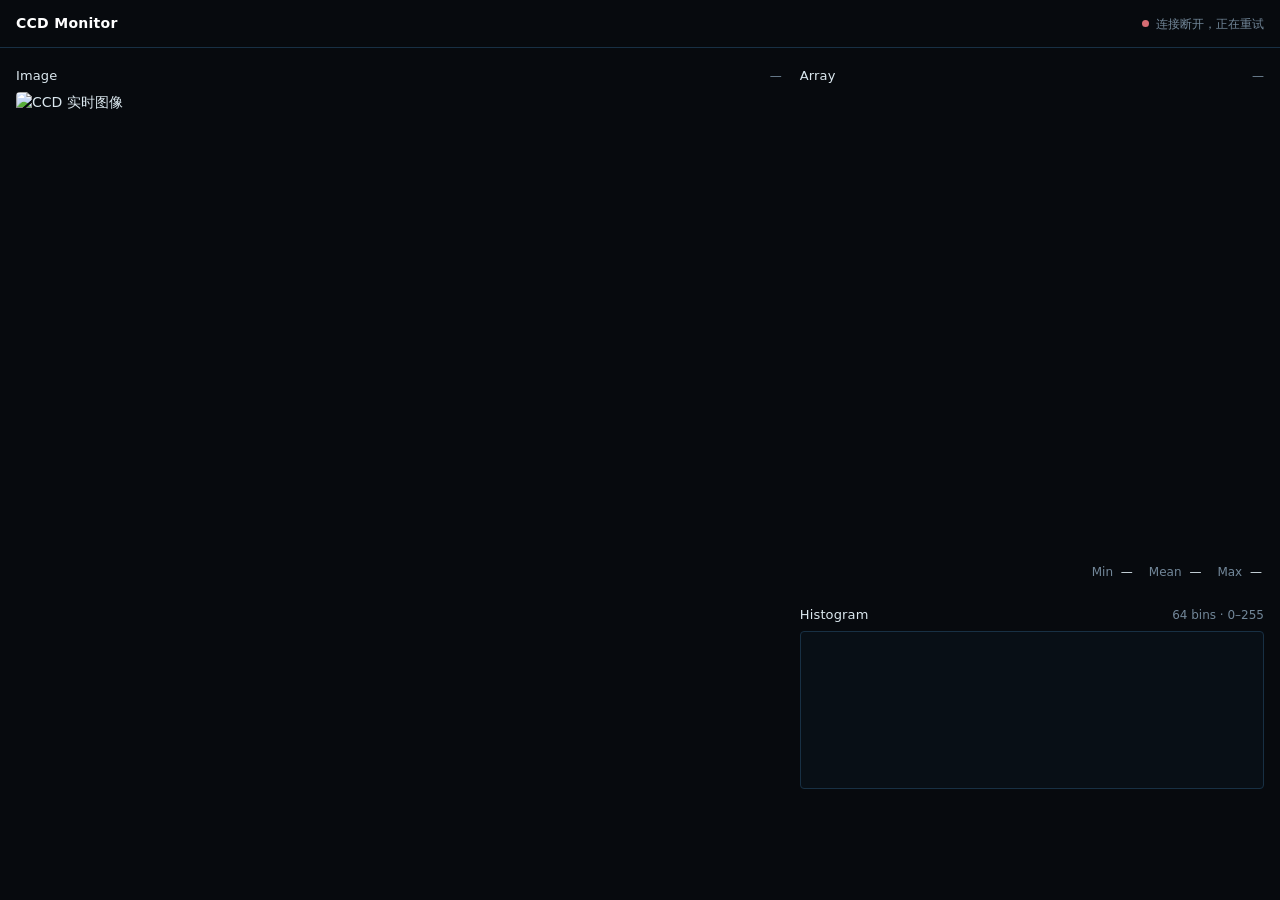
==== html/index.html @ af4e5621 "release CCD web monitor v2.0: add input and weight image pages" ====
<!doctype html>
<html lang="zh-CN">
<head>
  <meta charset="utf-8">
  <meta name="viewport" content="width=device-width, initial-scale=1">
  <title>CCD Monitor</title>
  <style>
    :root {
      color-scheme: dark;
      --bg: #070a0e;
      --surface: #080f16;
      --line: #183044;
      --text: #dbe8ef;
      --muted: #728799;
      --accent: #02bcf1;
      --danger: #d66c73;
    }

    * {
      box-sizing: border-box;
    }

    body {
      min-width: 320px;
      min-height: 100vh;
      margin: 0;
      background: var(--bg);
      color: var(--text);
      font: 14px/1.5 system-ui, -apple-system, BlinkMacSystemFont, "Segoe UI", sans-serif;
      font-feature-settings: "tnum";
    }

    header {
      height: 48px;
      border-bottom: 1px solid var(--line);
    }

    .topbar {
      display: flex;
      align-items: center;
      justify-content: space-between;
      width: min(1500px, 100%);
      height: 100%;
      margin: 0 auto;
      padding: 0 16px;
    }

    h1,
    h2,
    p {
      margin: 0;
    }

    h1 {
      color: #fff;
      font-size: 14px;
      font-weight: 600;
      letter-spacing: 0.02em;
    }

    .status {
      display: flex;
      align-items: center;
      gap: 7px;
      color: var(--muted);
      font-size: 12px;
    }

    .status-dot {
      width: 7px;
      height: 7px;
      border-radius: 50%;
      background: var(--danger);
    }

    .status[data-state="connected"] .status-dot {
      background: var(--accent);
    }

    main {
      display: grid;
      grid-template-columns: minmax(0, 1.65fr) minmax(320px, 1fr);
      align-items: start;
      gap: 18px;
      width: min(1500px, 100%);
      margin: 0 auto;
      padding: 12px 16px 20px;
    }

    .panel {
      min-width: 0;
    }

    .panel-header {
      display: flex;
      align-items: center;
      justify-content: space-between;
      height: 32px;
    }

    .panel-header h2 {
      font-size: 13px;
      font-weight: 500;
      letter-spacing: 0.01em;
    }

    .panel-meta {
      color: var(--muted);
      font-size: 12px;
      font-variant-numeric: tabular-nums;
    }

    .visual {
      position: relative;
      display: grid;
      place-items: center;
      overflow: hidden;
      border-radius: 4px;
    }

    .image-visual {
      min-height: 0;
    }

    #camera-image {
      display: block;
      width: 100%;
      height: auto;
    }

    #grid-canvas {
      position: absolute;
      inset: 0;
      width: 100%;
      height: 100%;
      pointer-events: none;
    }

    .array-wrap {
      min-height: 0;
    }

    .side-column {
      display: grid;
      gap: 18px;
      min-width: 0;
    }

    #array-canvas {
      display: block;
      width: min(100%, 680px);
      height: auto;
      border-radius: 4px;
      image-rendering: pixelated;
    }

    .histogram-wrap {
      padding: 6px 8px 3px;
      border: 1px solid var(--line);
      border-radius: 4px;
      background: var(--surface);
    }

    #histogram-canvas {
      display: block;
      width: 100%;
      height: auto;
    }

    .stats {
      display: flex;
      justify-content: flex-end;
      gap: 16px;
      padding: 7px 2px 0;
      color: var(--muted);
      font-size: 12px;
    }

    .stats b {
      margin-left: 4px;
      color: var(--text);
      font-weight: 400;
      font-variant-numeric: tabular-nums;
    }

    @media (max-width: 900px) {
      .topbar {
        padding: 0 12px;
      }

      main {
        grid-template-columns: 1fr;
        padding: 6px 12px 12px;
      }

    }
  </style>
</head>
<body>
  <header>
    <div class="topbar">
      <h1>CCD Monitor</h1>
      <div id="status" class="status" data-state="disconnected">
        <span class="status-dot" aria-hidden="true"></span>
        <span id="status-text">等待数据</span>
      </div>
    </div>
  </header>

  <main>
    <section class="panel">
      <div class="panel-header">
        <h2>Image</h2>
        <span id="image-meta" class="panel-meta">—</span>
      </div>
      <div class="visual image-visual">
        <img id="camera-image" alt="CCD 实时图像">
        <canvas id="grid-canvas"></canvas>
      </div>
    </section>

    <div class="side-column">
      <section class="panel">
        <div class="panel-header">
          <h2>Array</h2>
          <span id="array-meta" class="panel-meta">—</span>
        </div>
        <div class="visual array-wrap">
          <canvas id="array-canvas" width="32" height="32"></canvas>
        </div>
        <div class="stats">
          <span>Min <b id="array-min">—</b></span>
          <span>Mean <b id="array-mean">—</b></span>
          <span>Max <b id="array-max">—</b></span>
        </div>
      </section>

      <section class="panel">
        <div class="panel-header">
          <h2>Histogram</h2>
          <span id="histogram-meta" class="panel-meta">64 bins · 0–255</span>
        </div>
        <div class="histogram-wrap">
          <canvas id="histogram-canvas" width="640" height="210"></canvas>
        </div>
      </section>
    </div>
  </main>

  <script>
    const cameraImage = document.querySelector('#camera-image');
    const gridCanvas = document.querySelector('#grid-canvas');
    const gridContext = gridCanvas.getContext('2d');
    const arrayCanvas = document.querySelector('#array-canvas');
    const arrayContext = arrayCanvas.getContext('2d');
    const histogramCanvas = document.querySelector('#histogram-canvas');
    const histogramContext = histogramCanvas.getContext('2d');
    const status = document.querySelector('#status');
    const statusText = document.querySelector('#status-text');
    let objectUrl = null;
    let grid = null;

    function setConnectionState(connected, text = connected ? '数据已连接' : '等待数据') {
      status.dataset.state = connected ? 'connected' : 'disconnected';
      statusText.textContent = text;
    }

    function setImage(source) {
      if (!source) return;

      if (objectUrl) {
        URL.revokeObjectURL(objectUrl);
        objectUrl = null;
      }

      if (source instanceof Blob) {
        objectUrl = URL.createObjectURL(source);
        cameraImage.src = objectUrl;
      } else {
        cameraImage.src = source;
      }
    }

    function drawGrid() {
      if (!cameraImage.naturalWidth || !cameraImage.naturalHeight) return;

      const displayHeight = cameraImage.clientHeight;
      const displayWidth = cameraImage.clientWidth;
      const pixelRatio = window.devicePixelRatio || 1;
      gridCanvas.height = Math.round(displayHeight * pixelRatio);
      gridCanvas.width = Math.round(displayWidth * pixelRatio);
      gridContext.setTransform(pixelRatio, 0, 0, pixelRatio, 0, 0);
      gridContext.clearRect(0, 0, displayWidth, displayHeight);
      if (!grid) return;

      const { row, column, height, width, rows, columns } = grid;
      const scaleY = displayHeight / cameraImage.naturalHeight;
      const scaleX = displayWidth / cameraImage.naturalWidth;

      gridContext.beginPath();
      for (let x = 0; x <= columns; x += 1) {
        const position = (column + width * x / columns) * scaleX;
        gridContext.moveTo(position, row * scaleY);
        gridContext.lineTo(position, (row + height) * scaleY);
      }
      for (let y = 0; y <= rows; y += 1) {
        const position = (row + height * y / rows) * scaleY;
        gridContext.moveTo(column * scaleX, position);
        gridContext.lineTo((column + width) * scaleX, position);
      }

      gridContext.strokeStyle = 'rgb(0 12 24 / 55%)';
      gridContext.lineWidth = 2;
      gridContext.stroke();
      gridContext.strokeStyle = 'rgb(2 188 241 / 58%)';
      gridContext.lineWidth = 1;
      gridContext.stroke();
    }

    cameraImage.addEventListener('load', drawGrid);
    new ResizeObserver(drawGrid).observe(cameraImage);

    function heatColor(value) {
      const x = Math.max(0, Math.min(1, value / 255));
      const saturation = 28 - 10 * x;
      const lightness = 6 + 86 * x;
      return `hsl(202 ${saturation}% ${lightness}%)`;
    }

    function setHistogram(values) {
      const binCount = 64;
      const counts = new Uint32Array(binCount);

      for (const value of values) {
        const normalized = Math.max(0, Math.min(255, Number(value)));
        const index = Math.min(binCount - 1, Math.floor(normalized / 256 * binCount));
        counts[index] += 1;
      }

      const width = histogramCanvas.width;
      const height = histogramCanvas.height;
      const plot = { left: 42, right: 12, top: 15, bottom: 30 };
      const plotWidth = width - plot.left - plot.right;
      const plotHeight = height - plot.top - plot.bottom;
      const maxCount = Math.max(1, ...counts);

      histogramContext.clearRect(0, 0, width, height);
      histogramContext.fillStyle = '#080f16';
      histogramContext.fillRect(0, 0, width, height);

      histogramContext.strokeStyle = 'rgb(255 255 255 / 6%)';
      histogramContext.lineWidth = 1;
      for (let line = 0; line <= 4; line += 1) {
        const y = plot.top + plotHeight * line / 4 + 0.5;
        histogramContext.beginPath();
        histogramContext.moveTo(plot.left, y);
        histogramContext.lineTo(width - plot.right, y);
        histogramContext.stroke();
      }

      const gap = 2;
      const barWidth = plotWidth / binCount;
      histogramContext.fillStyle = '#029dce';

      counts.forEach((count, index) => {
        const barHeight = count / maxCount * plotHeight;
        histogramContext.fillRect(
          plot.left + index * barWidth + gap / 2,
          plot.top + plotHeight - barHeight,
          Math.max(1, barWidth - gap),
          barHeight,
        );
      });

      histogramContext.fillStyle = '#728799';
      histogramContext.font = '12px system-ui, sans-serif';
      histogramContext.textBaseline = 'top';
      histogramContext.textAlign = 'left';
      histogramContext.fillText('0', plot.left, height - 21);
      histogramContext.textAlign = 'center';
      histogramContext.fillText('128', plot.left + plotWidth / 2, height - 21);
      histogramContext.textAlign = 'right';
      histogramContext.fillText('255', width - plot.right, height - 21);
      histogramContext.textBaseline = 'middle';
      histogramContext.fillText(String(maxCount), plot.left - 8, plot.top);

      document.querySelector('#histogram-meta').textContent =
        `${binCount} bins · ${values.length} samples`;
    }

    function setArray(values, height = null, width = null) {
      if (!values || values.length === 0) return;

      const nested = Array.isArray(values) && Array.isArray(values[0]);
      const rows = nested ? values : null;
      const flat = nested ? rows.flat().map(Number) : values;
      height ??= nested ? rows.length : 1;
      width ??= nested ? rows[0].length : flat.length;

      arrayCanvas.width = width;
      arrayCanvas.height = height;

      for (let y = 0; y < height; y += 1) {
        for (let x = 0; x < width; x += 1) {
          arrayContext.fillStyle = heatColor(Number(flat[y * width + x]));
          arrayContext.fillRect(x, y, 1, 1);
        }
      }

      const min = Math.min(...flat);
      const max = Math.max(...flat);
      const mean = flat.reduce((sum, value) => sum + value, 0) / flat.length;

      document.querySelector('#array-meta').textContent = `${height} × ${width}`;
      document.querySelector('#array-min').textContent = min.toFixed(2);
      document.querySelector('#array-mean').textContent = mean.toFixed(2);
      document.querySelector('#array-max').textContent = max.toFixed(2);
      setHistogram(flat);
    }

    function updateView({
      image,
      array,
      arrayRows = null,
      arrayColumns = null,
      roiRow = null,
      roiColumn = null,
      roiHeight = null,
      roiWidth = null,
      frameId = null,
      timestamp = null,
    }) {
      grid = [roiRow, roiColumn, roiHeight, roiWidth, arrayRows, arrayColumns]
        .every(Number.isFinite)
        ? {
            row: roiRow,
            column: roiColumn,
            height: roiHeight,
            width: roiWidth,
            rows: arrayRows,
            columns: arrayColumns,
          }
        : null;
      setImage(image);
      setArray(array, arrayRows, arrayColumns);
      setConnectionState(true);

      const details = [];
      if (frameId !== null) details.push(`#${frameId}`);
      if (timestamp !== null) details.push(new Date(timestamp).toLocaleTimeString());
      document.querySelector('#image-meta').textContent = details.join(' · ') || 'LIVE';
    }

    // Integration point for tests and alternate transports.
    window.ccdView = { update: updateView, setConnectionState };

    function decodePacket(buffer) {
      const headerSize = 28;
      if (buffer.byteLength < headerSize) throw new Error('packet is too short');

      const view = new DataView(buffer);
      const frameId = view.getUint32(0, true);
      const timestamp = view.getFloat64(4, true);
      const roiRow = view.getUint16(12, true);
      const roiColumn = view.getUint16(14, true);
      const roiHeight = view.getUint16(16, true);
      const roiWidth = view.getUint16(18, true);
      const rows = view.getUint16(20, true);
      const columns = view.getUint16(22, true);
      const jpegSize = view.getUint32(24, true);
      const arraySize = rows * columns * Float32Array.BYTES_PER_ELEMENT;
      const jpegOffset = headerSize + arraySize;

      if (jpegOffset + jpegSize !== buffer.byteLength) {
        throw new Error('packet size mismatch');
      }

      const array = new Float32Array(buffer.slice(headerSize, jpegOffset));
      const image = new Blob(
        [buffer.slice(jpegOffset, jpegOffset + jpegSize)],
        { type: 'image/jpeg' },
      );

      return {
        image,
        array,
        arrayRows: rows,
        arrayColumns: columns,
        roiRow,
        roiColumn,
        roiHeight,
        roiWidth,
        frameId,
        timestamp,
      };
    }

    function connect() {
      const scheme = location.protocol === 'https:' ? 'wss' : 'ws';
      const socket = new WebSocket(`${scheme}://${location.host}/ws`);
      socket.binaryType = 'arraybuffer';

      socket.addEventListener('open', () => {
        setConnectionState(true, '等待图像');
      });

      socket.addEventListener('message', (event) => {
        try {
          updateView(decodePacket(event.data));
        } catch (error) {
          console.error(error);
          setConnectionState(false, '数据格式错误');
        }
      });

      socket.addEventListener('close', () => {
        setConnectionState(false, '连接断开，正在重试');
        window.setTimeout(connect, 1500);
      });

      socket.addEventListener('error', () => socket.close());
    }

    function showDemo() {
      const cameraHeight = 3072;
      const cameraWidth = 4096;
      const roiRow = 768;
      const roiColumn = 1024;
      const roiHeight = 1536;
      const roiWidth = 2048;
      const blockSize = 32;
      const grayLevels = [0, 85, 170, 255];
      const maxOffset = 4;
      const noiseAmplitude = 3;
      const fadeWidth = 384;
      const darkLevel = 3;
      const imageBlockHeight = cameraHeight / blockSize;
      const imageBlockWidth = cameraWidth / blockSize;
      const arrayHeight = roiHeight / blockSize;
      const arrayWidth = roiWidth / blockSize;
      const offsetRow = Math.floor(Math.random() * (2 * maxOffset + 1)) - maxOffset;
      const offsetColumn = Math.floor(Math.random() * (2 * maxOffset + 1)) - maxOffset;
      const imageValues = Array.from({ length: imageBlockHeight }, () =>
        Array.from({ length: imageBlockWidth }, () =>
          grayLevels[Math.floor(Math.random() * grayLevels.length)]
        )
      );

      const demoCanvas = document.createElement('canvas');
      demoCanvas.height = cameraHeight;
      demoCanvas.width = cameraWidth;
      const context = demoCanvas.getContext('2d');
      context.fillStyle = `rgb(${darkLevel} ${darkLevel} ${darkLevel})`;
      context.fillRect(0, 0, cameraWidth, cameraHeight);

      const regionRow = roiRow - fadeWidth;
      const regionColumn = roiColumn - fadeWidth;
      const regionHeight = roiHeight + 2 * fadeWidth;
      const regionWidth = roiWidth + 2 * fadeWidth;
      const imageData = context.createImageData(regionWidth, regionHeight);
      const sums = new Float64Array(arrayHeight * arrayWidth);

      function edgeFade(position, begin, end) {
        if (position < begin) {
          const x = (position - begin + fadeWidth) / fadeWidth;
          return x * x * (3 - 2 * x);
        }
        if (position >= end) {
          const x = (end + fadeWidth - position) / fadeWidth;
          return x * x * (3 - 2 * x);
        }
        return 1;
      }

      let pixel = 0;
      for (let localRow = 0; localRow < regionHeight; localRow += 1) {
        const imageRow = regionRow + localRow;
        const fadeY = edgeFade(imageRow, roiRow, roiRow + roiHeight);
        const blockRow = Math.floor((imageRow - offsetRow) / blockSize);

        for (let localColumn = 0; localColumn < regionWidth; localColumn += 1) {
          const imageColumn = regionColumn + localColumn;
          const fadeX = edgeFade(imageColumn, roiColumn, roiColumn + roiWidth);
          const blockColumn = Math.floor((imageColumn - offsetColumn) / blockSize);
          const base = imageValues[blockRow][blockColumn];
          const noise = (2 * Math.random() - 1) * noiseAmplitude;
          const fade = fadeY * fadeX;
          const value = Math.max(
            0,
            Math.min(255, Math.round(darkLevel + (base + noise - darkLevel) * fade)),
          );

          imageData.data[pixel] = value;
          imageData.data[pixel + 1] = value;
          imageData.data[pixel + 2] = value;
          imageData.data[pixel + 3] = 255;
          pixel += 4;

          if (
            imageRow >= roiRow && imageRow < roiRow + roiHeight &&
            imageColumn >= roiColumn && imageColumn < roiColumn + roiWidth
          ) {
            const arrayRow = Math.floor((imageRow - roiRow) / blockSize);
            const arrayColumn = Math.floor((imageColumn - roiColumn) / blockSize);
            sums[arrayRow * arrayWidth + arrayColumn] += value;
          }
        }
      }
      context.putImageData(imageData, regionColumn, regionRow);

      const pixelsPerCell = blockSize * blockSize;
      const values = Array.from({ length: arrayHeight }, (_, row) =>
        Array.from({ length: arrayWidth }, (_, column) =>
          sums[row * arrayWidth + column] / pixelsPerCell
        )
      );

      updateView({
        image: demoCanvas.toDataURL('image/jpeg', 0.9),
        array: values,
        arrayRows: arrayHeight,
        arrayColumns: arrayWidth,
        roiRow,
        roiColumn,
        roiHeight,
        roiWidth,
        frameId: 0,
        timestamp: Date.now(),
      });
      setConnectionState(false, '演示数据');
    }

    if (location.protocol === 'file:') {
      showDemo();
    } else {
      connect();
    }
  </script>
</body>
</html>
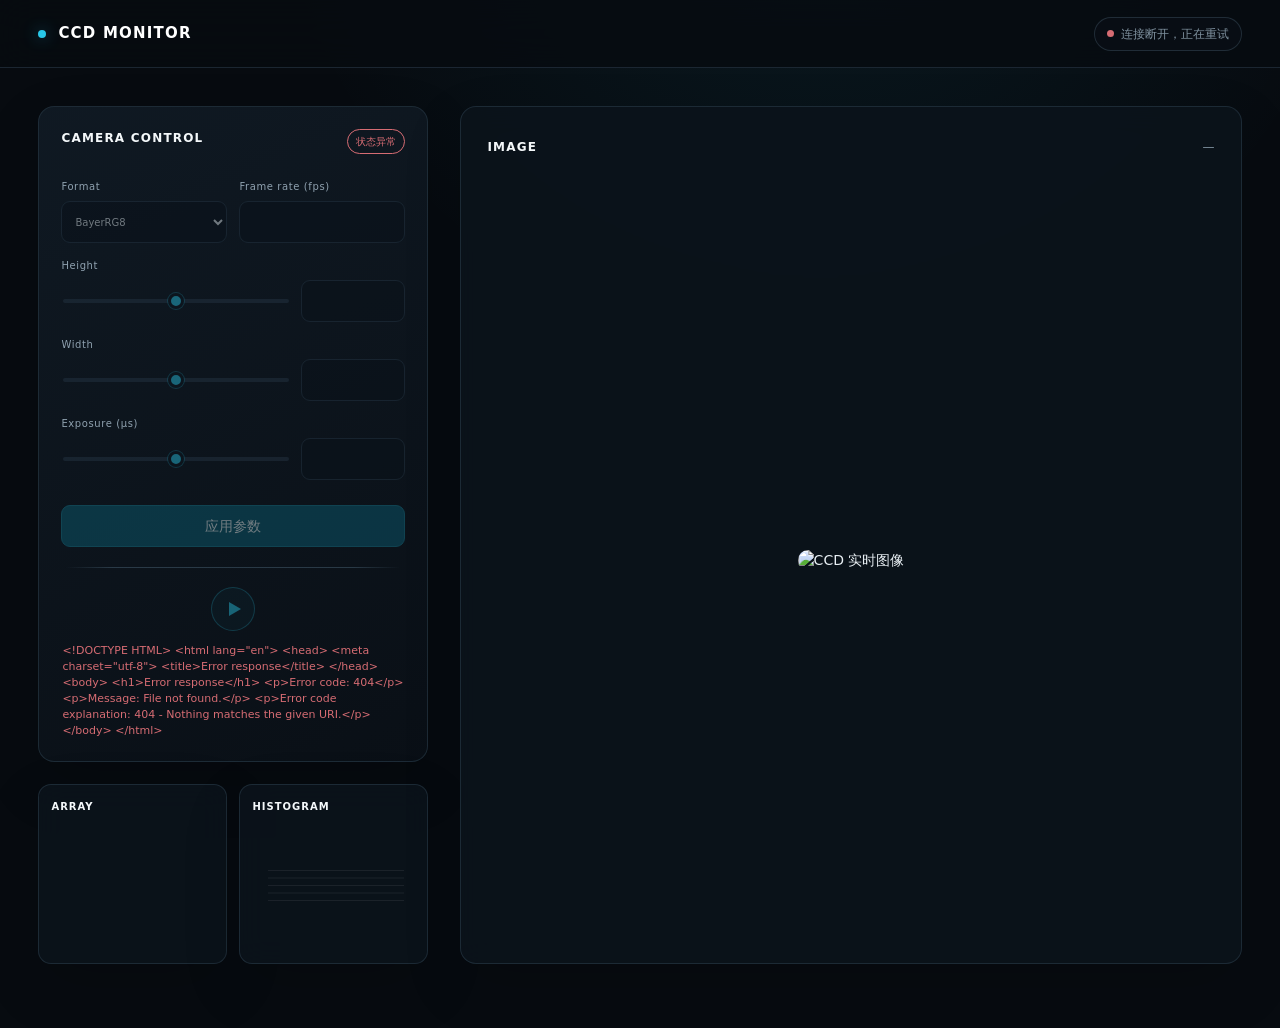
==== commit be1af8ec: "前端重绘，允许前端调整相机参数" ====
--- a/html/index.html
+++ b/html/index.html
@@ -14,6 +14,7 @@
       --muted: #728799;
       --accent: #02bcf1;
       --danger: #d66c73;
+      --warning: #d8ad62;
     }
 
     * {
@@ -110,6 +111,115 @@
       font-variant-numeric: tabular-nums;
     }
 
+    .camera-panel {
+      padding: 0 12px 12px;
+      border: 1px solid var(--line);
+      border-radius: 4px;
+      background: var(--surface);
+    }
+
+    .camera-state {
+      color: var(--muted);
+    }
+
+    .camera-state[data-state="running"] {
+      color: var(--accent);
+    }
+
+    .camera-state[data-state="paused"] {
+      color: var(--warning);
+    }
+
+    .camera-state[data-state="error"] {
+      color: var(--danger);
+    }
+
+    .control-grid {
+      display: grid;
+      grid-template-columns: repeat(2, minmax(0, 1fr));
+      gap: 9px 10px;
+      padding-top: 5px;
+    }
+
+    .control-field {
+      display: grid;
+      gap: 4px;
+      min-width: 0;
+      color: var(--muted);
+      font-size: 11px;
+      letter-spacing: 0.02em;
+    }
+
+    .control-field select,
+    .control-field input,
+    .camera-actions button,
+    .apply-button {
+      min-width: 0;
+      height: 32px;
+      border: 1px solid var(--line);
+      border-radius: 3px;
+      background: #0b151e;
+      color: var(--text);
+      font: inherit;
+    }
+
+    .control-field select,
+    .control-field input {
+      width: 100%;
+      padding: 0 9px;
+      outline: none;
+    }
+
+    .control-field select:focus,
+    .control-field input:focus {
+      border-color: var(--accent);
+    }
+
+    .camera-actions {
+      display: grid;
+      grid-template-columns: repeat(3, minmax(0, 1fr));
+      gap: 8px;
+      margin-top: 11px;
+    }
+
+    .camera-actions button,
+    .apply-button {
+      padding: 0 10px;
+      cursor: pointer;
+    }
+
+    .camera-actions button:hover:not(:disabled),
+    .apply-button:hover:not(:disabled) {
+      border-color: var(--accent);
+      color: #fff;
+    }
+
+    .camera-actions button:disabled,
+    .apply-button:disabled,
+    .control-field select:disabled,
+    .control-field input:disabled {
+      cursor: default;
+      opacity: 0.45;
+    }
+
+    .apply-button {
+      width: 100%;
+      margin-top: 8px;
+      border-color: #12627a;
+      background: #083142;
+    }
+
+    .camera-message {
+      min-height: 18px;
+      padding-top: 7px;
+      color: var(--muted);
+      font-size: 11px;
+    }
+
+    .camera-message[data-state="error"] {
+      color: var(--danger);
+    }
+
     .visual {
       position: relative;
       display: grid;
@@ -176,7 +286,7 @@
       font-size: 12px;
     }
 
-    .stats b {
+    .stat-value {
       margin-left: 4px;
       color: var(--text);
       font-weight: 400;
@@ -193,6 +303,1038 @@
         padding: 6px 12px 12px;
       }
 
+    }
+
+    /* Modern dashboard layout */
+    :root {
+      --bg: #05080c;
+      --surface: rgb(13 20 28 / 88%);
+      --surface-raised: #101a24;
+      --line: #213242;
+      --text: #e5edf3;
+      --muted: #8193a2;
+      --accent: #20c8f4;
+    }
+
+    body {
+      background:
+        radial-gradient(circle at 15% -10%, rgb(24 87 112 / 22%), transparent 34rem),
+        radial-gradient(circle at 95% 5%, rgb(27 65 88 / 18%), transparent 30rem),
+        var(--bg);
+    }
+
+    header {
+      position: sticky;
+      z-index: 10;
+      top: 0;
+      height: 60px;
+      border-color: rgb(45 67 83 / 72%);
+      background: rgb(5 8 12 / 78%);
+      backdrop-filter: blur(18px);
+    }
+
+    .topbar {
+      width: min(1680px, 100%);
+      padding: 0 24px;
+    }
+
+    h1 {
+      display: flex;
+      align-items: center;
+      gap: 10px;
+      font-size: 16px;
+      letter-spacing: 0.04em;
+    }
+
+    h1::before {
+      width: 9px;
+      height: 9px;
+      border-radius: 3px;
+      background: var(--accent);
+      box-shadow: 0 0 18px rgb(32 200 244 / 75%);
+      content: "";
+    }
+
+    .status {
+      padding: 6px 10px;
+      border: 1px solid var(--line);
+      border-radius: 999px;
+      background: rgb(10 16 23 / 75%);
+    }
+
+    main {
+      grid-template-columns: minmax(0, 1.55fr) minmax(380px, 0.85fr);
+      gap: 20px;
+      width: min(1680px, 100%);
+      padding: 20px 24px 32px;
+    }
+
+    .panel {
+      min-width: 0;
+      padding: 18px;
+      border: 1px solid rgb(38 57 72 / 82%);
+      border-radius: 14px;
+      background: var(--surface);
+      box-shadow: 0 18px 50px rgb(0 0 0 / 18%);
+      backdrop-filter: blur(12px);
+    }
+
+    .panel-header {
+      height: auto;
+      min-height: 28px;
+      margin-bottom: 14px;
+    }
+
+    .panel-header h2 {
+      color: #f4f8fa;
+      font-size: 13px;
+      font-weight: 650;
+      letter-spacing: 0.04em;
+      text-transform: uppercase;
+    }
+
+    .camera-panel {
+      grid-column: 1 / -1;
+      padding: 18px 20px;
+      border-radius: 14px;
+      background: linear-gradient(135deg, rgb(14 25 35 / 96%), rgb(9 16 23 / 94%));
+    }
+
+    .camera-state {
+      padding: 4px 9px;
+      border: 1px solid currentColor;
+      border-radius: 999px;
+      font-size: 11px;
+    }
+
+    #camera-form {
+      display: grid;
+      grid-template-columns: minmax(0, 1fr) minmax(320px, 390px);
+      align-items: start;
+      gap: 18px;
+    }
+
+    .control-grid {
+      grid-template-columns: repeat(5, minmax(120px, 1fr));
+      gap: 10px;
+      padding: 0;
+    }
+
+    .control-field {
+      gap: 6px;
+      color: #91a5b4;
+      font-size: 10px;
+      font-weight: 400;
+      letter-spacing: 0.08em;
+    }
+
+    .control-field select,
+    .control-field input,
+    .camera-actions button,
+    .apply-button {
+      height: 38px;
+      border-color: #293d4e;
+      border-radius: 8px;
+      background: #0a121a;
+      transition: border-color 150ms ease, background 150ms ease, transform 150ms ease;
+    }
+
+    .control-field select:focus,
+    .control-field input:focus {
+      border-color: var(--accent);
+      box-shadow: 0 0 0 3px rgb(32 200 244 / 10%);
+    }
+
+    .camera-command-column {
+      display: grid;
+      gap: 8px;
+    }
+
+    .camera-actions {
+      gap: 8px;
+      margin: 0;
+    }
+
+    .camera-actions button:hover:not(:disabled),
+    .apply-button:hover:not(:disabled) {
+      transform: translateY(-1px);
+    }
+
+    #camera-toggle {
+      color: var(--accent);
+    }
+
+    #camera-stop {
+      color: #f08a92;
+    }
+
+    .apply-button {
+      height: 38px;
+      margin: 0;
+      border-color: #1683a2;
+      background: #0b5870;
+      color: #ecfbff;
+      font-weight: 400;
+    }
+
+    .camera-message {
+      min-height: 16px;
+      padding: 0 2px;
+      overflow: hidden;
+      text-overflow: ellipsis;
+      white-space: nowrap;
+    }
+
+    .visual {
+      border: 1px solid rgb(30 45 57 / 65%);
+      border-radius: 10px;
+      background: #020406;
+    }
+
+    .image-panel {
+      align-self: start;
+    }
+
+    #camera-image {
+      border-radius: 9px;
+    }
+
+    .side-column {
+      gap: 20px;
+    }
+
+    #array-canvas {
+      width: 100%;
+      border-radius: 9px;
+    }
+
+    .histogram-wrap {
+      padding: 10px 12px 6px;
+      border-color: rgb(38 57 72 / 82%);
+      border-radius: 10px;
+      background: #081018;
+    }
+
+    .stats {
+      gap: 20px;
+      padding-top: 10px;
+    }
+
+    .stats span {
+      padding: 4px 7px;
+      border-radius: 6px;
+      background: rgb(4 9 14 / 55%);
+    }
+
+    @media (max-width: 1250px) {
+      #camera-form {
+        grid-template-columns: 1fr;
+      }
+
+      .camera-command-column {
+        grid-template-columns: minmax(300px, 420px) minmax(220px, 1fr);
+        align-items: start;
+      }
+
+      .apply-button {
+        grid-column: 2;
+        grid-row: 1;
+      }
+
+      .camera-message {
+        grid-column: 1 / -1;
+      }
+    }
+
+    @media (max-width: 900px) {
+      .topbar {
+        padding: 0 16px;
+      }
+
+      main {
+        grid-template-columns: 1fr;
+        padding: 14px 16px 24px;
+      }
+
+      .side-column {
+        grid-template-columns: minmax(0, 1.2fr) minmax(300px, 0.8fr);
+      }
+    }
+
+    @media (max-width: 700px) {
+      header {
+        height: 54px;
+      }
+
+      .control-grid {
+        grid-template-columns: repeat(2, minmax(0, 1fr));
+      }
+
+      .camera-command-column,
+      .side-column {
+        grid-template-columns: 1fr;
+      }
+
+      .apply-button {
+        grid-column: auto;
+        grid-row: auto;
+      }
+
+      .panel,
+      .camera-panel {
+        padding: 14px;
+        border-radius: 11px;
+      }
+    }
+
+    /* Editorial workspace */
+    :root {
+      --page-width: 1440px;
+      --rail-width: 286px;
+      --page-gutter: clamp(18px, 3vw, 44px);
+      --section-gap: clamp(24px, 3vw, 38px);
+      --surface: #0c131b;
+      --surface-raised: #101923;
+      --line: #1c2a36;
+      --text: #e9f0f4;
+      --muted: #7f919f;
+      --accent: #28c7e8;
+    }
+
+    body {
+      background:
+        radial-gradient(circle at 64% -18%, rgb(40 199 232 / 9%), transparent 35rem),
+        #070b10;
+    }
+
+    header {
+      height: 68px;
+      border-color: rgb(37 51 63 / 72%);
+      background: rgb(7 11 16 / 82%);
+    }
+
+    .topbar {
+      width: min(var(--page-width), 100%);
+      padding-inline: var(--page-gutter);
+    }
+
+    h1 {
+      gap: 12px;
+      font-size: 15px;
+      font-weight: 650;
+      letter-spacing: 0.08em;
+      text-transform: uppercase;
+    }
+
+    h1::before {
+      width: 8px;
+      height: 8px;
+      border-radius: 50%;
+      box-shadow: 0 0 16px rgb(40 199 232 / 48%);
+    }
+
+    .status {
+      padding: 7px 12px;
+      border-color: rgb(42 58 70 / 72%);
+      background: rgb(11 17 24 / 70%);
+    }
+
+    main,
+    main.dashboard {
+      display: grid;
+      grid-template-columns: var(--rail-width) minmax(0, 1fr);
+      align-items: start;
+      justify-content: center;
+      gap: var(--section-gap);
+      width: min(var(--page-width), 100%);
+      margin-inline: auto;
+      padding: 38px var(--page-gutter) 64px;
+    }
+
+    .control-rail {
+      position: sticky;
+      top: 106px;
+      min-width: 0;
+    }
+
+    .workspace {
+      display: grid;
+      gap: var(--section-gap);
+      min-width: 0;
+    }
+
+    .panel,
+    .camera-panel {
+      padding: 24px;
+      border: 1px solid rgb(35 50 63 / 76%);
+      border-radius: 16px;
+      background: rgb(12 19 27 / 90%);
+      box-shadow: 0 22px 60px rgb(0 0 0 / 14%);
+      backdrop-filter: blur(14px);
+    }
+
+    .panel-header {
+      min-height: 28px;
+      margin-bottom: 22px;
+    }
+
+    .panel-header h2 {
+      font-size: 12px;
+      font-weight: 650;
+      letter-spacing: 0.1em;
+    }
+
+    .camera-panel {
+      background: linear-gradient(155deg, rgb(16 26 36 / 96%), rgb(10 16 23 / 96%));
+    }
+
+    .camera-panel .panel-header {
+      align-items: flex-start;
+      margin-bottom: 28px;
+    }
+
+    .camera-state {
+      padding: 4px 8px;
+      font-size: 10px;
+    }
+
+    #camera-form {
+      display: grid;
+      grid-template-columns: 1fr;
+      gap: 28px;
+    }
+
+    .control-grid {
+      grid-template-columns: repeat(2, minmax(0, 1fr));
+      gap: 18px 12px;
+      padding: 0;
+    }
+
+    .control-field:nth-child(1),
+    .control-field:nth-child(2),
+    .control-field:nth-child(5) {
+      grid-column: 1 / -1;
+    }
+
+    .slider-field {
+      grid-column: 1 / -1;
+    }
+
+    .range-control {
+      display: grid;
+      grid-template-columns: minmax(0, 1fr) 104px;
+      align-items: center;
+      gap: 14px;
+    }
+
+    .range-control input[type="range"] {
+      appearance: none;
+      width: 100%;
+      height: 20px;
+      padding: 0;
+      border: 0;
+      background: transparent;
+      accent-color: var(--accent);
+      cursor: pointer;
+    }
+
+    .range-control input[type="range"]:focus {
+      border: 0;
+      box-shadow: none;
+    }
+
+    .range-control input[type="range"]::-webkit-slider-runnable-track {
+      height: 4px;
+      border-radius: 999px;
+      background: #263746;
+    }
+
+    .range-control input[type="range"]::-webkit-slider-thumb {
+      appearance: none;
+      width: 16px;
+      height: 16px;
+      margin-top: -6px;
+      border: 3px solid #0c151e;
+      border-radius: 50%;
+      background: var(--accent);
+      box-shadow: 0 0 0 1px rgb(40 199 232 / 42%);
+    }
+
+    .range-control input[type="range"]::-moz-range-track {
+      height: 4px;
+      border-radius: 999px;
+      background: #263746;
+    }
+
+    .range-control input[type="range"]::-moz-range-thumb {
+      width: 10px;
+      height: 10px;
+      border: 3px solid #0c151e;
+      border-radius: 50%;
+      background: var(--accent);
+      box-shadow: 0 0 0 1px rgb(40 199 232 / 42%);
+    }
+
+    .control-field {
+      gap: 7px;
+      color: #8fa1af;
+      font-size: 10px;
+      font-weight: 400;
+      letter-spacing: 0.06em;
+    }
+
+    .control-field select,
+    .control-field input,
+    .camera-actions button,
+    .apply-button {
+      height: 42px;
+      border-color: #263746;
+      border-radius: 9px;
+      background: #091119;
+    }
+
+    .camera-command-column {
+      display: grid;
+      grid-template-columns: 1fr;
+      gap: 11px;
+    }
+
+    .camera-actions {
+      grid-template-columns: repeat(2, minmax(0, 1fr));
+      gap: 10px;
+      margin: 0;
+    }
+
+    .camera-actions[data-mode="start"] {
+      grid-template-columns: 1fr;
+    }
+
+    #camera-toggle {
+      border-color: rgb(40 199 232 / 46%);
+      background: rgb(40 199 232 / 8%);
+    }
+
+    #camera-stop {
+      background: rgb(7 12 18 / 74%);
+    }
+
+    .apply-button {
+      height: 42px;
+      margin: 3px 0 0;
+      border-color: #187f96;
+      background: #0d6175;
+    }
+
+    .camera-message {
+      min-height: 18px;
+      padding: 2px 1px 0;
+      overflow: visible;
+      line-height: 1.45;
+      white-space: normal;
+    }
+
+    .image-panel {
+      padding: 26px;
+    }
+
+    .visual {
+      border-color: rgb(31 45 56 / 72%);
+      border-radius: 11px;
+      background: #030609;
+    }
+
+    .image-visual {
+      display: flex;
+      align-items: center;
+      justify-content: center;
+      height: clamp(300px, 40vh, 440px);
+    }
+
+    #camera-image {
+      width: auto;
+      height: 100%;
+      max-width: 100%;
+      max-height: 100%;
+      border-radius: 10px;
+      object-fit: contain;
+    }
+
+    #grid-canvas {
+      inset: auto;
+      width: auto;
+      height: auto;
+    }
+
+    .analytics-grid {
+      display: grid;
+      grid-template-columns: minmax(0, 1.08fr) minmax(0, 0.92fr);
+      align-items: stretch;
+      gap: var(--section-gap);
+    }
+
+    .analytics-grid .panel {
+      height: 280px;
+      padding: 22px;
+    }
+
+    .analytics-grid .panel-header {
+      margin-bottom: 14px;
+    }
+
+    .array-panel {
+      display: grid;
+      grid-template-rows: auto minmax(0, 1fr) auto;
+    }
+
+    .array-wrap {
+      height: 158px;
+    }
+
+    #array-canvas {
+      width: auto;
+      height: 100%;
+      max-width: 100%;
+      border-radius: 10px;
+    }
+
+    .histogram-panel {
+      display: flex;
+      flex-direction: column;
+    }
+
+    .histogram-wrap {
+      display: grid;
+      flex: 1;
+      place-items: center;
+      padding: 12px 14px 8px;
+      border-radius: 11px;
+      background: #081018;
+    }
+
+    .stats {
+      justify-content: flex-start;
+      gap: 8px;
+      padding-top: 12px;
+    }
+
+    .stats span {
+      flex: 1;
+      padding: 7px 8px;
+      text-align: center;
+    }
+
+    @media (max-width: 1080px) {
+      main,
+      main.dashboard {
+        grid-template-columns: 1fr;
+        padding-top: 26px;
+      }
+
+      .control-rail {
+        position: static;
+      }
+
+      #camera-form {
+        grid-template-columns: 1fr;
+        align-items: end;
+        gap: 24px;
+      }
+
+      .control-grid {
+        grid-template-columns: repeat(5, minmax(100px, 1fr));
+      }
+
+      .control-field:nth-child(1),
+      .control-field:nth-child(2),
+      .control-field:nth-child(5) {
+        grid-column: auto;
+      }
+
+      .camera-command-column {
+        grid-template-columns: 1fr;
+      }
+
+      .apply-button,
+      .camera-message {
+        grid-column: auto;
+        grid-row: auto;
+      }
+    }
+
+    @media (max-width: 780px) {
+      header {
+        height: 60px;
+      }
+
+      main,
+      main.dashboard {
+        gap: 22px;
+        padding: 20px 16px 40px;
+      }
+
+      .workspace {
+        gap: 22px;
+      }
+
+      #camera-form,
+      .analytics-grid {
+        grid-template-columns: 1fr;
+      }
+
+      .control-grid {
+        grid-template-columns: repeat(2, minmax(0, 1fr));
+      }
+
+      .control-field:nth-child(1),
+      .control-field:nth-child(2),
+      .control-field:nth-child(5) {
+        grid-column: 1 / -1;
+      }
+
+      .panel,
+      .camera-panel,
+      .image-panel,
+      .analytics-grid .panel {
+        padding: 18px;
+        border-radius: 13px;
+      }
+
+      .panel-header {
+        margin-bottom: 16px;
+      }
+
+      .image-visual {
+        height: auto;
+        aspect-ratio: 4 / 3;
+      }
+
+      #camera-image {
+        width: 100%;
+        height: auto;
+      }
+
+      .analytics-grid .panel {
+        height: auto;
+      }
+
+      .array-wrap {
+        height: auto;
+        aspect-ratio: 1;
+      }
+
+      #array-canvas {
+        width: 100%;
+        height: auto;
+      }
+    }
+
+    /* Switchable preview workspace */
+    :root {
+      --rail-width: 390px;
+      --section-gap: 32px;
+    }
+
+    .control-rail {
+      display: grid;
+      gap: 22px;
+    }
+
+    .camera-panel {
+      padding: 22px;
+    }
+
+    .camera-panel .panel-header {
+      margin-bottom: 22px;
+    }
+
+    #camera-form {
+      gap: 22px;
+    }
+
+    .control-grid {
+      gap: 15px 12px;
+    }
+
+    .control-field:nth-child(1),
+    .control-field:nth-child(2) {
+      grid-column: auto;
+    }
+
+    .control-field:nth-child(5) {
+      grid-column: 1 / -1;
+    }
+
+    .camera-command-column {
+      gap: 10px;
+    }
+
+    .camera-actions {
+      display: flex;
+      justify-content: center;
+      gap: 36px;
+      position: relative;
+      margin-top: 30px;
+    }
+
+    .camera-actions::before {
+      position: absolute;
+      top: -20px;
+      right: 4px;
+      left: 4px;
+      height: 1px;
+      background: linear-gradient(
+        90deg,
+        transparent,
+        rgb(75 101 119 / 48%) 14%,
+        rgb(75 101 119 / 48%) 86%,
+        transparent
+      );
+      content: "";
+    }
+
+    .camera-actions button {
+      display: grid;
+      place-items: center;
+      flex: 0 0 44px;
+      width: 44px;
+      height: 44px;
+      padding: 0;
+      border-radius: 50%;
+    }
+
+    .action-icon {
+      display: block;
+      color: currentColor;
+    }
+
+    #camera-toggle[data-action="start"] .action-icon {
+      width: 0;
+      height: 0;
+      margin-left: 3px;
+      border-top: 7px solid transparent;
+      border-bottom: 7px solid transparent;
+      border-left: 12px solid currentColor;
+    }
+
+    #camera-toggle[data-action="pause"] .action-icon {
+      width: 14px;
+      height: 15px;
+      background: linear-gradient(
+        90deg,
+        currentColor 0 4px,
+        transparent 4px 10px,
+        currentColor 10px 14px
+      );
+    }
+
+    #camera-toggle[data-action="pending"] .action-icon {
+      width: 15px;
+      height: 15px;
+      border: 2px solid currentColor;
+      border-right-color: transparent;
+      border-radius: 50%;
+      animation: action-spin 700ms linear infinite;
+    }
+
+    #camera-stop .action-icon {
+      width: 13px;
+      height: 13px;
+      border-radius: 2px;
+      background: currentColor;
+    }
+
+    @keyframes action-spin {
+      to { transform: rotate(1turn); }
+    }
+
+    .visually-hidden {
+      position: absolute;
+      width: 1px;
+      height: 1px;
+      padding: 0;
+      overflow: hidden;
+      clip: rect(0, 0, 0, 0);
+      white-space: nowrap;
+      border: 0;
+    }
+
+    [hidden] {
+      display: none !important;
+    }
+
+    .preview-list {
+      display: grid;
+      grid-template-columns: repeat(2, minmax(0, 1fr));
+      gap: 12px;
+    }
+
+    .preview-list .preview-panel {
+      display: flex;
+      flex-direction: column;
+      height: 180px;
+      padding: 12px;
+      border-radius: 13px;
+      cursor: pointer;
+      transition: border-color 160ms ease, transform 160ms ease, background 160ms ease;
+    }
+
+    .preview-list .preview-panel:hover,
+    .preview-list .preview-panel:focus-visible {
+      border-color: rgb(40 199 232 / 55%);
+      background: #101a23;
+      outline: none;
+      transform: translateY(-2px);
+    }
+
+    .preview-list .panel-header {
+      min-height: 20px;
+      margin-bottom: 8px;
+    }
+
+    .preview-list .panel-header h2 {
+      font-size: 10px;
+    }
+
+    .preview-list .panel-meta,
+    .preview-list .stats {
+      display: none;
+    }
+
+    .preview-list .visual,
+    .preview-list .histogram-wrap {
+      flex: 1;
+      width: 100%;
+      min-height: 0;
+      height: auto;
+      aspect-ratio: auto;
+    }
+
+    .preview-list .image-visual,
+    .preview-list .array-wrap {
+      display: flex;
+      align-items: center;
+      justify-content: center;
+    }
+
+    .preview-list #camera-image,
+    .preview-list #array-canvas {
+      width: auto;
+      height: 100%;
+      max-width: 100%;
+      max-height: 100%;
+    }
+
+    .preview-list .histogram-wrap {
+      padding: 5px;
+    }
+
+    .preview-panel .visual,
+    .preview-panel .histogram-wrap {
+      border-color: transparent;
+      background: transparent;
+    }
+
+    .preview-stage {
+      min-width: 0;
+    }
+
+    .preview-stage > .preview-panel {
+      height: min(820px, calc(100vh - 144px));
+      min-height: 620px;
+      padding: 26px;
+    }
+
+    .preview-stage .panel-header {
+      margin-bottom: 22px;
+    }
+
+    .preview-stage .image-panel,
+    .preview-stage .histogram-panel {
+      display: flex;
+      flex-direction: column;
+    }
+
+    .preview-stage > .image-panel {
+      height: min(820px, calc(100vh - 144px));
+      min-height: 620px;
+    }
+
+    .preview-stage .image-panel .image-visual {
+      flex: 1;
+      min-height: 0;
+      height: auto;
+    }
+
+    .preview-stage .image-panel #camera-image {
+      width: auto;
+      height: auto;
+      max-width: 100%;
+      max-height: 100%;
+    }
+
+    .preview-stage .image-visual,
+    .preview-stage .histogram-wrap {
+      flex: 1;
+      min-height: 0;
+      height: auto;
+      aspect-ratio: auto;
+    }
+
+    .preview-stage .array-panel {
+      display: grid;
+      grid-template-rows: auto minmax(0, 1fr) auto;
+    }
+
+    .preview-stage .array-wrap {
+      display: flex;
+      align-items: center;
+      justify-content: center;
+      min-height: 0;
+      height: auto;
+    }
+
+    .preview-stage #array-canvas {
+      width: min(100%, 680px);
+      height: auto;
+      max-height: 100%;
+    }
+
+    .preview-stage .stats {
+      justify-content: center;
+    }
+
+    @media (max-width: 1080px) {
+      .control-rail {
+        position: static;
+      }
+
+      .preview-stage > .preview-panel {
+        height: 70vh;
+        min-height: 520px;
+      }
+    }
+
+    @media (max-width: 780px) {
+      .preview-list {
+        gap: 10px;
+      }
+
+      .preview-list .preview-panel {
+        height: 150px;
+        padding: 10px;
+      }
+
+      .preview-stage > .preview-panel {
+        height: 65vh;
+        min-height: 420px;
+      }
+    }
+
+    @media (min-width: 1081px) {
+      .preview-stage > .preview-panel {
+        height: 100%;
+        min-height: 0;
+      }
     }
   </style>
 </head>
@@ -207,41 +1349,108 @@
     </div>
   </header>
 
-  <main>
-    <section class="panel">
-      <div class="panel-header">
-        <h2>Image</h2>
-        <span id="image-meta" class="panel-meta">—</span>
+  <main class="dashboard">
+    <aside class="control-rail">
+      <section class="panel camera-panel">
+        <div class="panel-header">
+          <h2>Camera Control</h2>
+          <span id="camera-state" class="panel-meta camera-state" data-state="loading">检查中</span>
+        </div>
+
+        <form id="camera-form">
+          <div class="control-grid">
+            <label class="control-field">
+              Format
+              <select id="camera-format" name="format" disabled>
+                <option value="BayerRG8">BayerRG8</option>
+                <option value="BayerRG12">BayerRG12</option>
+              </select>
+            </label>
+
+            <label class="control-field">
+              Frame rate (fps)
+              <input id="camera-frame-rate" name="frame_rate" type="number" min="0.01" step="0.01" required disabled>
+            </label>
+
+            <label class="control-field slider-field">
+              <span>Height</span>
+              <span class="range-control">
+                <input id="camera-height-range" type="range" min="2304" max="3072" step="16" aria-label="Height slider" disabled>
+                <input id="camera-height" name="height" type="number" min="2304" max="3072" step="16" required disabled>
+              </span>
+            </label>
+
+            <label class="control-field slider-field">
+              <span>Width</span>
+              <span class="range-control">
+                <input id="camera-width-range" type="range" min="3072" max="4096" step="16" aria-label="Width slider" disabled>
+                <input id="camera-width" name="width" type="number" min="3072" max="4096" step="16" required disabled>
+              </span>
+            </label>
+
+            <label class="control-field slider-field">
+              <span>Exposure (μs)</span>
+              <span class="range-control">
+                <input id="camera-exposure-range" type="range" min="0" max="1000" step="1" aria-label="Exposure slider" disabled>
+                <input id="camera-exposure" name="exposure" type="number" min="37" max="1000000" step="any" required disabled>
+              </span>
+            </label>
+          </div>
+
+          <div class="camera-command-column">
+            <button id="camera-apply" class="apply-button" type="submit" disabled>应用参数</button>
+            <div class="camera-actions" data-mode="start">
+              <button id="camera-toggle" type="button" data-action="start" aria-label="启动" title="启动" disabled>
+                <span class="action-icon" aria-hidden="true"></span>
+                <span id="camera-toggle-label" class="visually-hidden">启动</span>
+              </button>
+              <button id="camera-stop" type="button" aria-label="停止" title="停止" disabled hidden>
+                <span class="action-icon" aria-hidden="true"></span>
+                <span class="visually-hidden">停止</span>
+              </button>
+            </div>
+            <p id="camera-message" class="camera-message" aria-live="polite"></p>
+          </div>
+        </form>
+      </section>
+
+      <div id="preview-list" class="preview-list" aria-label="其他视图">
+        <section class="panel preview-panel array-panel" data-preview="array">
+          <div class="panel-header">
+            <h2>Array</h2>
+            <span id="array-meta" class="panel-meta">—</span>
+          </div>
+          <div class="visual array-wrap">
+            <canvas id="array-canvas" width="32" height="32"></canvas>
+          </div>
+          <div class="stats">
+            <span>Min <span id="array-min" class="stat-value">—</span></span>
+            <span>Mean <span id="array-mean" class="stat-value">—</span></span>
+            <span>Max <span id="array-max" class="stat-value">—</span></span>
+          </div>
+        </section>
+
+        <section class="panel preview-panel histogram-panel" data-preview="histogram">
+          <div class="panel-header">
+            <h2>Histogram</h2>
+            <span id="histogram-meta" class="panel-meta">64 bins · 0–255</span>
+          </div>
+          <div class="histogram-wrap">
+            <canvas id="histogram-canvas" width="640" height="210"></canvas>
+          </div>
+        </section>
       </div>
-      <div class="visual image-visual">
-        <img id="camera-image" alt="CCD 实时图像">
-        <canvas id="grid-canvas"></canvas>
-      </div>
-    </section>
-
-    <div class="side-column">
-      <section class="panel">
+    </aside>
+
+    <div id="preview-stage" class="preview-stage" aria-live="polite">
+      <section class="panel preview-panel image-panel" data-preview="image">
         <div class="panel-header">
-          <h2>Array</h2>
-          <span id="array-meta" class="panel-meta">—</span>
+          <h2>Image</h2>
+          <span id="image-meta" class="panel-meta">—</span>
         </div>
-        <div class="visual array-wrap">
-          <canvas id="array-canvas" width="32" height="32"></canvas>
-        </div>
-        <div class="stats">
-          <span>Min <b id="array-min">—</b></span>
-          <span>Mean <b id="array-mean">—</b></span>
-          <span>Max <b id="array-max">—</b></span>
-        </div>
-      </section>
-
-      <section class="panel">
-        <div class="panel-header">
-          <h2>Histogram</h2>
-          <span id="histogram-meta" class="panel-meta">64 bins · 0–255</span>
-        </div>
-        <div class="histogram-wrap">
-          <canvas id="histogram-canvas" width="640" height="210"></canvas>
+        <div class="visual image-visual">
+          <img id="camera-image" alt="CCD 实时图像">
+          <canvas id="grid-canvas"></canvas>
         </div>
       </section>
     </div>
@@ -257,13 +1466,270 @@
     const histogramContext = histogramCanvas.getContext('2d');
     const status = document.querySelector('#status');
     const statusText = document.querySelector('#status-text');
+    const cameraForm = document.querySelector('#camera-form');
+    const cameraStateText = document.querySelector('#camera-state');
+    const cameraMessage = document.querySelector('#camera-message');
+    const cameraFormat = document.querySelector('#camera-format');
+    const cameraHeight = document.querySelector('#camera-height');
+    const cameraHeightRange = document.querySelector('#camera-height-range');
+    const cameraWidth = document.querySelector('#camera-width');
+    const cameraWidthRange = document.querySelector('#camera-width-range');
+    const cameraExposure = document.querySelector('#camera-exposure');
+    const cameraExposureRange = document.querySelector('#camera-exposure-range');
+    const cameraFrameRate = document.querySelector('#camera-frame-rate');
+    const cameraActions = document.querySelector('.camera-actions');
+    const cameraToggle = document.querySelector('#camera-toggle');
+    const cameraToggleLabel = document.querySelector('#camera-toggle-label');
+    const cameraStop = document.querySelector('#camera-stop');
+    const cameraApply = document.querySelector('#camera-apply');
+    const controlRail = document.querySelector('.control-rail');
+    const previewList = document.querySelector('#preview-list');
+    const previewStage = document.querySelector('#preview-stage');
+    const cameraFields = [
+      cameraFormat,
+      cameraHeight,
+      cameraHeightRange,
+      cameraWidth,
+      cameraWidthRange,
+      cameraExposure,
+      cameraExposureRange,
+      cameraFrameRate,
+    ];
+    const cameraSliders = [
+      { number: cameraHeight, range: cameraHeightRange, scale: 'linear' },
+      { number: cameraWidth, range: cameraWidthRange, scale: 'linear' },
+      { number: cameraExposure, range: cameraExposureRange, scale: 'log' },
+    ];
     let objectUrl = null;
     let grid = null;
+    let cameraStatus = null;
+    let cameraPending = false;
+    let cameraDirty = false;
+    let cameraRevision = 0;
+
+    function syncPreviewStageHeight() {
+      if (window.matchMedia('(min-width: 1081px)').matches) {
+        previewStage.style.height = `${controlRail.offsetHeight}px`;
+      } else {
+        previewStage.style.removeProperty('height');
+      }
+    }
+
+    new ResizeObserver(syncPreviewStageHeight).observe(controlRail);
+    window.addEventListener('resize', syncPreviewStageHeight);
+    syncPreviewStageHeight();
 
     function setConnectionState(connected, text = connected ? '数据已连接' : '等待数据') {
       status.dataset.state = connected ? 'connected' : 'disconnected';
       statusText.textContent = text;
     }
+
+    function cameraErrorMessage(payload, fallback) {
+      const detail = payload?.detail;
+      if (typeof detail === 'string') return detail;
+      if (Array.isArray(detail)) {
+        return detail.map((item) => item.msg || String(item)).join('; ');
+      }
+      return fallback;
+    }
+
+    async function cameraRequest(path, options = {}) {
+      const response = await fetch(path, {
+        cache: 'no-store',
+        ...options,
+      });
+      const contentType = response.headers.get('Content-Type') || '';
+      let payload = null;
+
+      if (contentType.includes('application/json')) {
+        payload = await response.json();
+      } else {
+        const text = await response.text();
+        payload = text ? { detail: text } : null;
+      }
+
+      if (!response.ok) {
+        throw new Error(cameraErrorMessage(payload, `请求失败 (${response.status})`));
+      }
+      return payload;
+    }
+
+    function setCameraMessage(text = '', error = false) {
+      cameraMessage.textContent = text;
+      cameraMessage.dataset.state = error ? 'error' : 'normal';
+    }
+
+    function syncRangeFromNumber(control) {
+      const value = Number(control.number.value);
+      if (!Number.isFinite(value)) return;
+
+      const minimum = Number(control.number.min);
+      const maximum = Number(control.number.max);
+      const clamped = Math.max(minimum, Math.min(maximum, value));
+      if (control.scale === 'log') {
+        const ratio = Math.log(clamped / minimum) / Math.log(maximum / minimum);
+        const rangeMinimum = Number(control.range.min);
+        const rangeMaximum = Number(control.range.max);
+        control.range.value = rangeMinimum + ratio * (rangeMaximum - rangeMinimum);
+      } else {
+        control.range.value = clamped;
+      }
+    }
+
+    function syncNumberFromRange(control) {
+      if (control.scale === 'log') {
+        const rangeMinimum = Number(control.range.min);
+        const rangeMaximum = Number(control.range.max);
+        const ratio = (Number(control.range.value) - rangeMinimum) /
+          (rangeMaximum - rangeMinimum);
+        const minimum = Number(control.number.min);
+        const maximum = Number(control.number.max);
+        control.number.value = Math.round(minimum * (maximum / minimum) ** ratio);
+      } else {
+        control.number.value = control.range.value;
+      }
+    }
+
+    for (const control of cameraSliders) {
+      control.range.addEventListener('input', () => syncNumberFromRange(control));
+      control.number.addEventListener('input', () => syncRangeFromNumber(control));
+    }
+
+    function normalizeFrameRate() {
+      if (cameraFrameRate.value.trim() === '') return;
+      const value = Number(cameraFrameRate.value);
+      if (Number.isFinite(value)) cameraFrameRate.value = value.toFixed(2);
+    }
+
+    cameraFrameRate.addEventListener('change', normalizeFrameRate);
+
+    function updateCameraControls() {
+      const ready = cameraStatus !== null;
+      for (const field of cameraFields) {
+        field.disabled = !ready || cameraPending;
+      }
+      if (ready) {
+        const toggleLabel = cameraPending
+          ? '处理中…'
+          : cameraStatus.running
+            ? '暂停'
+            : cameraStatus.opened
+              ? '继续'
+              : '启动';
+        cameraToggle.dataset.action = cameraPending
+          ? 'pending'
+          : cameraStatus.running ? 'pause' : 'start';
+        cameraToggleLabel.textContent = toggleLabel;
+        cameraToggle.setAttribute('aria-label', toggleLabel);
+        cameraToggle.title = toggleLabel;
+      }
+      cameraToggle.disabled = !ready || cameraPending;
+      cameraActions.dataset.mode = ready && cameraStatus.opened ? 'session' : 'start';
+      cameraStop.hidden = !ready || !cameraStatus.opened;
+      cameraStop.disabled = !ready || cameraPending || !cameraStatus.opened;
+      cameraApply.disabled = !ready || cameraPending || !cameraDirty;
+    }
+
+    function renderCameraStatus(nextStatus, syncForm = true) {
+      cameraStatus = nextStatus;
+
+      if (nextStatus.running) {
+        cameraStateText.dataset.state = 'running';
+        cameraStateText.textContent = '运行中';
+      } else if (nextStatus.opened) {
+        cameraStateText.dataset.state = 'paused';
+        cameraStateText.textContent = '已暂停';
+      } else {
+        cameraStateText.dataset.state = 'closed';
+        cameraStateText.textContent = '已结束';
+      }
+
+      if (syncForm) {
+        cameraFormat.value = nextStatus.format;
+        [cameraHeight.value, cameraWidth.value] = nextStatus.size;
+        cameraExposure.value = nextStatus.exposure;
+        cameraFrameRate.value = Number(nextStatus.frame_rate).toFixed(2);
+        for (const control of cameraSliders) syncRangeFromNumber(control);
+        cameraDirty = false;
+      }
+      updateCameraControls();
+    }
+
+    function renderCameraError(error) {
+      cameraStateText.dataset.state = 'error';
+      cameraStateText.textContent = '状态异常';
+      setCameraMessage(error.message || String(error), true);
+    }
+
+    async function refreshCameraStatus(showError = false) {
+      if (cameraPending) return;
+      const revision = cameraRevision;
+
+      try {
+        const nextStatus = await cameraRequest('/api/camera');
+        if (revision !== cameraRevision || cameraPending) return;
+        renderCameraStatus(nextStatus, !cameraDirty);
+      } catch (error) {
+        if (revision !== cameraRevision || cameraPending) return;
+        if (showError) renderCameraError(error);
+      }
+    }
+
+    async function runCameraAction(path, options = {}) {
+      cameraRevision += 1;
+      cameraPending = true;
+      setCameraMessage('正在执行…');
+      updateCameraControls();
+
+      try {
+        const nextStatus = await cameraRequest(path, options);
+        renderCameraStatus(nextStatus, true);
+        setCameraMessage('操作成功');
+      } catch (error) {
+        try {
+          const nextStatus = await cameraRequest('/api/camera');
+          renderCameraStatus(nextStatus, false);
+          setCameraMessage(error.message || String(error), true);
+        } catch {
+          renderCameraError(error);
+        }
+      } finally {
+        cameraPending = false;
+        updateCameraControls();
+      }
+    }
+
+    cameraForm.addEventListener('input', () => {
+      cameraDirty = true;
+      setCameraMessage('参数尚未应用');
+      updateCameraControls();
+    });
+
+    cameraForm.addEventListener('submit', (event) => {
+      event.preventDefault();
+      normalizeFrameRate();
+      if (!cameraForm.reportValidity()) return;
+
+      runCameraAction('/api/camera/config', {
+        method: 'PATCH',
+        headers: { 'Content-Type': 'application/json' },
+        body: JSON.stringify({
+          format: cameraFormat.value,
+          size: [Number(cameraHeight.value), Number(cameraWidth.value)],
+          exposure: Number(cameraExposure.value),
+          frame_rate: Number(cameraFrameRate.value),
+        }),
+      });
+    });
+
+    cameraToggle.addEventListener('click', () => {
+      if (!cameraStatus) return;
+      const action = cameraStatus.running ? 'pause' : 'start';
+      runCameraAction(`/api/camera/${action}`, { method: 'POST' });
+    });
+    cameraStop.addEventListener('click', () => {
+      runCameraAction('/api/camera/stop', { method: 'POST' });
+    });
 
     function setImage(source) {
       if (!source) return;
@@ -287,6 +1753,10 @@
       const displayHeight = cameraImage.clientHeight;
       const displayWidth = cameraImage.clientWidth;
       const pixelRatio = window.devicePixelRatio || 1;
+      gridCanvas.style.left = `${cameraImage.offsetLeft}px`;
+      gridCanvas.style.top = `${cameraImage.offsetTop}px`;
+      gridCanvas.style.width = `${displayWidth}px`;
+      gridCanvas.style.height = `${displayHeight}px`;
       gridCanvas.height = Math.round(displayHeight * pixelRatio);
       gridCanvas.width = Math.round(displayWidth * pixelRatio);
       gridContext.setTransform(pixelRatio, 0, 0, pixelRatio, 0, 0);
@@ -320,35 +1790,103 @@
     cameraImage.addEventListener('load', drawGrid);
     new ResizeObserver(drawGrid).observe(cameraImage);
 
+    function syncPreviewPanels() {
+      for (const panel of previewList.querySelectorAll('.preview-panel')) {
+        const title = panel.querySelector('h2')?.textContent || '视图';
+        panel.tabIndex = 0;
+        panel.setAttribute('role', 'button');
+        panel.setAttribute('aria-label', `在主区域预览 ${title}`);
+      }
+
+      const activePanel = previewStage.querySelector('.preview-panel');
+      activePanel?.removeAttribute('tabindex');
+      activePanel?.removeAttribute('role');
+      activePanel?.removeAttribute('aria-label');
+    }
+
+    function swapPreview(panel) {
+      const activePanel = previewStage.querySelector('.preview-panel');
+      if (!activePanel || panel.parentElement !== previewList) return;
+
+      const placeholder = document.createComment('preview position');
+      previewList.replaceChild(placeholder, panel);
+      previewStage.replaceChild(panel, activePanel);
+      previewList.replaceChild(activePanel, placeholder);
+      syncPreviewPanels();
+      window.requestAnimationFrame(() => {
+        drawGrid();
+        drawHistogram();
+      });
+    }
+
+    previewList.addEventListener('click', (event) => {
+      const panel = event.target.closest('.preview-panel');
+      if (panel) swapPreview(panel);
+    });
+
+    previewList.addEventListener('keydown', (event) => {
+      if (event.key !== 'Enter' && event.key !== ' ') return;
+      const panel = event.target.closest('.preview-panel');
+      if (!panel) return;
+      event.preventDefault();
+      swapPreview(panel);
+    });
+
+    syncPreviewPanels();
+
+    const parulaColors = [
+      [53, 42, 135],
+      [15, 92, 164],
+      [18, 125, 165],
+      [7, 156, 154],
+      [21, 177, 126],
+      [89, 189, 88],
+      [165, 190, 51],
+      [225, 185, 39],
+      [249, 251, 14],
+    ];
+
     function heatColor(value) {
-      const x = Math.max(0, Math.min(1, value / 255));
-      const saturation = 28 - 10 * x;
-      const lightness = 6 + 86 * x;
-      return `hsl(202 ${saturation}% ${lightness}%)`;
-    }
-
-    function setHistogram(values) {
-      const binCount = 64;
-      const counts = new Uint32Array(binCount);
-
-      for (const value of values) {
-        const normalized = Math.max(0, Math.min(255, Number(value)));
-        const index = Math.min(binCount - 1, Math.floor(normalized / 256 * binCount));
-        counts[index] += 1;
-      }
-
-      const width = histogramCanvas.width;
-      const height = histogramCanvas.height;
-      const plot = { left: 42, right: 12, top: 15, bottom: 30 };
-      const plotWidth = width - plot.left - plot.right;
-      const plotHeight = height - plot.top - plot.bottom;
-      const maxCount = Math.max(1, ...counts);
-
-      histogramContext.clearRect(0, 0, width, height);
-      histogramContext.fillStyle = '#080f16';
-      histogramContext.fillRect(0, 0, width, height);
-
-      histogramContext.strokeStyle = 'rgb(255 255 255 / 6%)';
+      const normalized = Math.max(0, Math.min(1, Number(value) / 255));
+      const position = normalized * (parulaColors.length - 1);
+      const index = Math.min(parulaColors.length - 2, Math.floor(position));
+      const ratio = position - index;
+      const start = parulaColors[index];
+      const end = parulaColors[index + 1];
+      const color = start.map((channel, channelIndex) =>
+        Math.round(channel + (end[channelIndex] - channel) * ratio)
+      );
+      return `rgb(${color[0]} ${color[1]} ${color[2]})`;
+    }
+
+    const histogramBinCount = 64;
+    let histogramCounts = new Uint32Array(histogramBinCount);
+
+    function drawHistogram() {
+      const bounds = histogramCanvas.getBoundingClientRect();
+      if (!bounds.width || !bounds.height) return;
+
+      const pixelRatio = window.devicePixelRatio || 1;
+      const pixelWidth = Math.max(1, Math.round(bounds.width * pixelRatio));
+      const pixelHeight = Math.max(1, Math.round(bounds.height * pixelRatio));
+      if (histogramCanvas.width !== pixelWidth) histogramCanvas.width = pixelWidth;
+      if (histogramCanvas.height !== pixelHeight) histogramCanvas.height = pixelHeight;
+
+      const width = bounds.width;
+      const height = bounds.height;
+      const compact = width < 260;
+      const plot = compact
+        ? { left: 10, right: 5, top: 7, bottom: 13 }
+        : { left: 48, right: 16, top: 20, bottom: 34 };
+      const plotWidth = Math.max(1, width - plot.left - plot.right);
+      const plotHeight = Math.max(1, height - plot.top - plot.bottom);
+      const maxCount = Math.max(1, ...histogramCounts);
+
+      histogramContext.setTransform(1, 0, 0, 1, 0, 0);
+      histogramContext.clearRect(0, 0, pixelWidth, pixelHeight);
+      histogramContext.setTransform(pixelRatio, 0, 0, pixelRatio, 0, 0);
+
+      histogramContext.strokeStyle = 'rgb(255 255 255 / 7%)';
       histogramContext.lineWidth = 1;
       for (let line = 0; line <= 4; line += 1) {
         const y = plot.top + plotHeight * line / 4 + 0.5;
@@ -358,11 +1896,10 @@
         histogramContext.stroke();
       }
 
-      const gap = 2;
-      const barWidth = plotWidth / binCount;
+      const gap = compact ? 1 : 2;
+      const barWidth = plotWidth / histogramBinCount;
       histogramContext.fillStyle = '#029dce';
-
-      counts.forEach((count, index) => {
+      histogramCounts.forEach((count, index) => {
         const barHeight = count / maxCount * plotHeight;
         histogramContext.fillRect(
           plot.left + index * barWidth + gap / 2,
@@ -372,21 +1909,40 @@
         );
       });
 
-      histogramContext.fillStyle = '#728799';
-      histogramContext.font = '12px system-ui, sans-serif';
-      histogramContext.textBaseline = 'top';
-      histogramContext.textAlign = 'left';
-      histogramContext.fillText('0', plot.left, height - 21);
-      histogramContext.textAlign = 'center';
-      histogramContext.fillText('128', plot.left + plotWidth / 2, height - 21);
-      histogramContext.textAlign = 'right';
-      histogramContext.fillText('255', width - plot.right, height - 21);
-      histogramContext.textBaseline = 'middle';
-      histogramContext.fillText(String(maxCount), plot.left - 8, plot.top);
+      if (!compact) {
+        histogramContext.fillStyle = '#8294a2';
+        histogramContext.font = '12px system-ui, sans-serif';
+        histogramContext.textBaseline = 'top';
+        histogramContext.textAlign = 'left';
+        histogramContext.fillText('0', plot.left, height - 22);
+        histogramContext.textAlign = 'center';
+        histogramContext.fillText('128', plot.left + plotWidth / 2, height - 22);
+        histogramContext.textAlign = 'right';
+        histogramContext.fillText('255', width - plot.right, height - 22);
+        histogramContext.textBaseline = 'middle';
+        histogramContext.fillText(String(maxCount), plot.left - 8, plot.top);
+      }
+    }
+
+    function setHistogram(values) {
+      histogramCounts = new Uint32Array(histogramBinCount);
+      for (const value of values) {
+        const normalized = Math.max(0, Math.min(255, Number(value)));
+        const index = Math.min(
+          histogramBinCount - 1,
+          Math.floor(normalized / 256 * histogramBinCount),
+        );
+        histogramCounts[index] += 1;
+      }
 
       document.querySelector('#histogram-meta').textContent =
-        `${binCount} bins · ${values.length} samples`;
-    }
+        `${histogramBinCount} bins · ${values.length} samples`;
+      drawHistogram();
+    }
+
+    new ResizeObserver(() => {
+      window.requestAnimationFrame(drawHistogram);
+    }).observe(histogramCanvas);
 
     function setArray(values, height = null, width = null) {
       if (!values || values.length === 0) return;
@@ -632,8 +2188,13 @@
 
     if (location.protocol === 'file:') {
       showDemo();
+      cameraStateText.dataset.state = 'closed';
+      cameraStateText.textContent = '仅服务器可用';
+      setCameraMessage('请通过服务地址打开此页面');
     } else {
       connect();
+      refreshCameraStatus(true);
+      window.setInterval(refreshCameraStatus, 3000);
     }
   </script>
 </body>
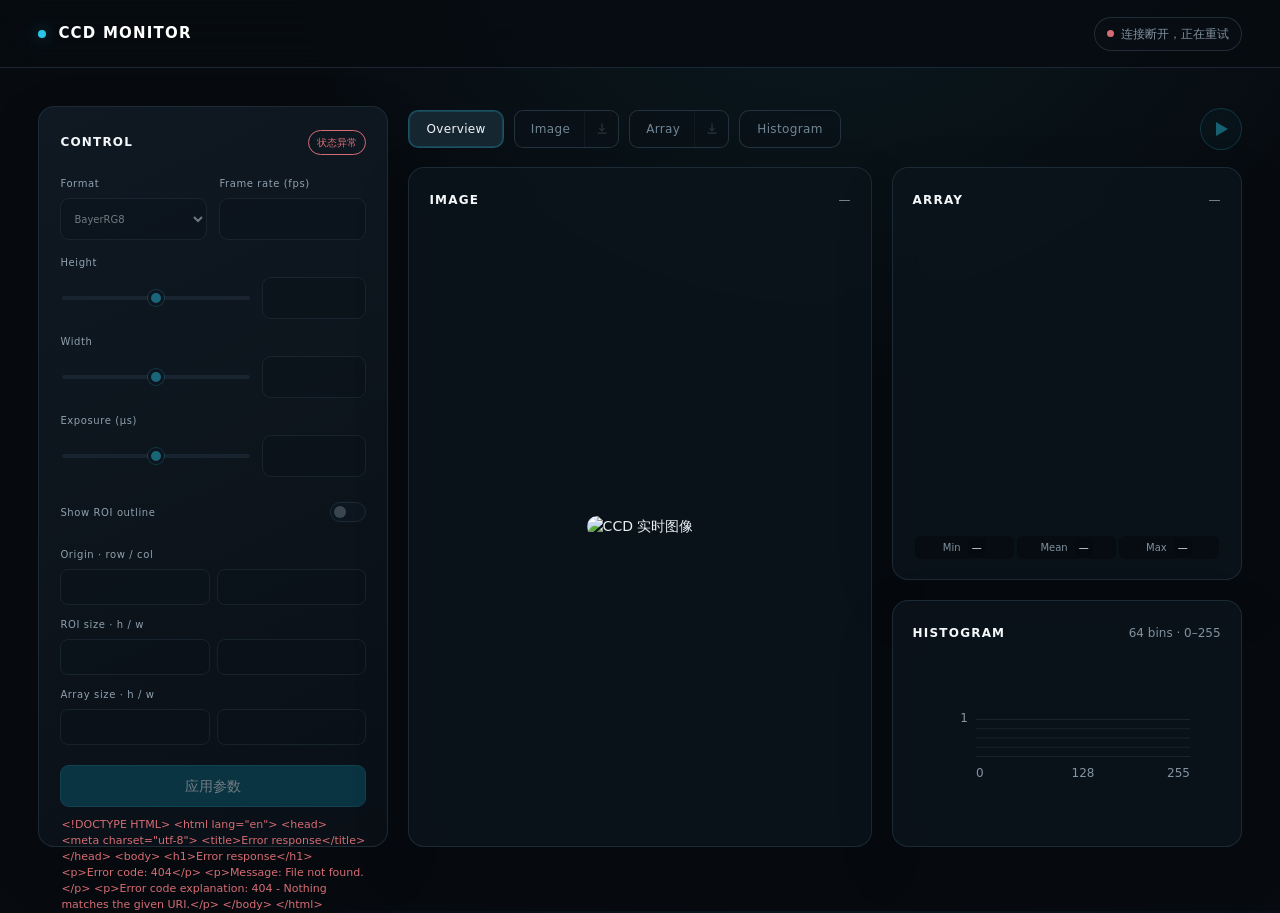
==== commit 5a492660: "version 2.2" ====
--- a/html/index.html
+++ b/html/index.html
@@ -238,14 +238,6 @@
       height: auto;
     }
 
-    #grid-canvas {
-      position: absolute;
-      inset: 0;
-      width: 100%;
-      height: 100%;
-      pointer-events: none;
-    }
-
     .array-wrap {
       min-height: 0;
     }
@@ -859,12 +851,6 @@
       object-fit: contain;
     }
 
-    #grid-canvas {
-      inset: auto;
-      width: auto;
-      height: auto;
-    }
-
     .analytics-grid {
       display: grid;
       grid-template-columns: minmax(0, 1.08fr) minmax(0, 0.92fr);
@@ -1030,7 +1016,7 @@
 
     /* Switchable preview workspace */
     :root {
-      --rail-width: 390px;
+      --rail-width: 350px;
       --section-gap: 32px;
     }
 
@@ -1195,6 +1181,59 @@
       font-size: 10px;
     }
 
+    .panel-tools {
+      display: flex;
+      align-items: center;
+      gap: 10px;
+    }
+
+    .download-button {
+      display: grid;
+      place-items: center;
+      width: 30px;
+      height: 30px;
+      padding: 0;
+      border: 1px solid #263746;
+      border-radius: 50%;
+      background: rgb(7 13 19 / 62%);
+      color: var(--muted);
+      cursor: pointer;
+      transition: border-color 150ms ease, color 150ms ease, background 150ms ease;
+    }
+
+    .download-button:hover:not(:disabled),
+    .download-button:focus-visible {
+      border-color: rgb(40 199 232 / 58%);
+      background: rgb(40 199 232 / 8%);
+      color: var(--accent);
+      outline: none;
+    }
+
+    .download-button:disabled {
+      cursor: default;
+      opacity: 0.35;
+    }
+
+    .download-button svg {
+      width: 15px;
+      height: 15px;
+      fill: none;
+      stroke: currentColor;
+      stroke-width: 1.7;
+      stroke-linecap: round;
+      stroke-linejoin: round;
+    }
+
+    .preview-list .download-button {
+      width: 24px;
+      height: 24px;
+    }
+
+    .preview-list .download-button svg {
+      width: 13px;
+      height: 13px;
+    }
+
     .preview-list .panel-meta,
     .preview-list .stats {
       display: none;
@@ -1254,6 +1293,10 @@
       flex-direction: column;
     }
 
+    .preview-stage .image-panel {
+      align-self: stretch;
+    }
+
     .preview-stage > .image-panel {
       height: min(820px, calc(100vh - 144px));
       min-height: 620px;
@@ -1334,6 +1377,539 @@
       .preview-stage > .preview-panel {
         height: 100%;
         min-height: 0;
+      }
+    }
+
+    .roi-toggle {
+      display: flex;
+      align-items: center;
+      justify-content: space-between;
+      color: #8fa1af;
+      font-size: 10px;
+      letter-spacing: 0.06em;
+      cursor: pointer;
+    }
+
+    .roi-toggle input {
+      position: absolute;
+      width: 1px;
+      height: 1px;
+      opacity: 0;
+    }
+
+    .toggle-track {
+      position: relative;
+      width: 36px;
+      height: 20px;
+      border: 1px solid #314657;
+      border-radius: 999px;
+      background: #101b24;
+      transition: border-color 150ms ease, background 150ms ease;
+    }
+
+    .toggle-track::after {
+      position: absolute;
+      top: 3px;
+      left: 3px;
+      width: 12px;
+      height: 12px;
+      border-radius: 50%;
+      background: #718390;
+      content: "";
+      transition: transform 150ms ease, background 150ms ease;
+    }
+
+    .roi-toggle input:checked + .toggle-track {
+      border-color: rgb(40 199 232 / 62%);
+      background: rgb(40 199 232 / 14%);
+    }
+
+    .roi-toggle input:checked + .toggle-track::after {
+      background: var(--accent);
+      transform: translateX(16px);
+    }
+
+    .roi-toggle input:focus-visible + .toggle-track {
+      box-shadow: 0 0 0 3px rgb(32 200 244 / 12%);
+    }
+
+    .roi-toggle input:disabled + .toggle-track {
+      opacity: 0.45;
+    }
+
+    .processing-grid {
+      display: grid;
+      grid-template-columns: repeat(2, minmax(0, 1fr));
+      gap: 14px 12px;
+    }
+
+    .pair-field {
+      display: grid;
+      gap: 7px;
+      min-width: 0;
+      color: #8fa1af;
+      font-size: 10px;
+      font-weight: 400;
+      letter-spacing: 0.06em;
+    }
+
+    .pair-inputs {
+      display: grid;
+      grid-template-columns: repeat(2, minmax(0, 1fr));
+      gap: 7px;
+    }
+
+    .pair-inputs input {
+      width: 100%;
+      min-width: 0;
+      height: 36px;
+      padding: 0 8px;
+      border: 1px solid #263746;
+      border-radius: 8px;
+      outline: none;
+      background: #091119;
+      color: var(--text);
+      font: inherit;
+      font-variant-numeric: tabular-nums;
+    }
+
+    .pair-inputs input:focus {
+      border-color: var(--accent);
+      box-shadow: 0 0 0 3px rgb(32 200 244 / 10%);
+    }
+
+    .pair-inputs input:disabled {
+      cursor: default;
+      opacity: 0.45;
+    }
+
+    @media (max-width: 420px) {
+      .processing-grid {
+        grid-template-columns: 1fr;
+      }
+    }
+
+    /* Control cards and tabbed workspace */
+    :root {
+      --rail-width: 350px;
+      --section-gap: 20px;
+      --stage-height: clamp(620px, calc(100vh - 159px), 680px);
+    }
+
+    .control-rail {
+      display: block;
+    }
+
+    #camera-form {
+      display: grid;
+      grid-template-columns: 1fr;
+      gap: 18px;
+    }
+
+    .control-card {
+      display: flex;
+      flex-direction: column;
+      height: calc(61px + var(--stage-height));
+      padding: 21px;
+    }
+
+    .control-card .panel-header {
+      align-items: center;
+      margin-bottom: 20px;
+    }
+
+    .control-card-footer {
+      display: grid;
+      gap: 8px;
+      margin-top: auto;
+      padding-top: 20px;
+    }
+
+    .control-card .apply-button {
+      width: 100%;
+      margin: 0;
+    }
+
+    .process-panel {
+      background: linear-gradient(155deg, rgb(14 23 32 / 96%), rgb(9 15 22 / 96%));
+    }
+
+    .process-toggle {
+      display: flex;
+      align-items: center;
+      justify-content: space-between;
+      min-height: 34px;
+      margin-top: 20px;
+      margin-bottom: 16px;
+      padding-bottom: 4px;
+      color: #8fa1af;
+      font-size: 10px;
+      letter-spacing: 0.06em;
+    }
+
+    .process-toggle .roi-toggle {
+      flex: 0 0 auto;
+    }
+
+    .control-card .processing-grid {
+      grid-template-columns: 1fr;
+      gap: 12px;
+    }
+
+    .workspace {
+      display: grid;
+      grid-template-rows: auto minmax(0, 1fr);
+      gap: 15px;
+      min-width: 0;
+    }
+
+    .workspace-toolbar {
+      position: relative;
+      z-index: 2;
+      display: flex;
+      align-items: center;
+      justify-content: space-between;
+      gap: 16px;
+      min-height: 46px;
+    }
+
+    .view-bar {
+      display: flex;
+      align-items: center;
+      min-width: 0;
+      min-height: 46px;
+    }
+
+    .view-tabs {
+      display: flex;
+      align-items: center;
+      gap: 10px;
+      min-width: 0;
+      overflow-x: auto;
+      scrollbar-width: none;
+    }
+
+    .view-tabs::-webkit-scrollbar {
+      display: none;
+    }
+
+    .view-tabs button {
+      position: relative;
+      flex: 0 0 auto;
+      height: 38px;
+      padding: 0 17px;
+      border: 1px solid rgb(43 61 75 / 76%);
+      border-radius: 10px;
+      background: rgb(10 18 25 / 70%);
+      color: #718694;
+      font: inherit;
+      font-size: 12px;
+      font-weight: 400;
+      letter-spacing: 0.03em;
+      cursor: pointer;
+      transition: color 150ms ease, background 150ms ease, border-color 150ms ease;
+    }
+
+    .view-tabs button:hover {
+      border-color: rgb(76 102 120 / 76%);
+      color: #c4d0d7;
+      background: rgb(31 47 59 / 62%);
+    }
+
+    .view-tabs button[aria-selected="true"] {
+      border-color: rgb(40 199 232 / 28%);
+      background: #162631;
+      color: #f2f5f7;
+      box-shadow: inset 0 0 0 1px rgb(40 199 232 / 18%);
+    }
+
+    .view-tab-group {
+      position: relative;
+      display: flex;
+      align-items: center;
+      flex: 0 0 auto;
+      padding: 0;
+      border: 1px solid rgb(43 61 75 / 76%);
+      border-radius: 9px;
+      background: rgb(10 18 25 / 70%);
+      overflow: hidden;
+      transition: border-color 150ms ease, background 150ms ease, box-shadow 150ms ease;
+    }
+
+    .view-tab-group:hover {
+      border-color: rgb(76 102 120 / 76%);
+      background: rgb(24 37 47 / 82%);
+      box-shadow: 0 0 0 1px rgb(76 102 120 / 12%);
+    }
+
+    .view-tab-group:hover > [role="tab"],
+    .view-tab-group:hover .tab-download {
+      background: transparent;
+      color: #c7d3da;
+    }
+
+    .view-tab-group:hover .tab-download {
+      border-left-color: rgb(76 102 120 / 76%);
+    }
+
+    .view-tab-group:has([aria-selected="true"]) {
+      border-color: rgb(40 199 232 / 28%);
+      background: #162631;
+      box-shadow: inset 0 0 0 1px rgb(40 199 232 / 7%);
+    }
+
+    .view-tab-group:has([aria-selected="true"]) > [role="tab"] {
+      background: transparent;
+    }
+
+    .view-tab-group > [role="tab"] {
+      height: 36px;
+      padding-right: 14px;
+      padding-left: 16px;
+      border: 0;
+      border-radius: 0;
+      background: transparent;
+      box-shadow: none;
+    }
+
+    .view-tab-group .tab-download {
+      position: relative;
+      display: grid;
+      place-items: center;
+      flex: 0 0 34px;
+      width: 34px;
+      height: 36px;
+      padding: 0;
+      border: 0;
+      border-left: 1px solid rgb(81 90 97 / 42%);
+      border-radius: 0;
+      background: transparent;
+      color: var(--muted);
+      cursor: pointer;
+    }
+
+    .view-tab-group .tab-download:hover:not(:disabled),
+    .view-tab-group .tab-download:focus-visible {
+      background: rgb(40 199 232 / 8%);
+      color: var(--accent);
+      outline: none;
+    }
+
+    .view-tab-group .tab-download:disabled {
+      cursor: default;
+      opacity: 0.35;
+    }
+
+    .view-tab-group .tab-download svg {
+      width: 14px;
+      height: 14px;
+      fill: none;
+      stroke: currentColor;
+      stroke-width: 1.7;
+      stroke-linecap: round;
+      stroke-linejoin: round;
+    }
+
+    .workspace-tools {
+      display: flex;
+      align-items: center;
+    }
+
+    .workspace-tools {
+      flex: 0 0 auto;
+      gap: 12px;
+    }
+
+    .workspace-tools .camera-actions {
+      display: flex;
+      gap: 8px;
+      margin: 0;
+    }
+
+    .workspace-tools .camera-actions::before {
+      display: none;
+    }
+
+    .workspace-tools .camera-actions button,
+    .workspace-tools .download-button {
+      position: relative;
+      flex: 0 0 42px;
+      width: 42px;
+      height: 42px;
+      padding: 0;
+      border-radius: 50%;
+    }
+
+    .preview-stage {
+      position: relative;
+      z-index: 1;
+      display: grid;
+      min-width: 0;
+      min-height: 620px;
+      height: var(--stage-height);
+      gap: var(--section-gap);
+    }
+
+    .preview-stage[data-view="overview"] {
+      grid-template-columns: minmax(0, 1fr) var(--rail-width);
+      grid-template-rows: minmax(0, 1.25fr) minmax(0, 0.75fr);
+    }
+
+    .preview-stage > .preview-panel {
+      min-width: 0;
+      min-height: 0;
+      height: auto;
+      padding: 20px;
+    }
+
+    .preview-stage .panel-header {
+      min-height: 24px;
+      margin-bottom: 14px;
+    }
+
+    .preview-stage[data-view="overview"] .image-panel {
+      grid-row: 1 / 3;
+    }
+
+    .preview-stage .image-panel,
+    .preview-stage .histogram-panel {
+      display: flex;
+      flex-direction: column;
+    }
+
+    .preview-stage .image-visual,
+    .preview-stage .histogram-wrap {
+      flex: 1;
+      min-height: 0;
+      height: auto;
+      aspect-ratio: auto;
+    }
+
+    .preview-stage .image-visual {
+      background: transparent;
+    }
+
+    .preview-stage .image-panel #camera-image {
+      width: auto;
+      height: auto;
+      max-width: 100%;
+      max-height: 100%;
+    }
+
+    .preview-stage .array-panel {
+      display: grid;
+      grid-template-rows: auto minmax(0, 1fr) auto;
+    }
+
+    .preview-stage .array-wrap {
+      display: flex;
+      align-items: center;
+      justify-content: center;
+      min-height: 0;
+      height: auto;
+    }
+
+    .preview-stage #array-canvas {
+      width: 100%;
+      height: auto;
+      max-width: 100%;
+      max-height: 100%;
+      object-fit: contain;
+    }
+
+    .preview-stage[data-view="overview"] .stats {
+      gap: 3px;
+      padding-top: 8px;
+      font-size: 10px;
+    }
+
+    .preview-stage[data-view="overview"] .stats span {
+      padding: 4px;
+    }
+
+    .preview-stage[data-view="image"] > :not(.image-panel),
+    .preview-stage[data-view="array"] > :not(.array-panel),
+    .preview-stage[data-view="histogram"] > :not(.histogram-panel) {
+      display: none;
+    }
+
+    .preview-stage:not([data-view="overview"]) {
+      grid-template-columns: minmax(0, 1fr);
+      grid-template-rows: minmax(0, 1fr);
+    }
+
+    .preview-stage:not([data-view="overview"]) > .preview-panel {
+      height: 100%;
+      padding: 26px;
+    }
+
+    .preview-stage[data-view="array"] #array-canvas {
+      width: min(100%, 720px);
+      height: auto;
+    }
+
+    .preview-stage[data-view="array"] .stats {
+      justify-content: center;
+    }
+
+    @media (max-width: 1080px) {
+      #camera-form {
+        grid-template-columns: 1fr;
+      }
+
+      .control-rail {
+        position: static;
+      }
+
+      .control-card {
+        height: auto;
+      }
+
+      .preview-stage {
+        height: 680px;
+        min-height: 0;
+      }
+    }
+
+    @media (max-width: 780px) {
+      #camera-form,
+      .preview-stage[data-view="overview"] {
+        grid-template-columns: 1fr;
+      }
+
+      .workspace-toolbar {
+        align-items: flex-end;
+        flex-wrap: wrap;
+        gap: 6px;
+      }
+
+      .view-bar {
+        flex: 1 1 100%;
+        width: 100%;
+        overflow-x: auto;
+      }
+
+      .workspace-tools {
+        justify-content: flex-end;
+        margin-left: auto;
+        padding: 0 4px 2px;
+      }
+
+      .preview-stage {
+        height: auto;
+      }
+
+      .preview-stage[data-view="overview"] {
+        grid-template-rows: 460px 300px 300px;
+      }
+
+      .preview-stage[data-view="overview"] .image-panel {
+        grid-row: auto;
+      }
+
+      .preview-stage:not([data-view="overview"]) {
+        height: 65vh;
+        min-height: 440px;
       }
     }
   </style>
@@ -1351,13 +1927,13 @@
 
   <main class="dashboard">
     <aside class="control-rail">
-      <section class="panel camera-panel">
-        <div class="panel-header">
-          <h2>Camera Control</h2>
-          <span id="camera-state" class="panel-meta camera-state" data-state="loading">检查中</span>
-        </div>
-
-        <form id="camera-form">
+      <form id="camera-form">
+        <section class="panel camera-panel control-card">
+          <div class="panel-header">
+            <h2>Control</h2>
+            <span id="camera-state" class="panel-meta camera-state" data-state="loading">检查中</span>
+          </div>
+
           <div class="control-grid">
             <label class="control-field">
               Format
@@ -1397,24 +1973,99 @@
             </label>
           </div>
 
-          <div class="camera-command-column">
+          <div class="process-toggle">
+            <span>Show ROI outline</span>
+            <label class="roi-toggle" aria-label="Show ROI outline">
+              <input id="roi-display" name="roi_display" type="checkbox" disabled>
+              <span class="toggle-track" aria-hidden="true"></span>
+            </label>
+          </div>
+
+          <div class="processing-grid">
+            <label class="pair-field">
+              <span>Origin · row / col</span>
+              <span class="pair-inputs">
+                <input id="roi-row" name="roi_row" type="number" min="0" max="3071" step="1" required aria-label="ROI row" disabled>
+                <input id="roi-col" name="roi_col" type="number" min="0" max="4095" step="1" required aria-label="ROI column" disabled>
+              </span>
+            </label>
+
+            <label class="pair-field">
+              <span>ROI size · h / w</span>
+              <span class="pair-inputs">
+                <input id="roi-height" name="roi_height" type="number" min="1" max="3072" step="1" required aria-label="ROI height" disabled>
+                <input id="roi-width" name="roi_width" type="number" min="1" max="4096" step="1" required aria-label="ROI width" disabled>
+              </span>
+            </label>
+
+            <label class="pair-field">
+              <span>Array size · h / w</span>
+              <span class="pair-inputs">
+                <input id="array-height" name="array_height" type="number" min="1" max="3072" step="1" required aria-label="Array height" disabled>
+                <input id="array-width" name="array_width" type="number" min="1" max="4096" step="1" required aria-label="Array width" disabled>
+              </span>
+            </label>
+          </div>
+
+          <div class="control-card-footer">
             <button id="camera-apply" class="apply-button" type="submit" disabled>应用参数</button>
-            <div class="camera-actions" data-mode="start">
-              <button id="camera-toggle" type="button" data-action="start" aria-label="启动" title="启动" disabled>
-                <span class="action-icon" aria-hidden="true"></span>
-                <span id="camera-toggle-label" class="visually-hidden">启动</span>
-              </button>
-              <button id="camera-stop" type="button" aria-label="停止" title="停止" disabled hidden>
-                <span class="action-icon" aria-hidden="true"></span>
-                <span class="visually-hidden">停止</span>
-              </button>
-            </div>
             <p id="camera-message" class="camera-message" aria-live="polite"></p>
           </div>
-        </form>
-      </section>
-
-      <div id="preview-list" class="preview-list" aria-label="其他视图">
+        </section>
+      </form>
+
+    </aside>
+
+    <section class="workspace" aria-label="CCD views">
+      <div class="workspace-toolbar">
+        <div class="view-bar">
+          <nav class="view-tabs" role="tablist" aria-label="视图切换">
+            <button type="button" role="tab" data-view="overview" aria-selected="true">Overview</button>
+            <span class="view-tab-group" role="presentation">
+              <button type="button" role="tab" data-view="image" aria-selected="false">Image</button>
+              <button id="image-download" class="tab-download" type="button" aria-label="下载当前 Image" title="下载 Image" disabled>
+                <svg viewBox="0 0 24 24" aria-hidden="true">
+                  <path d="M12 3v12m0 0 4-4m-4 4-4-4M5 19h14"/>
+                </svg>
+              </button>
+            </span>
+            <span class="view-tab-group" role="presentation">
+              <button type="button" role="tab" data-view="array" aria-selected="false">Array</button>
+              <button id="array-download" class="tab-download" type="button" aria-label="下载当前 Array" title="下载 Array" disabled>
+                <svg viewBox="0 0 24 24" aria-hidden="true">
+                  <path d="M12 3v12m0 0 4-4m-4 4-4-4M5 19h14"/>
+                </svg>
+              </button>
+            </span>
+            <button type="button" role="tab" data-view="histogram" aria-selected="false">Histogram</button>
+          </nav>
+        </div>
+
+        <div class="workspace-tools">
+          <div class="camera-actions" data-mode="start">
+            <button id="camera-toggle" type="button" data-action="start" aria-label="启动" title="启动" disabled>
+              <span class="action-icon" aria-hidden="true"></span>
+              <span id="camera-toggle-label" class="visually-hidden">启动</span>
+            </button>
+            <button id="camera-stop" type="button" aria-label="停止" title="停止" disabled hidden>
+              <span class="action-icon" aria-hidden="true"></span>
+              <span class="visually-hidden">停止</span>
+            </button>
+          </div>
+        </div>
+      </div>
+
+      <div id="preview-stage" class="preview-stage" data-view="overview" aria-live="polite">
+        <section class="panel preview-panel image-panel" data-preview="image">
+          <div class="panel-header">
+            <h2>Image</h2>
+            <span id="image-meta" class="panel-meta">—</span>
+          </div>
+          <div class="visual image-visual">
+            <img id="camera-image" alt="CCD 实时图像">
+          </div>
+        </section>
+
         <section class="panel preview-panel array-panel" data-preview="array">
           <div class="panel-header">
             <h2>Array</h2>
@@ -1440,30 +2091,17 @@
           </div>
         </section>
       </div>
-    </aside>
-
-    <div id="preview-stage" class="preview-stage" aria-live="polite">
-      <section class="panel preview-panel image-panel" data-preview="image">
-        <div class="panel-header">
-          <h2>Image</h2>
-          <span id="image-meta" class="panel-meta">—</span>
-        </div>
-        <div class="visual image-visual">
-          <img id="camera-image" alt="CCD 实时图像">
-          <canvas id="grid-canvas"></canvas>
-        </div>
-      </section>
-    </div>
+    </section>
   </main>
 
   <script>
     const cameraImage = document.querySelector('#camera-image');
-    const gridCanvas = document.querySelector('#grid-canvas');
-    const gridContext = gridCanvas.getContext('2d');
     const arrayCanvas = document.querySelector('#array-canvas');
     const arrayContext = arrayCanvas.getContext('2d');
     const histogramCanvas = document.querySelector('#histogram-canvas');
     const histogramContext = histogramCanvas.getContext('2d');
+    const imageDownload = document.querySelector('#image-download');
+    const arrayDownload = document.querySelector('#array-download');
     const status = document.querySelector('#status');
     const statusText = document.querySelector('#status-text');
     const cameraForm = document.querySelector('#camera-form');
@@ -1477,13 +2115,19 @@
     const cameraExposure = document.querySelector('#camera-exposure');
     const cameraExposureRange = document.querySelector('#camera-exposure-range');
     const cameraFrameRate = document.querySelector('#camera-frame-rate');
+    const roiDisplay = document.querySelector('#roi-display');
+    const roiRow = document.querySelector('#roi-row');
+    const roiCol = document.querySelector('#roi-col');
+    const roiHeight = document.querySelector('#roi-height');
+    const roiWidth = document.querySelector('#roi-width');
+    const arrayHeight = document.querySelector('#array-height');
+    const arrayWidth = document.querySelector('#array-width');
     const cameraActions = document.querySelector('.camera-actions');
     const cameraToggle = document.querySelector('#camera-toggle');
     const cameraToggleLabel = document.querySelector('#camera-toggle-label');
     const cameraStop = document.querySelector('#camera-stop');
-    const cameraApply = document.querySelector('#camera-apply');
-    const controlRail = document.querySelector('.control-rail');
-    const previewList = document.querySelector('#preview-list');
+    const cameraApplyButtons = [...document.querySelectorAll('.apply-button')];
+    const viewTabs = document.querySelector('.view-tabs');
     const previewStage = document.querySelector('#preview-stage');
     const cameraFields = [
       cameraFormat,
@@ -1494,6 +2138,13 @@
       cameraExposure,
       cameraExposureRange,
       cameraFrameRate,
+      roiDisplay,
+      roiRow,
+      roiCol,
+      roiHeight,
+      roiWidth,
+      arrayHeight,
+      arrayWidth,
     ];
     const cameraSliders = [
       { number: cameraHeight, range: cameraHeightRange, scale: 'linear' },
@@ -1501,23 +2152,12 @@
       { number: cameraExposure, range: cameraExposureRange, scale: 'log' },
     ];
     let objectUrl = null;
-    let grid = null;
+    let latestImageSource = null;
+    let latestArray = null;
     let cameraStatus = null;
     let cameraPending = false;
     let cameraDirty = false;
     let cameraRevision = 0;
-
-    function syncPreviewStageHeight() {
-      if (window.matchMedia('(min-width: 1081px)').matches) {
-        previewStage.style.height = `${controlRail.offsetHeight}px`;
-      } else {
-        previewStage.style.removeProperty('height');
-      }
-    }
-
-    new ResizeObserver(syncPreviewStageHeight).observe(controlRail);
-    window.addEventListener('resize', syncPreviewStageHeight);
-    syncPreviewStageHeight();
 
     function setConnectionState(connected, text = connected ? '数据已连接' : '等待数据') {
       status.dataset.state = connected ? 'connected' : 'disconnected';
@@ -1602,6 +2242,46 @@
     }
 
     cameraFrameRate.addEventListener('change', normalizeFrameRate);
+
+    function validateProcessingGeometry() {
+      for (const field of [roiRow, roiCol, roiHeight, roiWidth, arrayHeight, arrayWidth]) {
+        field.setCustomValidity('');
+      }
+
+      const imageHeight = Number(cameraHeight.value);
+      const imageWidth = Number(cameraWidth.value);
+      const row = Number(roiRow.value);
+      const col = Number(roiCol.value);
+      const height = Number(roiHeight.value);
+      const width = Number(roiWidth.value);
+      const rows = Number(arrayHeight.value);
+      const cols = Number(arrayWidth.value);
+
+      if (![imageHeight, imageWidth, row, col, height, width, rows, cols].every(Number.isFinite)) {
+        return;
+      }
+
+      roiRow.max = Math.max(0, imageHeight - 1);
+      roiCol.max = Math.max(0, imageWidth - 1);
+      roiHeight.max = Math.max(1, imageHeight - row);
+      roiWidth.max = Math.max(1, imageWidth - col);
+      arrayHeight.max = Math.max(1, height);
+      arrayWidth.max = Math.max(1, width);
+
+      if (row + height > imageHeight) {
+        roiHeight.setCustomValidity('ROI 高度超出图像范围');
+      }
+      if (col + width > imageWidth) {
+        roiWidth.setCustomValidity('ROI 宽度超出图像范围');
+      }
+      if (rows > height) {
+        arrayHeight.setCustomValidity('阵列高度不能大于 ROI 高度');
+      }
+      if (cols > width) {
+        arrayWidth.setCustomValidity('阵列宽度不能大于 ROI 宽度');
+      }
+
+    }
 
     function updateCameraControls() {
       const ready = cameraStatus !== null;
@@ -1627,7 +2307,9 @@
       cameraActions.dataset.mode = ready && cameraStatus.opened ? 'session' : 'start';
       cameraStop.hidden = !ready || !cameraStatus.opened;
       cameraStop.disabled = !ready || cameraPending || !cameraStatus.opened;
-      cameraApply.disabled = !ready || cameraPending || !cameraDirty;
+      for (const button of cameraApplyButtons) {
+        button.disabled = !ready || cameraPending || !cameraDirty;
+      }
     }
 
     function renderCameraStatus(nextStatus, syncForm = true) {
@@ -1649,7 +2331,12 @@
         [cameraHeight.value, cameraWidth.value] = nextStatus.size;
         cameraExposure.value = nextStatus.exposure;
         cameraFrameRate.value = Number(nextStatus.frame_rate).toFixed(2);
+        roiDisplay.checked = nextStatus.roi_display;
+        [roiRow.value, roiCol.value] = nextStatus.roi_origin;
+        [roiHeight.value, roiWidth.value] = nextStatus.roi_size;
+        [arrayHeight.value, arrayWidth.value] = nextStatus.array_size;
         for (const control of cameraSliders) syncRangeFromNumber(control);
+        validateProcessingGeometry();
         cameraDirty = false;
       }
       updateCameraControls();
@@ -1675,7 +2362,13 @@
       }
     }
 
-    async function runCameraAction(path, options = {}) {
+    async function runCameraAction(path, options = {}, behavior = {}) {
+      const {
+        syncForm = true,
+        successMessage = '操作成功',
+      } = behavior;
+      let successful = false;
+
       cameraRevision += 1;
       cameraPending = true;
       setCameraMessage('正在执行…');
@@ -1683,8 +2376,9 @@
 
       try {
         const nextStatus = await cameraRequest(path, options);
-        renderCameraStatus(nextStatus, true);
-        setCameraMessage('操作成功');
+        renderCameraStatus(nextStatus, syncForm);
+        setCameraMessage(successMessage);
+        successful = true;
       } catch (error) {
         try {
           const nextStatus = await cameraRequest('/api/camera');
@@ -1697,17 +2391,39 @@
         cameraPending = false;
         updateCameraControls();
       }
-    }
-
-    cameraForm.addEventListener('input', () => {
+      return successful;
+    }
+
+    cameraForm.addEventListener('input', (event) => {
+      if (event.target === roiDisplay) return;
+      validateProcessingGeometry();
       cameraDirty = true;
       setCameraMessage('参数尚未应用');
       updateCameraControls();
     });
 
+    roiDisplay.addEventListener('change', async () => {
+      const hadPendingChanges = cameraDirty;
+      const successful = await runCameraAction('/api/camera/config', {
+        method: 'PATCH',
+        headers: { 'Content-Type': 'application/json' },
+        body: JSON.stringify({ roi_display: roiDisplay.checked }),
+      }, {
+        syncForm: false,
+        successMessage: hadPendingChanges
+          ? 'ROI 显示已更新；其他参数尚未应用'
+          : 'ROI 显示已更新',
+      });
+
+      if (!successful && cameraStatus) {
+        roiDisplay.checked = cameraStatus.roi_display;
+      }
+    });
+
     cameraForm.addEventListener('submit', (event) => {
       event.preventDefault();
       normalizeFrameRate();
+      validateProcessingGeometry();
       if (!cameraForm.reportValidity()) return;
 
       runCameraAction('/api/camera/config', {
@@ -1718,6 +2434,10 @@
           size: [Number(cameraHeight.value), Number(cameraWidth.value)],
           exposure: Number(cameraExposure.value),
           frame_rate: Number(cameraFrameRate.value),
+          roi_display: roiDisplay.checked,
+          roi_origin: [Number(roiRow.value), Number(roiCol.value)],
+          roi_size: [Number(roiHeight.value), Number(roiWidth.value)],
+          array_size: [Number(arrayHeight.value), Number(arrayWidth.value)],
         }),
       });
     });
@@ -1733,6 +2453,8 @@
 
     function setImage(source) {
       if (!source) return;
+      latestImageSource = source;
+      imageDownload.disabled = false;
 
       if (objectUrl) {
         URL.revokeObjectURL(objectUrl);
@@ -1747,92 +2469,74 @@
       }
     }
 
-    function drawGrid() {
-      if (!cameraImage.naturalWidth || !cameraImage.naturalHeight) return;
-
-      const displayHeight = cameraImage.clientHeight;
-      const displayWidth = cameraImage.clientWidth;
-      const pixelRatio = window.devicePixelRatio || 1;
-      gridCanvas.style.left = `${cameraImage.offsetLeft}px`;
-      gridCanvas.style.top = `${cameraImage.offsetTop}px`;
-      gridCanvas.style.width = `${displayWidth}px`;
-      gridCanvas.style.height = `${displayHeight}px`;
-      gridCanvas.height = Math.round(displayHeight * pixelRatio);
-      gridCanvas.width = Math.round(displayWidth * pixelRatio);
-      gridContext.setTransform(pixelRatio, 0, 0, pixelRatio, 0, 0);
-      gridContext.clearRect(0, 0, displayWidth, displayHeight);
-      if (!grid) return;
-
-      const { row, column, height, width, rows, columns } = grid;
-      const scaleY = displayHeight / cameraImage.naturalHeight;
-      const scaleX = displayWidth / cameraImage.naturalWidth;
-
-      gridContext.beginPath();
-      for (let x = 0; x <= columns; x += 1) {
-        const position = (column + width * x / columns) * scaleX;
-        gridContext.moveTo(position, row * scaleY);
-        gridContext.lineTo(position, (row + height) * scaleY);
-      }
-      for (let y = 0; y <= rows; y += 1) {
-        const position = (row + height * y / rows) * scaleY;
-        gridContext.moveTo(column * scaleX, position);
-        gridContext.lineTo((column + width) * scaleX, position);
-      }
-
-      gridContext.strokeStyle = 'rgb(0 12 24 / 55%)';
-      gridContext.lineWidth = 2;
-      gridContext.stroke();
-      gridContext.strokeStyle = 'rgb(2 188 241 / 58%)';
-      gridContext.lineWidth = 1;
-      gridContext.stroke();
-    }
-
-    cameraImage.addEventListener('load', drawGrid);
-    new ResizeObserver(drawGrid).observe(cameraImage);
-
-    function syncPreviewPanels() {
-      for (const panel of previewList.querySelectorAll('.preview-panel')) {
-        const title = panel.querySelector('h2')?.textContent || '视图';
-        panel.tabIndex = 0;
-        panel.setAttribute('role', 'button');
-        panel.setAttribute('aria-label', `在主区域预览 ${title}`);
-      }
-
-      const activePanel = previewStage.querySelector('.preview-panel');
-      activePanel?.removeAttribute('tabindex');
-      activePanel?.removeAttribute('role');
-      activePanel?.removeAttribute('aria-label');
-    }
-
-    function swapPreview(panel) {
-      const activePanel = previewStage.querySelector('.preview-panel');
-      if (!activePanel || panel.parentElement !== previewList) return;
-
-      const placeholder = document.createComment('preview position');
-      previewList.replaceChild(placeholder, panel);
-      previewStage.replaceChild(panel, activePanel);
-      previewList.replaceChild(activePanel, placeholder);
-      syncPreviewPanels();
-      window.requestAnimationFrame(() => {
-        drawGrid();
-        drawHistogram();
+    function downloadBlob(blob, filename) {
+      const url = URL.createObjectURL(blob);
+      const link = document.createElement('a');
+      link.href = url;
+      link.download = filename;
+      document.body.append(link);
+      link.click();
+      link.remove();
+      window.setTimeout(() => URL.revokeObjectURL(url), 1000);
+    }
+
+    function downloadTimestamp() {
+      return new Date().toISOString().replace(/[:.]/g, '-');
+    }
+
+    imageDownload.addEventListener('click', async (event) => {
+      event.stopPropagation();
+      if (!latestImageSource) return;
+
+      try {
+        const blob = latestImageSource instanceof Blob
+          ? latestImageSource
+          : await fetch(latestImageSource).then((response) => response.blob());
+        downloadBlob(blob, `ccd-image-${downloadTimestamp()}.jpg`);
+      } catch (error) {
+        console.error('Image download failed', error);
+      }
+    });
+
+    arrayDownload.addEventListener('click', (event) => {
+      event.stopPropagation();
+      if (!latestArray) return;
+
+      const lines = [];
+      for (let row = 0; row < latestArray.rows; row += 1) {
+        const begin = row * latestArray.columns;
+        lines.push(latestArray.values.slice(begin, begin + latestArray.columns).join(','));
+      }
+      const blob = new Blob([`\uFEFF${lines.join('\r\n')}`], {
+        type: 'text/csv;charset=utf-8',
       });
-    }
-
-    previewList.addEventListener('click', (event) => {
-      const panel = event.target.closest('.preview-panel');
-      if (panel) swapPreview(panel);
+      downloadBlob(blob, `ccd-array-${downloadTimestamp()}.csv`);
     });
 
-    previewList.addEventListener('keydown', (event) => {
-      if (event.key !== 'Enter' && event.key !== ' ') return;
-      const panel = event.target.closest('.preview-panel');
-      if (!panel) return;
+    function setActiveView(view) {
+      previewStage.dataset.view = view;
+      for (const tab of viewTabs.querySelectorAll('[data-view]')) {
+        tab.setAttribute('aria-selected', String(tab.dataset.view === view));
+      }
+      window.requestAnimationFrame(drawHistogram);
+    }
+
+    viewTabs.addEventListener('click', (event) => {
+      const tab = event.target.closest('[data-view]');
+      if (tab) setActiveView(tab.dataset.view);
+    });
+
+    viewTabs.addEventListener('keydown', (event) => {
+      if (event.key !== 'ArrowLeft' && event.key !== 'ArrowRight') return;
+      const tabs = [...viewTabs.querySelectorAll('[data-view]')];
+      const current = tabs.indexOf(document.activeElement);
+      if (current < 0) return;
       event.preventDefault();
-      swapPreview(panel);
+      const step = event.key === 'ArrowRight' ? 1 : -1;
+      const next = tabs[(current + step + tabs.length) % tabs.length];
+      next.focus();
+      setActiveView(next.dataset.view);
     });
-
-    syncPreviewPanels();
 
     const parulaColors = [
       [53, 42, 135],
@@ -1952,6 +2656,12 @@
       const flat = nested ? rows.flat().map(Number) : values;
       height ??= nested ? rows.length : 1;
       width ??= nested ? rows[0].length : flat.length;
+      latestArray = {
+        values: Array.from(flat, Number),
+        rows: height,
+        columns: width,
+      };
+      arrayDownload.disabled = false;
 
       arrayCanvas.width = width;
       arrayCanvas.height = height;
@@ -1979,24 +2689,9 @@
       array,
       arrayRows = null,
       arrayColumns = null,
-      roiRow = null,
-      roiColumn = null,
-      roiHeight = null,
-      roiWidth = null,
       frameId = null,
       timestamp = null,
     }) {
-      grid = [roiRow, roiColumn, roiHeight, roiWidth, arrayRows, arrayColumns]
-        .every(Number.isFinite)
-        ? {
-            row: roiRow,
-            column: roiColumn,
-            height: roiHeight,
-            width: roiWidth,
-            rows: arrayRows,
-            columns: arrayColumns,
-          }
-        : null;
       setImage(image);
       setArray(array, arrayRows, arrayColumns);
       setConnectionState(true);
@@ -2011,19 +2706,15 @@
     window.ccdView = { update: updateView, setConnectionState };
 
     function decodePacket(buffer) {
-      const headerSize = 28;
+      const headerSize = 20;
       if (buffer.byteLength < headerSize) throw new Error('packet is too short');
 
       const view = new DataView(buffer);
       const frameId = view.getUint32(0, true);
       const timestamp = view.getFloat64(4, true);
-      const roiRow = view.getUint16(12, true);
-      const roiColumn = view.getUint16(14, true);
-      const roiHeight = view.getUint16(16, true);
-      const roiWidth = view.getUint16(18, true);
-      const rows = view.getUint16(20, true);
-      const columns = view.getUint16(22, true);
-      const jpegSize = view.getUint32(24, true);
+      const rows = view.getUint16(12, true);
+      const columns = view.getUint16(14, true);
+      const jpegSize = view.getUint32(16, true);
       const arraySize = rows * columns * Float32Array.BYTES_PER_ELEMENT;
       const jpegOffset = headerSize + arraySize;
 
@@ -2042,10 +2733,6 @@
         array,
         arrayRows: rows,
         arrayColumns: columns,
-        roiRow,
-        roiColumn,
-        roiHeight,
-        roiWidth,
         frameId,
         timestamp,
       };
@@ -2176,10 +2863,6 @@
         array: values,
         arrayRows: arrayHeight,
         arrayColumns: arrayWidth,
-        roiRow,
-        roiColumn,
-        roiHeight,
-        roiWidth,
         frameId: 0,
         timestamp: Date.now(),
       });
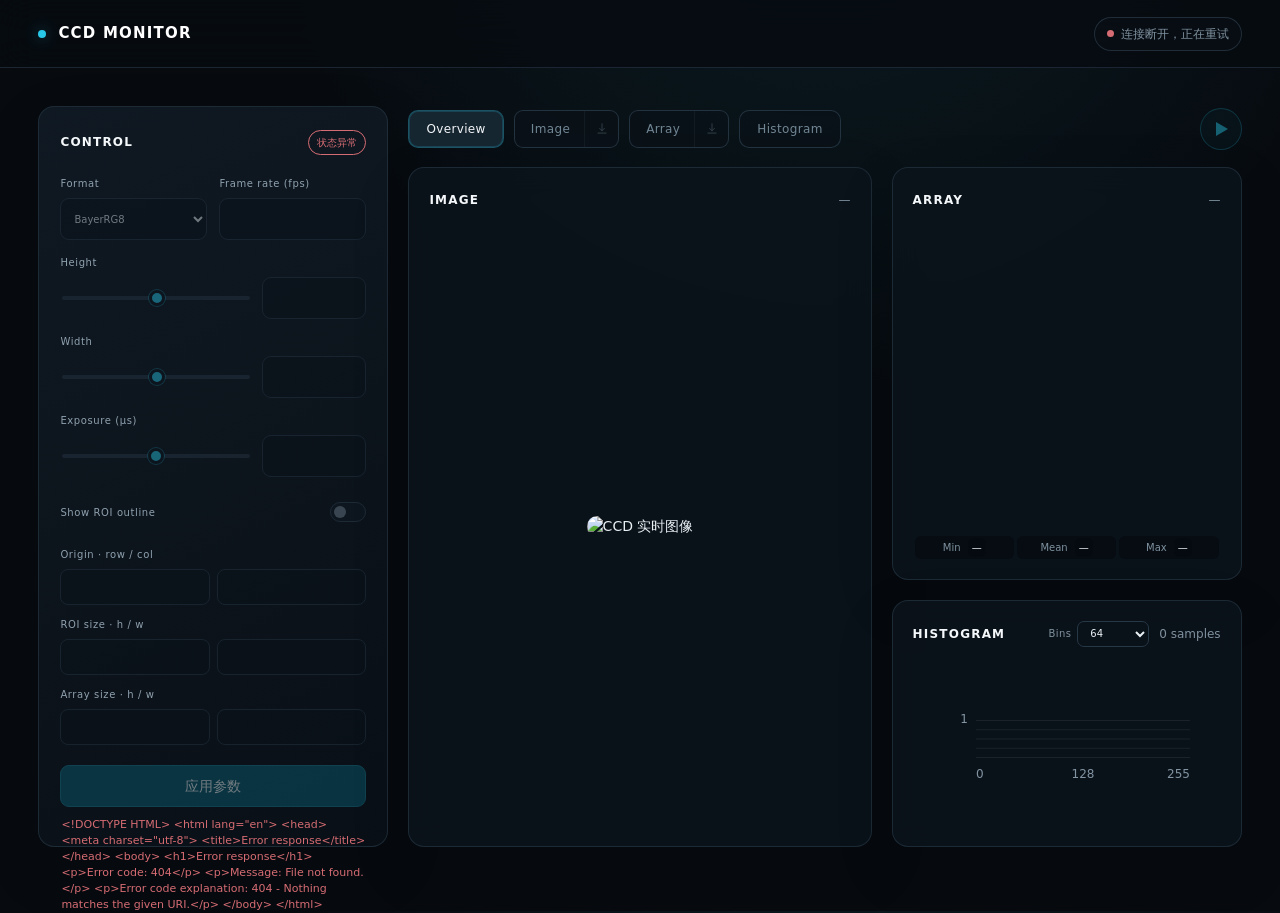
==== commit 692481ed: "调整相机高度和宽度的输入范围，添加直方图控制选项，优化ROI适配逻辑" ====
--- a/html/index.html
+++ b/html/index.html
@@ -4,1915 +4,7 @@
   <meta charset="utf-8">
   <meta name="viewport" content="width=device-width, initial-scale=1">
   <title>CCD Monitor</title>
-  <style>
-    :root {
-      color-scheme: dark;
-      --bg: #070a0e;
-      --surface: #080f16;
-      --line: #183044;
-      --text: #dbe8ef;
-      --muted: #728799;
-      --accent: #02bcf1;
-      --danger: #d66c73;
-      --warning: #d8ad62;
-    }
-
-    * {
-      box-sizing: border-box;
-    }
-
-    body {
-      min-width: 320px;
-      min-height: 100vh;
-      margin: 0;
-      background: var(--bg);
-      color: var(--text);
-      font: 14px/1.5 system-ui, -apple-system, BlinkMacSystemFont, "Segoe UI", sans-serif;
-      font-feature-settings: "tnum";
-    }
-
-    header {
-      height: 48px;
-      border-bottom: 1px solid var(--line);
-    }
-
-    .topbar {
-      display: flex;
-      align-items: center;
-      justify-content: space-between;
-      width: min(1500px, 100%);
-      height: 100%;
-      margin: 0 auto;
-      padding: 0 16px;
-    }
-
-    h1,
-    h2,
-    p {
-      margin: 0;
-    }
-
-    h1 {
-      color: #fff;
-      font-size: 14px;
-      font-weight: 600;
-      letter-spacing: 0.02em;
-    }
-
-    .status {
-      display: flex;
-      align-items: center;
-      gap: 7px;
-      color: var(--muted);
-      font-size: 12px;
-    }
-
-    .status-dot {
-      width: 7px;
-      height: 7px;
-      border-radius: 50%;
-      background: var(--danger);
-    }
-
-    .status[data-state="connected"] .status-dot {
-      background: var(--accent);
-    }
-
-    main {
-      display: grid;
-      grid-template-columns: minmax(0, 1.65fr) minmax(320px, 1fr);
-      align-items: start;
-      gap: 18px;
-      width: min(1500px, 100%);
-      margin: 0 auto;
-      padding: 12px 16px 20px;
-    }
-
-    .panel {
-      min-width: 0;
-    }
-
-    .panel-header {
-      display: flex;
-      align-items: center;
-      justify-content: space-between;
-      height: 32px;
-    }
-
-    .panel-header h2 {
-      font-size: 13px;
-      font-weight: 500;
-      letter-spacing: 0.01em;
-    }
-
-    .panel-meta {
-      color: var(--muted);
-      font-size: 12px;
-      font-variant-numeric: tabular-nums;
-    }
-
-    .camera-panel {
-      padding: 0 12px 12px;
-      border: 1px solid var(--line);
-      border-radius: 4px;
-      background: var(--surface);
-    }
-
-    .camera-state {
-      color: var(--muted);
-    }
-
-    .camera-state[data-state="running"] {
-      color: var(--accent);
-    }
-
-    .camera-state[data-state="paused"] {
-      color: var(--warning);
-    }
-
-    .camera-state[data-state="error"] {
-      color: var(--danger);
-    }
-
-    .control-grid {
-      display: grid;
-      grid-template-columns: repeat(2, minmax(0, 1fr));
-      gap: 9px 10px;
-      padding-top: 5px;
-    }
-
-    .control-field {
-      display: grid;
-      gap: 4px;
-      min-width: 0;
-      color: var(--muted);
-      font-size: 11px;
-      letter-spacing: 0.02em;
-    }
-
-    .control-field select,
-    .control-field input,
-    .camera-actions button,
-    .apply-button {
-      min-width: 0;
-      height: 32px;
-      border: 1px solid var(--line);
-      border-radius: 3px;
-      background: #0b151e;
-      color: var(--text);
-      font: inherit;
-    }
-
-    .control-field select,
-    .control-field input {
-      width: 100%;
-      padding: 0 9px;
-      outline: none;
-    }
-
-    .control-field select:focus,
-    .control-field input:focus {
-      border-color: var(--accent);
-    }
-
-    .camera-actions {
-      display: grid;
-      grid-template-columns: repeat(3, minmax(0, 1fr));
-      gap: 8px;
-      margin-top: 11px;
-    }
-
-    .camera-actions button,
-    .apply-button {
-      padding: 0 10px;
-      cursor: pointer;
-    }
-
-    .camera-actions button:hover:not(:disabled),
-    .apply-button:hover:not(:disabled) {
-      border-color: var(--accent);
-      color: #fff;
-    }
-
-    .camera-actions button:disabled,
-    .apply-button:disabled,
-    .control-field select:disabled,
-    .control-field input:disabled {
-      cursor: default;
-      opacity: 0.45;
-    }
-
-    .apply-button {
-      width: 100%;
-      margin-top: 8px;
-      border-color: #12627a;
-      background: #083142;
-    }
-
-    .camera-message {
-      min-height: 18px;
-      padding-top: 7px;
-      color: var(--muted);
-      font-size: 11px;
-    }
-
-    .camera-message[data-state="error"] {
-      color: var(--danger);
-    }
-
-    .visual {
-      position: relative;
-      display: grid;
-      place-items: center;
-      overflow: hidden;
-      border-radius: 4px;
-    }
-
-    .image-visual {
-      min-height: 0;
-    }
-
-    #camera-image {
-      display: block;
-      width: 100%;
-      height: auto;
-    }
-
-    .array-wrap {
-      min-height: 0;
-    }
-
-    .side-column {
-      display: grid;
-      gap: 18px;
-      min-width: 0;
-    }
-
-    #array-canvas {
-      display: block;
-      width: min(100%, 680px);
-      height: auto;
-      border-radius: 4px;
-      image-rendering: pixelated;
-    }
-
-    .histogram-wrap {
-      padding: 6px 8px 3px;
-      border: 1px solid var(--line);
-      border-radius: 4px;
-      background: var(--surface);
-    }
-
-    #histogram-canvas {
-      display: block;
-      width: 100%;
-      height: auto;
-    }
-
-    .stats {
-      display: flex;
-      justify-content: flex-end;
-      gap: 16px;
-      padding: 7px 2px 0;
-      color: var(--muted);
-      font-size: 12px;
-    }
-
-    .stat-value {
-      margin-left: 4px;
-      color: var(--text);
-      font-weight: 400;
-      font-variant-numeric: tabular-nums;
-    }
-
-    @media (max-width: 900px) {
-      .topbar {
-        padding: 0 12px;
-      }
-
-      main {
-        grid-template-columns: 1fr;
-        padding: 6px 12px 12px;
-      }
-
-    }
-
-    /* Modern dashboard layout */
-    :root {
-      --bg: #05080c;
-      --surface: rgb(13 20 28 / 88%);
-      --surface-raised: #101a24;
-      --line: #213242;
-      --text: #e5edf3;
-      --muted: #8193a2;
-      --accent: #20c8f4;
-    }
-
-    body {
-      background:
-        radial-gradient(circle at 15% -10%, rgb(24 87 112 / 22%), transparent 34rem),
-        radial-gradient(circle at 95% 5%, rgb(27 65 88 / 18%), transparent 30rem),
-        var(--bg);
-    }
-
-    header {
-      position: sticky;
-      z-index: 10;
-      top: 0;
-      height: 60px;
-      border-color: rgb(45 67 83 / 72%);
-      background: rgb(5 8 12 / 78%);
-      backdrop-filter: blur(18px);
-    }
-
-    .topbar {
-      width: min(1680px, 100%);
-      padding: 0 24px;
-    }
-
-    h1 {
-      display: flex;
-      align-items: center;
-      gap: 10px;
-      font-size: 16px;
-      letter-spacing: 0.04em;
-    }
-
-    h1::before {
-      width: 9px;
-      height: 9px;
-      border-radius: 3px;
-      background: var(--accent);
-      box-shadow: 0 0 18px rgb(32 200 244 / 75%);
-      content: "";
-    }
-
-    .status {
-      padding: 6px 10px;
-      border: 1px solid var(--line);
-      border-radius: 999px;
-      background: rgb(10 16 23 / 75%);
-    }
-
-    main {
-      grid-template-columns: minmax(0, 1.55fr) minmax(380px, 0.85fr);
-      gap: 20px;
-      width: min(1680px, 100%);
-      padding: 20px 24px 32px;
-    }
-
-    .panel {
-      min-width: 0;
-      padding: 18px;
-      border: 1px solid rgb(38 57 72 / 82%);
-      border-radius: 14px;
-      background: var(--surface);
-      box-shadow: 0 18px 50px rgb(0 0 0 / 18%);
-      backdrop-filter: blur(12px);
-    }
-
-    .panel-header {
-      height: auto;
-      min-height: 28px;
-      margin-bottom: 14px;
-    }
-
-    .panel-header h2 {
-      color: #f4f8fa;
-      font-size: 13px;
-      font-weight: 650;
-      letter-spacing: 0.04em;
-      text-transform: uppercase;
-    }
-
-    .camera-panel {
-      grid-column: 1 / -1;
-      padding: 18px 20px;
-      border-radius: 14px;
-      background: linear-gradient(135deg, rgb(14 25 35 / 96%), rgb(9 16 23 / 94%));
-    }
-
-    .camera-state {
-      padding: 4px 9px;
-      border: 1px solid currentColor;
-      border-radius: 999px;
-      font-size: 11px;
-    }
-
-    #camera-form {
-      display: grid;
-      grid-template-columns: minmax(0, 1fr) minmax(320px, 390px);
-      align-items: start;
-      gap: 18px;
-    }
-
-    .control-grid {
-      grid-template-columns: repeat(5, minmax(120px, 1fr));
-      gap: 10px;
-      padding: 0;
-    }
-
-    .control-field {
-      gap: 6px;
-      color: #91a5b4;
-      font-size: 10px;
-      font-weight: 400;
-      letter-spacing: 0.08em;
-    }
-
-    .control-field select,
-    .control-field input,
-    .camera-actions button,
-    .apply-button {
-      height: 38px;
-      border-color: #293d4e;
-      border-radius: 8px;
-      background: #0a121a;
-      transition: border-color 150ms ease, background 150ms ease, transform 150ms ease;
-    }
-
-    .control-field select:focus,
-    .control-field input:focus {
-      border-color: var(--accent);
-      box-shadow: 0 0 0 3px rgb(32 200 244 / 10%);
-    }
-
-    .camera-command-column {
-      display: grid;
-      gap: 8px;
-    }
-
-    .camera-actions {
-      gap: 8px;
-      margin: 0;
-    }
-
-    .camera-actions button:hover:not(:disabled),
-    .apply-button:hover:not(:disabled) {
-      transform: translateY(-1px);
-    }
-
-    #camera-toggle {
-      color: var(--accent);
-    }
-
-    #camera-stop {
-      color: #f08a92;
-    }
-
-    .apply-button {
-      height: 38px;
-      margin: 0;
-      border-color: #1683a2;
-      background: #0b5870;
-      color: #ecfbff;
-      font-weight: 400;
-    }
-
-    .camera-message {
-      min-height: 16px;
-      padding: 0 2px;
-      overflow: hidden;
-      text-overflow: ellipsis;
-      white-space: nowrap;
-    }
-
-    .visual {
-      border: 1px solid rgb(30 45 57 / 65%);
-      border-radius: 10px;
-      background: #020406;
-    }
-
-    .image-panel {
-      align-self: start;
-    }
-
-    #camera-image {
-      border-radius: 9px;
-    }
-
-    .side-column {
-      gap: 20px;
-    }
-
-    #array-canvas {
-      width: 100%;
-      border-radius: 9px;
-    }
-
-    .histogram-wrap {
-      padding: 10px 12px 6px;
-      border-color: rgb(38 57 72 / 82%);
-      border-radius: 10px;
-      background: #081018;
-    }
-
-    .stats {
-      gap: 20px;
-      padding-top: 10px;
-    }
-
-    .stats span {
-      padding: 4px 7px;
-      border-radius: 6px;
-      background: rgb(4 9 14 / 55%);
-    }
-
-    @media (max-width: 1250px) {
-      #camera-form {
-        grid-template-columns: 1fr;
-      }
-
-      .camera-command-column {
-        grid-template-columns: minmax(300px, 420px) minmax(220px, 1fr);
-        align-items: start;
-      }
-
-      .apply-button {
-        grid-column: 2;
-        grid-row: 1;
-      }
-
-      .camera-message {
-        grid-column: 1 / -1;
-      }
-    }
-
-    @media (max-width: 900px) {
-      .topbar {
-        padding: 0 16px;
-      }
-
-      main {
-        grid-template-columns: 1fr;
-        padding: 14px 16px 24px;
-      }
-
-      .side-column {
-        grid-template-columns: minmax(0, 1.2fr) minmax(300px, 0.8fr);
-      }
-    }
-
-    @media (max-width: 700px) {
-      header {
-        height: 54px;
-      }
-
-      .control-grid {
-        grid-template-columns: repeat(2, minmax(0, 1fr));
-      }
-
-      .camera-command-column,
-      .side-column {
-        grid-template-columns: 1fr;
-      }
-
-      .apply-button {
-        grid-column: auto;
-        grid-row: auto;
-      }
-
-      .panel,
-      .camera-panel {
-        padding: 14px;
-        border-radius: 11px;
-      }
-    }
-
-    /* Editorial workspace */
-    :root {
-      --page-width: 1440px;
-      --rail-width: 286px;
-      --page-gutter: clamp(18px, 3vw, 44px);
-      --section-gap: clamp(24px, 3vw, 38px);
-      --surface: #0c131b;
-      --surface-raised: #101923;
-      --line: #1c2a36;
-      --text: #e9f0f4;
-      --muted: #7f919f;
-      --accent: #28c7e8;
-    }
-
-    body {
-      background:
-        radial-gradient(circle at 64% -18%, rgb(40 199 232 / 9%), transparent 35rem),
-        #070b10;
-    }
-
-    header {
-      height: 68px;
-      border-color: rgb(37 51 63 / 72%);
-      background: rgb(7 11 16 / 82%);
-    }
-
-    .topbar {
-      width: min(var(--page-width), 100%);
-      padding-inline: var(--page-gutter);
-    }
-
-    h1 {
-      gap: 12px;
-      font-size: 15px;
-      font-weight: 650;
-      letter-spacing: 0.08em;
-      text-transform: uppercase;
-    }
-
-    h1::before {
-      width: 8px;
-      height: 8px;
-      border-radius: 50%;
-      box-shadow: 0 0 16px rgb(40 199 232 / 48%);
-    }
-
-    .status {
-      padding: 7px 12px;
-      border-color: rgb(42 58 70 / 72%);
-      background: rgb(11 17 24 / 70%);
-    }
-
-    main,
-    main.dashboard {
-      display: grid;
-      grid-template-columns: var(--rail-width) minmax(0, 1fr);
-      align-items: start;
-      justify-content: center;
-      gap: var(--section-gap);
-      width: min(var(--page-width), 100%);
-      margin-inline: auto;
-      padding: 38px var(--page-gutter) 64px;
-    }
-
-    .control-rail {
-      position: sticky;
-      top: 106px;
-      min-width: 0;
-    }
-
-    .workspace {
-      display: grid;
-      gap: var(--section-gap);
-      min-width: 0;
-    }
-
-    .panel,
-    .camera-panel {
-      padding: 24px;
-      border: 1px solid rgb(35 50 63 / 76%);
-      border-radius: 16px;
-      background: rgb(12 19 27 / 90%);
-      box-shadow: 0 22px 60px rgb(0 0 0 / 14%);
-      backdrop-filter: blur(14px);
-    }
-
-    .panel-header {
-      min-height: 28px;
-      margin-bottom: 22px;
-    }
-
-    .panel-header h2 {
-      font-size: 12px;
-      font-weight: 650;
-      letter-spacing: 0.1em;
-    }
-
-    .camera-panel {
-      background: linear-gradient(155deg, rgb(16 26 36 / 96%), rgb(10 16 23 / 96%));
-    }
-
-    .camera-panel .panel-header {
-      align-items: flex-start;
-      margin-bottom: 28px;
-    }
-
-    .camera-state {
-      padding: 4px 8px;
-      font-size: 10px;
-    }
-
-    #camera-form {
-      display: grid;
-      grid-template-columns: 1fr;
-      gap: 28px;
-    }
-
-    .control-grid {
-      grid-template-columns: repeat(2, minmax(0, 1fr));
-      gap: 18px 12px;
-      padding: 0;
-    }
-
-    .control-field:nth-child(1),
-    .control-field:nth-child(2),
-    .control-field:nth-child(5) {
-      grid-column: 1 / -1;
-    }
-
-    .slider-field {
-      grid-column: 1 / -1;
-    }
-
-    .range-control {
-      display: grid;
-      grid-template-columns: minmax(0, 1fr) 104px;
-      align-items: center;
-      gap: 14px;
-    }
-
-    .range-control input[type="range"] {
-      appearance: none;
-      width: 100%;
-      height: 20px;
-      padding: 0;
-      border: 0;
-      background: transparent;
-      accent-color: var(--accent);
-      cursor: pointer;
-    }
-
-    .range-control input[type="range"]:focus {
-      border: 0;
-      box-shadow: none;
-    }
-
-    .range-control input[type="range"]::-webkit-slider-runnable-track {
-      height: 4px;
-      border-radius: 999px;
-      background: #263746;
-    }
-
-    .range-control input[type="range"]::-webkit-slider-thumb {
-      appearance: none;
-      width: 16px;
-      height: 16px;
-      margin-top: -6px;
-      border: 3px solid #0c151e;
-      border-radius: 50%;
-      background: var(--accent);
-      box-shadow: 0 0 0 1px rgb(40 199 232 / 42%);
-    }
-
-    .range-control input[type="range"]::-moz-range-track {
-      height: 4px;
-      border-radius: 999px;
-      background: #263746;
-    }
-
-    .range-control input[type="range"]::-moz-range-thumb {
-      width: 10px;
-      height: 10px;
-      border: 3px solid #0c151e;
-      border-radius: 50%;
-      background: var(--accent);
-      box-shadow: 0 0 0 1px rgb(40 199 232 / 42%);
-    }
-
-    .control-field {
-      gap: 7px;
-      color: #8fa1af;
-      font-size: 10px;
-      font-weight: 400;
-      letter-spacing: 0.06em;
-    }
-
-    .control-field select,
-    .control-field input,
-    .camera-actions button,
-    .apply-button {
-      height: 42px;
-      border-color: #263746;
-      border-radius: 9px;
-      background: #091119;
-    }
-
-    .camera-command-column {
-      display: grid;
-      grid-template-columns: 1fr;
-      gap: 11px;
-    }
-
-    .camera-actions {
-      grid-template-columns: repeat(2, minmax(0, 1fr));
-      gap: 10px;
-      margin: 0;
-    }
-
-    .camera-actions[data-mode="start"] {
-      grid-template-columns: 1fr;
-    }
-
-    #camera-toggle {
-      border-color: rgb(40 199 232 / 46%);
-      background: rgb(40 199 232 / 8%);
-    }
-
-    #camera-stop {
-      background: rgb(7 12 18 / 74%);
-    }
-
-    .apply-button {
-      height: 42px;
-      margin: 3px 0 0;
-      border-color: #187f96;
-      background: #0d6175;
-    }
-
-    .camera-message {
-      min-height: 18px;
-      padding: 2px 1px 0;
-      overflow: visible;
-      line-height: 1.45;
-      white-space: normal;
-    }
-
-    .image-panel {
-      padding: 26px;
-    }
-
-    .visual {
-      border-color: rgb(31 45 56 / 72%);
-      border-radius: 11px;
-      background: #030609;
-    }
-
-    .image-visual {
-      display: flex;
-      align-items: center;
-      justify-content: center;
-      height: clamp(300px, 40vh, 440px);
-    }
-
-    #camera-image {
-      width: auto;
-      height: 100%;
-      max-width: 100%;
-      max-height: 100%;
-      border-radius: 10px;
-      object-fit: contain;
-    }
-
-    .analytics-grid {
-      display: grid;
-      grid-template-columns: minmax(0, 1.08fr) minmax(0, 0.92fr);
-      align-items: stretch;
-      gap: var(--section-gap);
-    }
-
-    .analytics-grid .panel {
-      height: 280px;
-      padding: 22px;
-    }
-
-    .analytics-grid .panel-header {
-      margin-bottom: 14px;
-    }
-
-    .array-panel {
-      display: grid;
-      grid-template-rows: auto minmax(0, 1fr) auto;
-    }
-
-    .array-wrap {
-      height: 158px;
-    }
-
-    #array-canvas {
-      width: auto;
-      height: 100%;
-      max-width: 100%;
-      border-radius: 10px;
-    }
-
-    .histogram-panel {
-      display: flex;
-      flex-direction: column;
-    }
-
-    .histogram-wrap {
-      display: grid;
-      flex: 1;
-      place-items: center;
-      padding: 12px 14px 8px;
-      border-radius: 11px;
-      background: #081018;
-    }
-
-    .stats {
-      justify-content: flex-start;
-      gap: 8px;
-      padding-top: 12px;
-    }
-
-    .stats span {
-      flex: 1;
-      padding: 7px 8px;
-      text-align: center;
-    }
-
-    @media (max-width: 1080px) {
-      main,
-      main.dashboard {
-        grid-template-columns: 1fr;
-        padding-top: 26px;
-      }
-
-      .control-rail {
-        position: static;
-      }
-
-      #camera-form {
-        grid-template-columns: 1fr;
-        align-items: end;
-        gap: 24px;
-      }
-
-      .control-grid {
-        grid-template-columns: repeat(5, minmax(100px, 1fr));
-      }
-
-      .control-field:nth-child(1),
-      .control-field:nth-child(2),
-      .control-field:nth-child(5) {
-        grid-column: auto;
-      }
-
-      .camera-command-column {
-        grid-template-columns: 1fr;
-      }
-
-      .apply-button,
-      .camera-message {
-        grid-column: auto;
-        grid-row: auto;
-      }
-    }
-
-    @media (max-width: 780px) {
-      header {
-        height: 60px;
-      }
-
-      main,
-      main.dashboard {
-        gap: 22px;
-        padding: 20px 16px 40px;
-      }
-
-      .workspace {
-        gap: 22px;
-      }
-
-      #camera-form,
-      .analytics-grid {
-        grid-template-columns: 1fr;
-      }
-
-      .control-grid {
-        grid-template-columns: repeat(2, minmax(0, 1fr));
-      }
-
-      .control-field:nth-child(1),
-      .control-field:nth-child(2),
-      .control-field:nth-child(5) {
-        grid-column: 1 / -1;
-      }
-
-      .panel,
-      .camera-panel,
-      .image-panel,
-      .analytics-grid .panel {
-        padding: 18px;
-        border-radius: 13px;
-      }
-
-      .panel-header {
-        margin-bottom: 16px;
-      }
-
-      .image-visual {
-        height: auto;
-        aspect-ratio: 4 / 3;
-      }
-
-      #camera-image {
-        width: 100%;
-        height: auto;
-      }
-
-      .analytics-grid .panel {
-        height: auto;
-      }
-
-      .array-wrap {
-        height: auto;
-        aspect-ratio: 1;
-      }
-
-      #array-canvas {
-        width: 100%;
-        height: auto;
-      }
-    }
-
-    /* Switchable preview workspace */
-    :root {
-      --rail-width: 350px;
-      --section-gap: 32px;
-    }
-
-    .control-rail {
-      display: grid;
-      gap: 22px;
-    }
-
-    .camera-panel {
-      padding: 22px;
-    }
-
-    .camera-panel .panel-header {
-      margin-bottom: 22px;
-    }
-
-    #camera-form {
-      gap: 22px;
-    }
-
-    .control-grid {
-      gap: 15px 12px;
-    }
-
-    .control-field:nth-child(1),
-    .control-field:nth-child(2) {
-      grid-column: auto;
-    }
-
-    .control-field:nth-child(5) {
-      grid-column: 1 / -1;
-    }
-
-    .camera-command-column {
-      gap: 10px;
-    }
-
-    .camera-actions {
-      display: flex;
-      justify-content: center;
-      gap: 36px;
-      position: relative;
-      margin-top: 30px;
-    }
-
-    .camera-actions::before {
-      position: absolute;
-      top: -20px;
-      right: 4px;
-      left: 4px;
-      height: 1px;
-      background: linear-gradient(
-        90deg,
-        transparent,
-        rgb(75 101 119 / 48%) 14%,
-        rgb(75 101 119 / 48%) 86%,
-        transparent
-      );
-      content: "";
-    }
-
-    .camera-actions button {
-      display: grid;
-      place-items: center;
-      flex: 0 0 44px;
-      width: 44px;
-      height: 44px;
-      padding: 0;
-      border-radius: 50%;
-    }
-
-    .action-icon {
-      display: block;
-      color: currentColor;
-    }
-
-    #camera-toggle[data-action="start"] .action-icon {
-      width: 0;
-      height: 0;
-      margin-left: 3px;
-      border-top: 7px solid transparent;
-      border-bottom: 7px solid transparent;
-      border-left: 12px solid currentColor;
-    }
-
-    #camera-toggle[data-action="pause"] .action-icon {
-      width: 14px;
-      height: 15px;
-      background: linear-gradient(
-        90deg,
-        currentColor 0 4px,
-        transparent 4px 10px,
-        currentColor 10px 14px
-      );
-    }
-
-    #camera-toggle[data-action="pending"] .action-icon {
-      width: 15px;
-      height: 15px;
-      border: 2px solid currentColor;
-      border-right-color: transparent;
-      border-radius: 50%;
-      animation: action-spin 700ms linear infinite;
-    }
-
-    #camera-stop .action-icon {
-      width: 13px;
-      height: 13px;
-      border-radius: 2px;
-      background: currentColor;
-    }
-
-    @keyframes action-spin {
-      to { transform: rotate(1turn); }
-    }
-
-    .visually-hidden {
-      position: absolute;
-      width: 1px;
-      height: 1px;
-      padding: 0;
-      overflow: hidden;
-      clip: rect(0, 0, 0, 0);
-      white-space: nowrap;
-      border: 0;
-    }
-
-    [hidden] {
-      display: none !important;
-    }
-
-    .preview-list {
-      display: grid;
-      grid-template-columns: repeat(2, minmax(0, 1fr));
-      gap: 12px;
-    }
-
-    .preview-list .preview-panel {
-      display: flex;
-      flex-direction: column;
-      height: 180px;
-      padding: 12px;
-      border-radius: 13px;
-      cursor: pointer;
-      transition: border-color 160ms ease, transform 160ms ease, background 160ms ease;
-    }
-
-    .preview-list .preview-panel:hover,
-    .preview-list .preview-panel:focus-visible {
-      border-color: rgb(40 199 232 / 55%);
-      background: #101a23;
-      outline: none;
-      transform: translateY(-2px);
-    }
-
-    .preview-list .panel-header {
-      min-height: 20px;
-      margin-bottom: 8px;
-    }
-
-    .preview-list .panel-header h2 {
-      font-size: 10px;
-    }
-
-    .panel-tools {
-      display: flex;
-      align-items: center;
-      gap: 10px;
-    }
-
-    .download-button {
-      display: grid;
-      place-items: center;
-      width: 30px;
-      height: 30px;
-      padding: 0;
-      border: 1px solid #263746;
-      border-radius: 50%;
-      background: rgb(7 13 19 / 62%);
-      color: var(--muted);
-      cursor: pointer;
-      transition: border-color 150ms ease, color 150ms ease, background 150ms ease;
-    }
-
-    .download-button:hover:not(:disabled),
-    .download-button:focus-visible {
-      border-color: rgb(40 199 232 / 58%);
-      background: rgb(40 199 232 / 8%);
-      color: var(--accent);
-      outline: none;
-    }
-
-    .download-button:disabled {
-      cursor: default;
-      opacity: 0.35;
-    }
-
-    .download-button svg {
-      width: 15px;
-      height: 15px;
-      fill: none;
-      stroke: currentColor;
-      stroke-width: 1.7;
-      stroke-linecap: round;
-      stroke-linejoin: round;
-    }
-
-    .preview-list .download-button {
-      width: 24px;
-      height: 24px;
-    }
-
-    .preview-list .download-button svg {
-      width: 13px;
-      height: 13px;
-    }
-
-    .preview-list .panel-meta,
-    .preview-list .stats {
-      display: none;
-    }
-
-    .preview-list .visual,
-    .preview-list .histogram-wrap {
-      flex: 1;
-      width: 100%;
-      min-height: 0;
-      height: auto;
-      aspect-ratio: auto;
-    }
-
-    .preview-list .image-visual,
-    .preview-list .array-wrap {
-      display: flex;
-      align-items: center;
-      justify-content: center;
-    }
-
-    .preview-list #camera-image,
-    .preview-list #array-canvas {
-      width: auto;
-      height: 100%;
-      max-width: 100%;
-      max-height: 100%;
-    }
-
-    .preview-list .histogram-wrap {
-      padding: 5px;
-    }
-
-    .preview-panel .visual,
-    .preview-panel .histogram-wrap {
-      border-color: transparent;
-      background: transparent;
-    }
-
-    .preview-stage {
-      min-width: 0;
-    }
-
-    .preview-stage > .preview-panel {
-      height: min(820px, calc(100vh - 144px));
-      min-height: 620px;
-      padding: 26px;
-    }
-
-    .preview-stage .panel-header {
-      margin-bottom: 22px;
-    }
-
-    .preview-stage .image-panel,
-    .preview-stage .histogram-panel {
-      display: flex;
-      flex-direction: column;
-    }
-
-    .preview-stage .image-panel {
-      align-self: stretch;
-    }
-
-    .preview-stage > .image-panel {
-      height: min(820px, calc(100vh - 144px));
-      min-height: 620px;
-    }
-
-    .preview-stage .image-panel .image-visual {
-      flex: 1;
-      min-height: 0;
-      height: auto;
-    }
-
-    .preview-stage .image-panel #camera-image {
-      width: auto;
-      height: auto;
-      max-width: 100%;
-      max-height: 100%;
-    }
-
-    .preview-stage .image-visual,
-    .preview-stage .histogram-wrap {
-      flex: 1;
-      min-height: 0;
-      height: auto;
-      aspect-ratio: auto;
-    }
-
-    .preview-stage .array-panel {
-      display: grid;
-      grid-template-rows: auto minmax(0, 1fr) auto;
-    }
-
-    .preview-stage .array-wrap {
-      display: flex;
-      align-items: center;
-      justify-content: center;
-      min-height: 0;
-      height: auto;
-    }
-
-    .preview-stage #array-canvas {
-      width: min(100%, 680px);
-      height: auto;
-      max-height: 100%;
-    }
-
-    .preview-stage .stats {
-      justify-content: center;
-    }
-
-    @media (max-width: 1080px) {
-      .control-rail {
-        position: static;
-      }
-
-      .preview-stage > .preview-panel {
-        height: 70vh;
-        min-height: 520px;
-      }
-    }
-
-    @media (max-width: 780px) {
-      .preview-list {
-        gap: 10px;
-      }
-
-      .preview-list .preview-panel {
-        height: 150px;
-        padding: 10px;
-      }
-
-      .preview-stage > .preview-panel {
-        height: 65vh;
-        min-height: 420px;
-      }
-    }
-
-    @media (min-width: 1081px) {
-      .preview-stage > .preview-panel {
-        height: 100%;
-        min-height: 0;
-      }
-    }
-
-    .roi-toggle {
-      display: flex;
-      align-items: center;
-      justify-content: space-between;
-      color: #8fa1af;
-      font-size: 10px;
-      letter-spacing: 0.06em;
-      cursor: pointer;
-    }
-
-    .roi-toggle input {
-      position: absolute;
-      width: 1px;
-      height: 1px;
-      opacity: 0;
-    }
-
-    .toggle-track {
-      position: relative;
-      width: 36px;
-      height: 20px;
-      border: 1px solid #314657;
-      border-radius: 999px;
-      background: #101b24;
-      transition: border-color 150ms ease, background 150ms ease;
-    }
-
-    .toggle-track::after {
-      position: absolute;
-      top: 3px;
-      left: 3px;
-      width: 12px;
-      height: 12px;
-      border-radius: 50%;
-      background: #718390;
-      content: "";
-      transition: transform 150ms ease, background 150ms ease;
-    }
-
-    .roi-toggle input:checked + .toggle-track {
-      border-color: rgb(40 199 232 / 62%);
-      background: rgb(40 199 232 / 14%);
-    }
-
-    .roi-toggle input:checked + .toggle-track::after {
-      background: var(--accent);
-      transform: translateX(16px);
-    }
-
-    .roi-toggle input:focus-visible + .toggle-track {
-      box-shadow: 0 0 0 3px rgb(32 200 244 / 12%);
-    }
-
-    .roi-toggle input:disabled + .toggle-track {
-      opacity: 0.45;
-    }
-
-    .processing-grid {
-      display: grid;
-      grid-template-columns: repeat(2, minmax(0, 1fr));
-      gap: 14px 12px;
-    }
-
-    .pair-field {
-      display: grid;
-      gap: 7px;
-      min-width: 0;
-      color: #8fa1af;
-      font-size: 10px;
-      font-weight: 400;
-      letter-spacing: 0.06em;
-    }
-
-    .pair-inputs {
-      display: grid;
-      grid-template-columns: repeat(2, minmax(0, 1fr));
-      gap: 7px;
-    }
-
-    .pair-inputs input {
-      width: 100%;
-      min-width: 0;
-      height: 36px;
-      padding: 0 8px;
-      border: 1px solid #263746;
-      border-radius: 8px;
-      outline: none;
-      background: #091119;
-      color: var(--text);
-      font: inherit;
-      font-variant-numeric: tabular-nums;
-    }
-
-    .pair-inputs input:focus {
-      border-color: var(--accent);
-      box-shadow: 0 0 0 3px rgb(32 200 244 / 10%);
-    }
-
-    .pair-inputs input:disabled {
-      cursor: default;
-      opacity: 0.45;
-    }
-
-    @media (max-width: 420px) {
-      .processing-grid {
-        grid-template-columns: 1fr;
-      }
-    }
-
-    /* Control cards and tabbed workspace */
-    :root {
-      --rail-width: 350px;
-      --section-gap: 20px;
-      --stage-height: clamp(620px, calc(100vh - 159px), 680px);
-    }
-
-    .control-rail {
-      display: block;
-    }
-
-    #camera-form {
-      display: grid;
-      grid-template-columns: 1fr;
-      gap: 18px;
-    }
-
-    .control-card {
-      display: flex;
-      flex-direction: column;
-      height: calc(61px + var(--stage-height));
-      padding: 21px;
-    }
-
-    .control-card .panel-header {
-      align-items: center;
-      margin-bottom: 20px;
-    }
-
-    .control-card-footer {
-      display: grid;
-      gap: 8px;
-      margin-top: auto;
-      padding-top: 20px;
-    }
-
-    .control-card .apply-button {
-      width: 100%;
-      margin: 0;
-    }
-
-    .process-panel {
-      background: linear-gradient(155deg, rgb(14 23 32 / 96%), rgb(9 15 22 / 96%));
-    }
-
-    .process-toggle {
-      display: flex;
-      align-items: center;
-      justify-content: space-between;
-      min-height: 34px;
-      margin-top: 20px;
-      margin-bottom: 16px;
-      padding-bottom: 4px;
-      color: #8fa1af;
-      font-size: 10px;
-      letter-spacing: 0.06em;
-    }
-
-    .process-toggle .roi-toggle {
-      flex: 0 0 auto;
-    }
-
-    .control-card .processing-grid {
-      grid-template-columns: 1fr;
-      gap: 12px;
-    }
-
-    .workspace {
-      display: grid;
-      grid-template-rows: auto minmax(0, 1fr);
-      gap: 15px;
-      min-width: 0;
-    }
-
-    .workspace-toolbar {
-      position: relative;
-      z-index: 2;
-      display: flex;
-      align-items: center;
-      justify-content: space-between;
-      gap: 16px;
-      min-height: 46px;
-    }
-
-    .view-bar {
-      display: flex;
-      align-items: center;
-      min-width: 0;
-      min-height: 46px;
-    }
-
-    .view-tabs {
-      display: flex;
-      align-items: center;
-      gap: 10px;
-      min-width: 0;
-      overflow-x: auto;
-      scrollbar-width: none;
-    }
-
-    .view-tabs::-webkit-scrollbar {
-      display: none;
-    }
-
-    .view-tabs button {
-      position: relative;
-      flex: 0 0 auto;
-      height: 38px;
-      padding: 0 17px;
-      border: 1px solid rgb(43 61 75 / 76%);
-      border-radius: 10px;
-      background: rgb(10 18 25 / 70%);
-      color: #718694;
-      font: inherit;
-      font-size: 12px;
-      font-weight: 400;
-      letter-spacing: 0.03em;
-      cursor: pointer;
-      transition: color 150ms ease, background 150ms ease, border-color 150ms ease;
-    }
-
-    .view-tabs button:hover {
-      border-color: rgb(76 102 120 / 76%);
-      color: #c4d0d7;
-      background: rgb(31 47 59 / 62%);
-    }
-
-    .view-tabs button[aria-selected="true"] {
-      border-color: rgb(40 199 232 / 28%);
-      background: #162631;
-      color: #f2f5f7;
-      box-shadow: inset 0 0 0 1px rgb(40 199 232 / 18%);
-    }
-
-    .view-tab-group {
-      position: relative;
-      display: flex;
-      align-items: center;
-      flex: 0 0 auto;
-      padding: 0;
-      border: 1px solid rgb(43 61 75 / 76%);
-      border-radius: 9px;
-      background: rgb(10 18 25 / 70%);
-      overflow: hidden;
-      transition: border-color 150ms ease, background 150ms ease, box-shadow 150ms ease;
-    }
-
-    .view-tab-group:hover {
-      border-color: rgb(76 102 120 / 76%);
-      background: rgb(24 37 47 / 82%);
-      box-shadow: 0 0 0 1px rgb(76 102 120 / 12%);
-    }
-
-    .view-tab-group:hover > [role="tab"],
-    .view-tab-group:hover .tab-download {
-      background: transparent;
-      color: #c7d3da;
-    }
-
-    .view-tab-group:hover .tab-download {
-      border-left-color: rgb(76 102 120 / 76%);
-    }
-
-    .view-tab-group:has([aria-selected="true"]) {
-      border-color: rgb(40 199 232 / 28%);
-      background: #162631;
-      box-shadow: inset 0 0 0 1px rgb(40 199 232 / 7%);
-    }
-
-    .view-tab-group:has([aria-selected="true"]) > [role="tab"] {
-      background: transparent;
-    }
-
-    .view-tab-group > [role="tab"] {
-      height: 36px;
-      padding-right: 14px;
-      padding-left: 16px;
-      border: 0;
-      border-radius: 0;
-      background: transparent;
-      box-shadow: none;
-    }
-
-    .view-tab-group .tab-download {
-      position: relative;
-      display: grid;
-      place-items: center;
-      flex: 0 0 34px;
-      width: 34px;
-      height: 36px;
-      padding: 0;
-      border: 0;
-      border-left: 1px solid rgb(81 90 97 / 42%);
-      border-radius: 0;
-      background: transparent;
-      color: var(--muted);
-      cursor: pointer;
-    }
-
-    .view-tab-group .tab-download:hover:not(:disabled),
-    .view-tab-group .tab-download:focus-visible {
-      background: rgb(40 199 232 / 8%);
-      color: var(--accent);
-      outline: none;
-    }
-
-    .view-tab-group .tab-download:disabled {
-      cursor: default;
-      opacity: 0.35;
-    }
-
-    .view-tab-group .tab-download svg {
-      width: 14px;
-      height: 14px;
-      fill: none;
-      stroke: currentColor;
-      stroke-width: 1.7;
-      stroke-linecap: round;
-      stroke-linejoin: round;
-    }
-
-    .workspace-tools {
-      display: flex;
-      align-items: center;
-    }
-
-    .workspace-tools {
-      flex: 0 0 auto;
-      gap: 12px;
-    }
-
-    .workspace-tools .camera-actions {
-      display: flex;
-      gap: 8px;
-      margin: 0;
-    }
-
-    .workspace-tools .camera-actions::before {
-      display: none;
-    }
-
-    .workspace-tools .camera-actions button,
-    .workspace-tools .download-button {
-      position: relative;
-      flex: 0 0 42px;
-      width: 42px;
-      height: 42px;
-      padding: 0;
-      border-radius: 50%;
-    }
-
-    .preview-stage {
-      position: relative;
-      z-index: 1;
-      display: grid;
-      min-width: 0;
-      min-height: 620px;
-      height: var(--stage-height);
-      gap: var(--section-gap);
-    }
-
-    .preview-stage[data-view="overview"] {
-      grid-template-columns: minmax(0, 1fr) var(--rail-width);
-      grid-template-rows: minmax(0, 1.25fr) minmax(0, 0.75fr);
-    }
-
-    .preview-stage > .preview-panel {
-      min-width: 0;
-      min-height: 0;
-      height: auto;
-      padding: 20px;
-    }
-
-    .preview-stage .panel-header {
-      min-height: 24px;
-      margin-bottom: 14px;
-    }
-
-    .preview-stage[data-view="overview"] .image-panel {
-      grid-row: 1 / 3;
-    }
-
-    .preview-stage .image-panel,
-    .preview-stage .histogram-panel {
-      display: flex;
-      flex-direction: column;
-    }
-
-    .preview-stage .image-visual,
-    .preview-stage .histogram-wrap {
-      flex: 1;
-      min-height: 0;
-      height: auto;
-      aspect-ratio: auto;
-    }
-
-    .preview-stage .image-visual {
-      background: transparent;
-    }
-
-    .preview-stage .image-panel #camera-image {
-      width: auto;
-      height: auto;
-      max-width: 100%;
-      max-height: 100%;
-    }
-
-    .preview-stage .array-panel {
-      display: grid;
-      grid-template-rows: auto minmax(0, 1fr) auto;
-    }
-
-    .preview-stage .array-wrap {
-      display: flex;
-      align-items: center;
-      justify-content: center;
-      min-height: 0;
-      height: auto;
-    }
-
-    .preview-stage #array-canvas {
-      width: 100%;
-      height: auto;
-      max-width: 100%;
-      max-height: 100%;
-      object-fit: contain;
-    }
-
-    .preview-stage[data-view="overview"] .stats {
-      gap: 3px;
-      padding-top: 8px;
-      font-size: 10px;
-    }
-
-    .preview-stage[data-view="overview"] .stats span {
-      padding: 4px;
-    }
-
-    .preview-stage[data-view="image"] > :not(.image-panel),
-    .preview-stage[data-view="array"] > :not(.array-panel),
-    .preview-stage[data-view="histogram"] > :not(.histogram-panel) {
-      display: none;
-    }
-
-    .preview-stage:not([data-view="overview"]) {
-      grid-template-columns: minmax(0, 1fr);
-      grid-template-rows: minmax(0, 1fr);
-    }
-
-    .preview-stage:not([data-view="overview"]) > .preview-panel {
-      height: 100%;
-      padding: 26px;
-    }
-
-    .preview-stage[data-view="array"] #array-canvas {
-      width: min(100%, 720px);
-      height: auto;
-    }
-
-    .preview-stage[data-view="array"] .stats {
-      justify-content: center;
-    }
-
-    @media (max-width: 1080px) {
-      #camera-form {
-        grid-template-columns: 1fr;
-      }
-
-      .control-rail {
-        position: static;
-      }
-
-      .control-card {
-        height: auto;
-      }
-
-      .preview-stage {
-        height: 680px;
-        min-height: 0;
-      }
-    }
-
-    @media (max-width: 780px) {
-      #camera-form,
-      .preview-stage[data-view="overview"] {
-        grid-template-columns: 1fr;
-      }
-
-      .workspace-toolbar {
-        align-items: flex-end;
-        flex-wrap: wrap;
-        gap: 6px;
-      }
-
-      .view-bar {
-        flex: 1 1 100%;
-        width: 100%;
-        overflow-x: auto;
-      }
-
-      .workspace-tools {
-        justify-content: flex-end;
-        margin-left: auto;
-        padding: 0 4px 2px;
-      }
-
-      .preview-stage {
-        height: auto;
-      }
-
-      .preview-stage[data-view="overview"] {
-        grid-template-rows: 460px 300px 300px;
-      }
-
-      .preview-stage[data-view="overview"] .image-panel {
-        grid-row: auto;
-      }
-
-      .preview-stage:not([data-view="overview"]) {
-        height: 65vh;
-        min-height: 440px;
-      }
-    }
-  </style>
+  <link rel="stylesheet" href="static/index.css">
 </head>
 <body>
   <header>
@@ -1951,16 +43,16 @@
             <label class="control-field slider-field">
               <span>Height</span>
               <span class="range-control">
-                <input id="camera-height-range" type="range" min="2304" max="3072" step="16" aria-label="Height slider" disabled>
-                <input id="camera-height" name="height" type="number" min="2304" max="3072" step="16" required disabled>
+                <input id="camera-height-range" type="range" min="16" max="3072" step="16" aria-label="Height slider" disabled>
+                <input id="camera-height" name="height" type="number" min="16" max="3072" step="16" required disabled>
               </span>
             </label>
 
             <label class="control-field slider-field">
               <span>Width</span>
               <span class="range-control">
-                <input id="camera-width-range" type="range" min="3072" max="4096" step="16" aria-label="Width slider" disabled>
-                <input id="camera-width" name="width" type="number" min="3072" max="4096" step="16" required disabled>
+                <input id="camera-width-range" type="range" min="16" max="4096" step="16" aria-label="Width slider" disabled>
+                <input id="camera-width" name="width" type="number" min="16" max="4096" step="16" required disabled>
               </span>
             </label>
 
@@ -2084,7 +176,19 @@
         <section class="panel preview-panel histogram-panel" data-preview="histogram">
           <div class="panel-header">
             <h2>Histogram</h2>
-            <span id="histogram-meta" class="panel-meta">64 bins · 0–255</span>
+            <div class="histogram-controls">
+              <label class="histogram-bin-control" for="histogram-bins">
+                <span>Bins</span>
+                <select id="histogram-bins" aria-label="Histogram bins">
+                  <option value="16">16</option>
+                  <option value="32">32</option>
+                  <option value="64" selected>64</option>
+                  <option value="128">128</option>
+                  <option value="256">256</option>
+                </select>
+              </label>
+              <span id="histogram-meta" class="panel-meta">0 samples</span>
+            </div>
           </div>
           <div class="histogram-wrap">
             <canvas id="histogram-canvas" width="640" height="210"></canvas>
@@ -2094,791 +198,6 @@
     </section>
   </main>
 
-  <script>
-    const cameraImage = document.querySelector('#camera-image');
-    const arrayCanvas = document.querySelector('#array-canvas');
-    const arrayContext = arrayCanvas.getContext('2d');
-    const histogramCanvas = document.querySelector('#histogram-canvas');
-    const histogramContext = histogramCanvas.getContext('2d');
-    const imageDownload = document.querySelector('#image-download');
-    const arrayDownload = document.querySelector('#array-download');
-    const status = document.querySelector('#status');
-    const statusText = document.querySelector('#status-text');
-    const cameraForm = document.querySelector('#camera-form');
-    const cameraStateText = document.querySelector('#camera-state');
-    const cameraMessage = document.querySelector('#camera-message');
-    const cameraFormat = document.querySelector('#camera-format');
-    const cameraHeight = document.querySelector('#camera-height');
-    const cameraHeightRange = document.querySelector('#camera-height-range');
-    const cameraWidth = document.querySelector('#camera-width');
-    const cameraWidthRange = document.querySelector('#camera-width-range');
-    const cameraExposure = document.querySelector('#camera-exposure');
-    const cameraExposureRange = document.querySelector('#camera-exposure-range');
-    const cameraFrameRate = document.querySelector('#camera-frame-rate');
-    const roiDisplay = document.querySelector('#roi-display');
-    const roiRow = document.querySelector('#roi-row');
-    const roiCol = document.querySelector('#roi-col');
-    const roiHeight = document.querySelector('#roi-height');
-    const roiWidth = document.querySelector('#roi-width');
-    const arrayHeight = document.querySelector('#array-height');
-    const arrayWidth = document.querySelector('#array-width');
-    const cameraActions = document.querySelector('.camera-actions');
-    const cameraToggle = document.querySelector('#camera-toggle');
-    const cameraToggleLabel = document.querySelector('#camera-toggle-label');
-    const cameraStop = document.querySelector('#camera-stop');
-    const cameraApplyButtons = [...document.querySelectorAll('.apply-button')];
-    const viewTabs = document.querySelector('.view-tabs');
-    const previewStage = document.querySelector('#preview-stage');
-    const cameraFields = [
-      cameraFormat,
-      cameraHeight,
-      cameraHeightRange,
-      cameraWidth,
-      cameraWidthRange,
-      cameraExposure,
-      cameraExposureRange,
-      cameraFrameRate,
-      roiDisplay,
-      roiRow,
-      roiCol,
-      roiHeight,
-      roiWidth,
-      arrayHeight,
-      arrayWidth,
-    ];
-    const cameraSliders = [
-      { number: cameraHeight, range: cameraHeightRange, scale: 'linear' },
-      { number: cameraWidth, range: cameraWidthRange, scale: 'linear' },
-      { number: cameraExposure, range: cameraExposureRange, scale: 'log' },
-    ];
-    let objectUrl = null;
-    let latestImageSource = null;
-    let latestArray = null;
-    let cameraStatus = null;
-    let cameraPending = false;
-    let cameraDirty = false;
-    let cameraRevision = 0;
-
-    function setConnectionState(connected, text = connected ? '数据已连接' : '等待数据') {
-      status.dataset.state = connected ? 'connected' : 'disconnected';
-      statusText.textContent = text;
-    }
-
-    function cameraErrorMessage(payload, fallback) {
-      const detail = payload?.detail;
-      if (typeof detail === 'string') return detail;
-      if (Array.isArray(detail)) {
-        return detail.map((item) => item.msg || String(item)).join('; ');
-      }
-      return fallback;
-    }
-
-    async function cameraRequest(path, options = {}) {
-      const response = await fetch(path, {
-        cache: 'no-store',
-        ...options,
-      });
-      const contentType = response.headers.get('Content-Type') || '';
-      let payload = null;
-
-      if (contentType.includes('application/json')) {
-        payload = await response.json();
-      } else {
-        const text = await response.text();
-        payload = text ? { detail: text } : null;
-      }
-
-      if (!response.ok) {
-        throw new Error(cameraErrorMessage(payload, `请求失败 (${response.status})`));
-      }
-      return payload;
-    }
-
-    function setCameraMessage(text = '', error = false) {
-      cameraMessage.textContent = text;
-      cameraMessage.dataset.state = error ? 'error' : 'normal';
-    }
-
-    function syncRangeFromNumber(control) {
-      const value = Number(control.number.value);
-      if (!Number.isFinite(value)) return;
-
-      const minimum = Number(control.number.min);
-      const maximum = Number(control.number.max);
-      const clamped = Math.max(minimum, Math.min(maximum, value));
-      if (control.scale === 'log') {
-        const ratio = Math.log(clamped / minimum) / Math.log(maximum / minimum);
-        const rangeMinimum = Number(control.range.min);
-        const rangeMaximum = Number(control.range.max);
-        control.range.value = rangeMinimum + ratio * (rangeMaximum - rangeMinimum);
-      } else {
-        control.range.value = clamped;
-      }
-    }
-
-    function syncNumberFromRange(control) {
-      if (control.scale === 'log') {
-        const rangeMinimum = Number(control.range.min);
-        const rangeMaximum = Number(control.range.max);
-        const ratio = (Number(control.range.value) - rangeMinimum) /
-          (rangeMaximum - rangeMinimum);
-        const minimum = Number(control.number.min);
-        const maximum = Number(control.number.max);
-        control.number.value = Math.round(minimum * (maximum / minimum) ** ratio);
-      } else {
-        control.number.value = control.range.value;
-      }
-    }
-
-    for (const control of cameraSliders) {
-      control.range.addEventListener('input', () => syncNumberFromRange(control));
-      control.number.addEventListener('input', () => syncRangeFromNumber(control));
-    }
-
-    function normalizeFrameRate() {
-      if (cameraFrameRate.value.trim() === '') return;
-      const value = Number(cameraFrameRate.value);
-      if (Number.isFinite(value)) cameraFrameRate.value = value.toFixed(2);
-    }
-
-    cameraFrameRate.addEventListener('change', normalizeFrameRate);
-
-    function validateProcessingGeometry() {
-      for (const field of [roiRow, roiCol, roiHeight, roiWidth, arrayHeight, arrayWidth]) {
-        field.setCustomValidity('');
-      }
-
-      const imageHeight = Number(cameraHeight.value);
-      const imageWidth = Number(cameraWidth.value);
-      const row = Number(roiRow.value);
-      const col = Number(roiCol.value);
-      const height = Number(roiHeight.value);
-      const width = Number(roiWidth.value);
-      const rows = Number(arrayHeight.value);
-      const cols = Number(arrayWidth.value);
-
-      if (![imageHeight, imageWidth, row, col, height, width, rows, cols].every(Number.isFinite)) {
-        return;
-      }
-
-      roiRow.max = Math.max(0, imageHeight - 1);
-      roiCol.max = Math.max(0, imageWidth - 1);
-      roiHeight.max = Math.max(1, imageHeight - row);
-      roiWidth.max = Math.max(1, imageWidth - col);
-      arrayHeight.max = Math.max(1, height);
-      arrayWidth.max = Math.max(1, width);
-
-      if (row + height > imageHeight) {
-        roiHeight.setCustomValidity('ROI 高度超出图像范围');
-      }
-      if (col + width > imageWidth) {
-        roiWidth.setCustomValidity('ROI 宽度超出图像范围');
-      }
-      if (rows > height) {
-        arrayHeight.setCustomValidity('阵列高度不能大于 ROI 高度');
-      }
-      if (cols > width) {
-        arrayWidth.setCustomValidity('阵列宽度不能大于 ROI 宽度');
-      }
-
-    }
-
-    function updateCameraControls() {
-      const ready = cameraStatus !== null;
-      for (const field of cameraFields) {
-        field.disabled = !ready || cameraPending;
-      }
-      if (ready) {
-        const toggleLabel = cameraPending
-          ? '处理中…'
-          : cameraStatus.running
-            ? '暂停'
-            : cameraStatus.opened
-              ? '继续'
-              : '启动';
-        cameraToggle.dataset.action = cameraPending
-          ? 'pending'
-          : cameraStatus.running ? 'pause' : 'start';
-        cameraToggleLabel.textContent = toggleLabel;
-        cameraToggle.setAttribute('aria-label', toggleLabel);
-        cameraToggle.title = toggleLabel;
-      }
-      cameraToggle.disabled = !ready || cameraPending;
-      cameraActions.dataset.mode = ready && cameraStatus.opened ? 'session' : 'start';
-      cameraStop.hidden = !ready || !cameraStatus.opened;
-      cameraStop.disabled = !ready || cameraPending || !cameraStatus.opened;
-      for (const button of cameraApplyButtons) {
-        button.disabled = !ready || cameraPending || !cameraDirty;
-      }
-    }
-
-    function renderCameraStatus(nextStatus, syncForm = true) {
-      cameraStatus = nextStatus;
-
-      if (nextStatus.running) {
-        cameraStateText.dataset.state = 'running';
-        cameraStateText.textContent = '运行中';
-      } else if (nextStatus.opened) {
-        cameraStateText.dataset.state = 'paused';
-        cameraStateText.textContent = '已暂停';
-      } else {
-        cameraStateText.dataset.state = 'closed';
-        cameraStateText.textContent = '已结束';
-      }
-
-      if (syncForm) {
-        cameraFormat.value = nextStatus.format;
-        [cameraHeight.value, cameraWidth.value] = nextStatus.size;
-        cameraExposure.value = nextStatus.exposure;
-        cameraFrameRate.value = Number(nextStatus.frame_rate).toFixed(2);
-        roiDisplay.checked = nextStatus.roi_display;
-        [roiRow.value, roiCol.value] = nextStatus.roi_origin;
-        [roiHeight.value, roiWidth.value] = nextStatus.roi_size;
-        [arrayHeight.value, arrayWidth.value] = nextStatus.array_size;
-        for (const control of cameraSliders) syncRangeFromNumber(control);
-        validateProcessingGeometry();
-        cameraDirty = false;
-      }
-      updateCameraControls();
-    }
-
-    function renderCameraError(error) {
-      cameraStateText.dataset.state = 'error';
-      cameraStateText.textContent = '状态异常';
-      setCameraMessage(error.message || String(error), true);
-    }
-
-    async function refreshCameraStatus(showError = false) {
-      if (cameraPending) return;
-      const revision = cameraRevision;
-
-      try {
-        const nextStatus = await cameraRequest('/api/camera');
-        if (revision !== cameraRevision || cameraPending) return;
-        renderCameraStatus(nextStatus, !cameraDirty);
-      } catch (error) {
-        if (revision !== cameraRevision || cameraPending) return;
-        if (showError) renderCameraError(error);
-      }
-    }
-
-    async function runCameraAction(path, options = {}, behavior = {}) {
-      const {
-        syncForm = true,
-        successMessage = '操作成功',
-      } = behavior;
-      let successful = false;
-
-      cameraRevision += 1;
-      cameraPending = true;
-      setCameraMessage('正在执行…');
-      updateCameraControls();
-
-      try {
-        const nextStatus = await cameraRequest(path, options);
-        renderCameraStatus(nextStatus, syncForm);
-        setCameraMessage(successMessage);
-        successful = true;
-      } catch (error) {
-        try {
-          const nextStatus = await cameraRequest('/api/camera');
-          renderCameraStatus(nextStatus, false);
-          setCameraMessage(error.message || String(error), true);
-        } catch {
-          renderCameraError(error);
-        }
-      } finally {
-        cameraPending = false;
-        updateCameraControls();
-      }
-      return successful;
-    }
-
-    cameraForm.addEventListener('input', (event) => {
-      if (event.target === roiDisplay) return;
-      validateProcessingGeometry();
-      cameraDirty = true;
-      setCameraMessage('参数尚未应用');
-      updateCameraControls();
-    });
-
-    roiDisplay.addEventListener('change', async () => {
-      const hadPendingChanges = cameraDirty;
-      const successful = await runCameraAction('/api/camera/config', {
-        method: 'PATCH',
-        headers: { 'Content-Type': 'application/json' },
-        body: JSON.stringify({ roi_display: roiDisplay.checked }),
-      }, {
-        syncForm: false,
-        successMessage: hadPendingChanges
-          ? 'ROI 显示已更新；其他参数尚未应用'
-          : 'ROI 显示已更新',
-      });
-
-      if (!successful && cameraStatus) {
-        roiDisplay.checked = cameraStatus.roi_display;
-      }
-    });
-
-    cameraForm.addEventListener('submit', (event) => {
-      event.preventDefault();
-      normalizeFrameRate();
-      validateProcessingGeometry();
-      if (!cameraForm.reportValidity()) return;
-
-      runCameraAction('/api/camera/config', {
-        method: 'PATCH',
-        headers: { 'Content-Type': 'application/json' },
-        body: JSON.stringify({
-          format: cameraFormat.value,
-          size: [Number(cameraHeight.value), Number(cameraWidth.value)],
-          exposure: Number(cameraExposure.value),
-          frame_rate: Number(cameraFrameRate.value),
-          roi_display: roiDisplay.checked,
-          roi_origin: [Number(roiRow.value), Number(roiCol.value)],
-          roi_size: [Number(roiHeight.value), Number(roiWidth.value)],
-          array_size: [Number(arrayHeight.value), Number(arrayWidth.value)],
-        }),
-      });
-    });
-
-    cameraToggle.addEventListener('click', () => {
-      if (!cameraStatus) return;
-      const action = cameraStatus.running ? 'pause' : 'start';
-      runCameraAction(`/api/camera/${action}`, { method: 'POST' });
-    });
-    cameraStop.addEventListener('click', () => {
-      runCameraAction('/api/camera/stop', { method: 'POST' });
-    });
-
-    function setImage(source) {
-      if (!source) return;
-      latestImageSource = source;
-      imageDownload.disabled = false;
-
-      if (objectUrl) {
-        URL.revokeObjectURL(objectUrl);
-        objectUrl = null;
-      }
-
-      if (source instanceof Blob) {
-        objectUrl = URL.createObjectURL(source);
-        cameraImage.src = objectUrl;
-      } else {
-        cameraImage.src = source;
-      }
-    }
-
-    function downloadBlob(blob, filename) {
-      const url = URL.createObjectURL(blob);
-      const link = document.createElement('a');
-      link.href = url;
-      link.download = filename;
-      document.body.append(link);
-      link.click();
-      link.remove();
-      window.setTimeout(() => URL.revokeObjectURL(url), 1000);
-    }
-
-    function downloadTimestamp() {
-      return new Date().toISOString().replace(/[:.]/g, '-');
-    }
-
-    imageDownload.addEventListener('click', async (event) => {
-      event.stopPropagation();
-      if (!latestImageSource) return;
-
-      try {
-        const blob = latestImageSource instanceof Blob
-          ? latestImageSource
-          : await fetch(latestImageSource).then((response) => response.blob());
-        downloadBlob(blob, `ccd-image-${downloadTimestamp()}.jpg`);
-      } catch (error) {
-        console.error('Image download failed', error);
-      }
-    });
-
-    arrayDownload.addEventListener('click', (event) => {
-      event.stopPropagation();
-      if (!latestArray) return;
-
-      const lines = [];
-      for (let row = 0; row < latestArray.rows; row += 1) {
-        const begin = row * latestArray.columns;
-        lines.push(latestArray.values.slice(begin, begin + latestArray.columns).join(','));
-      }
-      const blob = new Blob([`\uFEFF${lines.join('\r\n')}`], {
-        type: 'text/csv;charset=utf-8',
-      });
-      downloadBlob(blob, `ccd-array-${downloadTimestamp()}.csv`);
-    });
-
-    function setActiveView(view) {
-      previewStage.dataset.view = view;
-      for (const tab of viewTabs.querySelectorAll('[data-view]')) {
-        tab.setAttribute('aria-selected', String(tab.dataset.view === view));
-      }
-      window.requestAnimationFrame(drawHistogram);
-    }
-
-    viewTabs.addEventListener('click', (event) => {
-      const tab = event.target.closest('[data-view]');
-      if (tab) setActiveView(tab.dataset.view);
-    });
-
-    viewTabs.addEventListener('keydown', (event) => {
-      if (event.key !== 'ArrowLeft' && event.key !== 'ArrowRight') return;
-      const tabs = [...viewTabs.querySelectorAll('[data-view]')];
-      const current = tabs.indexOf(document.activeElement);
-      if (current < 0) return;
-      event.preventDefault();
-      const step = event.key === 'ArrowRight' ? 1 : -1;
-      const next = tabs[(current + step + tabs.length) % tabs.length];
-      next.focus();
-      setActiveView(next.dataset.view);
-    });
-
-    const parulaColors = [
-      [53, 42, 135],
-      [15, 92, 164],
-      [18, 125, 165],
-      [7, 156, 154],
-      [21, 177, 126],
-      [89, 189, 88],
-      [165, 190, 51],
-      [225, 185, 39],
-      [249, 251, 14],
-    ];
-
-    function heatColor(value) {
-      const normalized = Math.max(0, Math.min(1, Number(value) / 255));
-      const position = normalized * (parulaColors.length - 1);
-      const index = Math.min(parulaColors.length - 2, Math.floor(position));
-      const ratio = position - index;
-      const start = parulaColors[index];
-      const end = parulaColors[index + 1];
-      const color = start.map((channel, channelIndex) =>
-        Math.round(channel + (end[channelIndex] - channel) * ratio)
-      );
-      return `rgb(${color[0]} ${color[1]} ${color[2]})`;
-    }
-
-    const histogramBinCount = 64;
-    let histogramCounts = new Uint32Array(histogramBinCount);
-
-    function drawHistogram() {
-      const bounds = histogramCanvas.getBoundingClientRect();
-      if (!bounds.width || !bounds.height) return;
-
-      const pixelRatio = window.devicePixelRatio || 1;
-      const pixelWidth = Math.max(1, Math.round(bounds.width * pixelRatio));
-      const pixelHeight = Math.max(1, Math.round(bounds.height * pixelRatio));
-      if (histogramCanvas.width !== pixelWidth) histogramCanvas.width = pixelWidth;
-      if (histogramCanvas.height !== pixelHeight) histogramCanvas.height = pixelHeight;
-
-      const width = bounds.width;
-      const height = bounds.height;
-      const compact = width < 260;
-      const plot = compact
-        ? { left: 10, right: 5, top: 7, bottom: 13 }
-        : { left: 48, right: 16, top: 20, bottom: 34 };
-      const plotWidth = Math.max(1, width - plot.left - plot.right);
-      const plotHeight = Math.max(1, height - plot.top - plot.bottom);
-      const maxCount = Math.max(1, ...histogramCounts);
-
-      histogramContext.setTransform(1, 0, 0, 1, 0, 0);
-      histogramContext.clearRect(0, 0, pixelWidth, pixelHeight);
-      histogramContext.setTransform(pixelRatio, 0, 0, pixelRatio, 0, 0);
-
-      histogramContext.strokeStyle = 'rgb(255 255 255 / 7%)';
-      histogramContext.lineWidth = 1;
-      for (let line = 0; line <= 4; line += 1) {
-        const y = plot.top + plotHeight * line / 4 + 0.5;
-        histogramContext.beginPath();
-        histogramContext.moveTo(plot.left, y);
-        histogramContext.lineTo(width - plot.right, y);
-        histogramContext.stroke();
-      }
-
-      const gap = compact ? 1 : 2;
-      const barWidth = plotWidth / histogramBinCount;
-      histogramContext.fillStyle = '#029dce';
-      histogramCounts.forEach((count, index) => {
-        const barHeight = count / maxCount * plotHeight;
-        histogramContext.fillRect(
-          plot.left + index * barWidth + gap / 2,
-          plot.top + plotHeight - barHeight,
-          Math.max(1, barWidth - gap),
-          barHeight,
-        );
-      });
-
-      if (!compact) {
-        histogramContext.fillStyle = '#8294a2';
-        histogramContext.font = '12px system-ui, sans-serif';
-        histogramContext.textBaseline = 'top';
-        histogramContext.textAlign = 'left';
-        histogramContext.fillText('0', plot.left, height - 22);
-        histogramContext.textAlign = 'center';
-        histogramContext.fillText('128', plot.left + plotWidth / 2, height - 22);
-        histogramContext.textAlign = 'right';
-        histogramContext.fillText('255', width - plot.right, height - 22);
-        histogramContext.textBaseline = 'middle';
-        histogramContext.fillText(String(maxCount), plot.left - 8, plot.top);
-      }
-    }
-
-    function setHistogram(values) {
-      histogramCounts = new Uint32Array(histogramBinCount);
-      for (const value of values) {
-        const normalized = Math.max(0, Math.min(255, Number(value)));
-        const index = Math.min(
-          histogramBinCount - 1,
-          Math.floor(normalized / 256 * histogramBinCount),
-        );
-        histogramCounts[index] += 1;
-      }
-
-      document.querySelector('#histogram-meta').textContent =
-        `${histogramBinCount} bins · ${values.length} samples`;
-      drawHistogram();
-    }
-
-    new ResizeObserver(() => {
-      window.requestAnimationFrame(drawHistogram);
-    }).observe(histogramCanvas);
-
-    function setArray(values, height = null, width = null) {
-      if (!values || values.length === 0) return;
-
-      const nested = Array.isArray(values) && Array.isArray(values[0]);
-      const rows = nested ? values : null;
-      const flat = nested ? rows.flat().map(Number) : values;
-      height ??= nested ? rows.length : 1;
-      width ??= nested ? rows[0].length : flat.length;
-      latestArray = {
-        values: Array.from(flat, Number),
-        rows: height,
-        columns: width,
-      };
-      arrayDownload.disabled = false;
-
-      arrayCanvas.width = width;
-      arrayCanvas.height = height;
-
-      for (let y = 0; y < height; y += 1) {
-        for (let x = 0; x < width; x += 1) {
-          arrayContext.fillStyle = heatColor(Number(flat[y * width + x]));
-          arrayContext.fillRect(x, y, 1, 1);
-        }
-      }
-
-      const min = Math.min(...flat);
-      const max = Math.max(...flat);
-      const mean = flat.reduce((sum, value) => sum + value, 0) / flat.length;
-
-      document.querySelector('#array-meta').textContent = `${height} × ${width}`;
-      document.querySelector('#array-min').textContent = min.toFixed(2);
-      document.querySelector('#array-mean').textContent = mean.toFixed(2);
-      document.querySelector('#array-max').textContent = max.toFixed(2);
-      setHistogram(flat);
-    }
-
-    function updateView({
-      image,
-      array,
-      arrayRows = null,
-      arrayColumns = null,
-      frameId = null,
-      timestamp = null,
-    }) {
-      setImage(image);
-      setArray(array, arrayRows, arrayColumns);
-      setConnectionState(true);
-
-      const details = [];
-      if (frameId !== null) details.push(`#${frameId}`);
-      if (timestamp !== null) details.push(new Date(timestamp).toLocaleTimeString());
-      document.querySelector('#image-meta').textContent = details.join(' · ') || 'LIVE';
-    }
-
-    // Integration point for tests and alternate transports.
-    window.ccdView = { update: updateView, setConnectionState };
-
-    function decodePacket(buffer) {
-      const headerSize = 20;
-      if (buffer.byteLength < headerSize) throw new Error('packet is too short');
-
-      const view = new DataView(buffer);
-      const frameId = view.getUint32(0, true);
-      const timestamp = view.getFloat64(4, true);
-      const rows = view.getUint16(12, true);
-      const columns = view.getUint16(14, true);
-      const jpegSize = view.getUint32(16, true);
-      const arraySize = rows * columns * Float32Array.BYTES_PER_ELEMENT;
-      const jpegOffset = headerSize + arraySize;
-
-      if (jpegOffset + jpegSize !== buffer.byteLength) {
-        throw new Error('packet size mismatch');
-      }
-
-      const array = new Float32Array(buffer.slice(headerSize, jpegOffset));
-      const image = new Blob(
-        [buffer.slice(jpegOffset, jpegOffset + jpegSize)],
-        { type: 'image/jpeg' },
-      );
-
-      return {
-        image,
-        array,
-        arrayRows: rows,
-        arrayColumns: columns,
-        frameId,
-        timestamp,
-      };
-    }
-
-    function connect() {
-      const scheme = location.protocol === 'https:' ? 'wss' : 'ws';
-      const socket = new WebSocket(`${scheme}://${location.host}/ws`);
-      socket.binaryType = 'arraybuffer';
-
-      socket.addEventListener('open', () => {
-        setConnectionState(true, '等待图像');
-      });
-
-      socket.addEventListener('message', (event) => {
-        try {
-          updateView(decodePacket(event.data));
-        } catch (error) {
-          console.error(error);
-          setConnectionState(false, '数据格式错误');
-        }
-      });
-
-      socket.addEventListener('close', () => {
-        setConnectionState(false, '连接断开，正在重试');
-        window.setTimeout(connect, 1500);
-      });
-
-      socket.addEventListener('error', () => socket.close());
-    }
-
-    function showDemo() {
-      const cameraHeight = 3072;
-      const cameraWidth = 4096;
-      const roiRow = 768;
-      const roiColumn = 1024;
-      const roiHeight = 1536;
-      const roiWidth = 2048;
-      const blockSize = 32;
-      const grayLevels = [0, 85, 170, 255];
-      const maxOffset = 4;
-      const noiseAmplitude = 3;
-      const fadeWidth = 384;
-      const darkLevel = 3;
-      const imageBlockHeight = cameraHeight / blockSize;
-      const imageBlockWidth = cameraWidth / blockSize;
-      const arrayHeight = roiHeight / blockSize;
-      const arrayWidth = roiWidth / blockSize;
-      const offsetRow = Math.floor(Math.random() * (2 * maxOffset + 1)) - maxOffset;
-      const offsetColumn = Math.floor(Math.random() * (2 * maxOffset + 1)) - maxOffset;
-      const imageValues = Array.from({ length: imageBlockHeight }, () =>
-        Array.from({ length: imageBlockWidth }, () =>
-          grayLevels[Math.floor(Math.random() * grayLevels.length)]
-        )
-      );
-
-      const demoCanvas = document.createElement('canvas');
-      demoCanvas.height = cameraHeight;
-      demoCanvas.width = cameraWidth;
-      const context = demoCanvas.getContext('2d');
-      context.fillStyle = `rgb(${darkLevel} ${darkLevel} ${darkLevel})`;
-      context.fillRect(0, 0, cameraWidth, cameraHeight);
-
-      const regionRow = roiRow - fadeWidth;
-      const regionColumn = roiColumn - fadeWidth;
-      const regionHeight = roiHeight + 2 * fadeWidth;
-      const regionWidth = roiWidth + 2 * fadeWidth;
-      const imageData = context.createImageData(regionWidth, regionHeight);
-      const sums = new Float64Array(arrayHeight * arrayWidth);
-
-      function edgeFade(position, begin, end) {
-        if (position < begin) {
-          const x = (position - begin + fadeWidth) / fadeWidth;
-          return x * x * (3 - 2 * x);
-        }
-        if (position >= end) {
-          const x = (end + fadeWidth - position) / fadeWidth;
-          return x * x * (3 - 2 * x);
-        }
-        return 1;
-      }
-
-      let pixel = 0;
-      for (let localRow = 0; localRow < regionHeight; localRow += 1) {
-        const imageRow = regionRow + localRow;
-        const fadeY = edgeFade(imageRow, roiRow, roiRow + roiHeight);
-        const blockRow = Math.floor((imageRow - offsetRow) / blockSize);
-
-        for (let localColumn = 0; localColumn < regionWidth; localColumn += 1) {
-          const imageColumn = regionColumn + localColumn;
-          const fadeX = edgeFade(imageColumn, roiColumn, roiColumn + roiWidth);
-          const blockColumn = Math.floor((imageColumn - offsetColumn) / blockSize);
-          const base = imageValues[blockRow][blockColumn];
-          const noise = (2 * Math.random() - 1) * noiseAmplitude;
-          const fade = fadeY * fadeX;
-          const value = Math.max(
-            0,
-            Math.min(255, Math.round(darkLevel + (base + noise - darkLevel) * fade)),
-          );
-
-          imageData.data[pixel] = value;
-          imageData.data[pixel + 1] = value;
-          imageData.data[pixel + 2] = value;
-          imageData.data[pixel + 3] = 255;
-          pixel += 4;
-
-          if (
-            imageRow >= roiRow && imageRow < roiRow + roiHeight &&
-            imageColumn >= roiColumn && imageColumn < roiColumn + roiWidth
-          ) {
-            const arrayRow = Math.floor((imageRow - roiRow) / blockSize);
-            const arrayColumn = Math.floor((imageColumn - roiColumn) / blockSize);
-            sums[arrayRow * arrayWidth + arrayColumn] += value;
-          }
-        }
-      }
-      context.putImageData(imageData, regionColumn, regionRow);
-
-      const pixelsPerCell = blockSize * blockSize;
-      const values = Array.from({ length: arrayHeight }, (_, row) =>
-        Array.from({ length: arrayWidth }, (_, column) =>
-          sums[row * arrayWidth + column] / pixelsPerCell
-        )
-      );
-
-      updateView({
-        image: demoCanvas.toDataURL('image/jpeg', 0.9),
-        array: values,
-        arrayRows: arrayHeight,
-        arrayColumns: arrayWidth,
-        frameId: 0,
-        timestamp: Date.now(),
-      });
-      setConnectionState(false, '演示数据');
-    }
-
-    if (location.protocol === 'file:') {
-      showDemo();
-      cameraStateText.dataset.state = 'closed';
-      cameraStateText.textContent = '仅服务器可用';
-      setCameraMessage('请通过服务地址打开此页面');
-    } else {
-      connect();
-      refreshCameraStatus(true);
-      window.setInterval(refreshCameraStatus, 3000);
-    }
-  </script>
+  <script src="static/index.js"></script>
 </body>
 </html>
--- a/html/static/index.css
+++ b/html/static/index.css
@@ -0,0 +1,1942 @@
+:root {
+  color-scheme: dark;
+  --bg: #070a0e;
+  --surface: #080f16;
+  --line: #183044;
+  --text: #dbe8ef;
+  --muted: #728799;
+  --accent: #02bcf1;
+  --danger: #d66c73;
+  --warning: #d8ad62;
+}
+
+* {
+  box-sizing: border-box;
+}
+
+body {
+  min-width: 320px;
+  min-height: 100vh;
+  margin: 0;
+  background: var(--bg);
+  color: var(--text);
+  font: 14px/1.5 system-ui, -apple-system, BlinkMacSystemFont, "Segoe UI", sans-serif;
+  font-feature-settings: "tnum";
+}
+
+header {
+  height: 48px;
+  border-bottom: 1px solid var(--line);
+}
+
+.topbar {
+  display: flex;
+  align-items: center;
+  justify-content: space-between;
+  width: min(1500px, 100%);
+  height: 100%;
+  margin: 0 auto;
+  padding: 0 16px;
+}
+
+h1,
+h2,
+p {
+  margin: 0;
+}
+
+h1 {
+  color: #fff;
+  font-size: 14px;
+  font-weight: 600;
+  letter-spacing: 0.02em;
+}
+
+.status {
+  display: flex;
+  align-items: center;
+  gap: 7px;
+  color: var(--muted);
+  font-size: 12px;
+}
+
+.status-dot {
+  width: 7px;
+  height: 7px;
+  border-radius: 50%;
+  background: var(--danger);
+}
+
+.status[data-state="connected"] .status-dot {
+  background: var(--accent);
+}
+
+main {
+  display: grid;
+  grid-template-columns: minmax(0, 1.65fr) minmax(320px, 1fr);
+  align-items: start;
+  gap: 18px;
+  width: min(1500px, 100%);
+  margin: 0 auto;
+  padding: 12px 16px 20px;
+}
+
+.panel {
+  min-width: 0;
+}
+
+.panel-header {
+  display: flex;
+  align-items: center;
+  justify-content: space-between;
+  height: 32px;
+}
+
+.panel-header h2 {
+  font-size: 13px;
+  font-weight: 500;
+  letter-spacing: 0.01em;
+}
+
+.panel-meta {
+  color: var(--muted);
+  font-size: 12px;
+  font-variant-numeric: tabular-nums;
+}
+
+.camera-panel {
+  padding: 0 12px 12px;
+  border: 1px solid var(--line);
+  border-radius: 4px;
+  background: var(--surface);
+}
+
+.camera-state {
+  color: var(--muted);
+}
+
+.camera-state[data-state="running"] {
+  color: var(--accent);
+}
+
+.camera-state[data-state="paused"] {
+  color: var(--warning);
+}
+
+.camera-state[data-state="error"] {
+  color: var(--danger);
+}
+
+.control-grid {
+  display: grid;
+  grid-template-columns: repeat(2, minmax(0, 1fr));
+  gap: 9px 10px;
+  padding-top: 5px;
+}
+
+.control-field {
+  display: grid;
+  gap: 4px;
+  min-width: 0;
+  color: var(--muted);
+  font-size: 11px;
+  letter-spacing: 0.02em;
+}
+
+.control-field select,
+.control-field input,
+.camera-actions button,
+.apply-button {
+  min-width: 0;
+  height: 32px;
+  border: 1px solid var(--line);
+  border-radius: 3px;
+  background: #0b151e;
+  color: var(--text);
+  font: inherit;
+}
+
+.control-field select,
+.control-field input {
+  width: 100%;
+  padding: 0 9px;
+  outline: none;
+}
+
+.control-field select:focus,
+.control-field input:focus {
+  border-color: var(--accent);
+}
+
+.camera-actions {
+  display: grid;
+  grid-template-columns: repeat(3, minmax(0, 1fr));
+  gap: 8px;
+  margin-top: 11px;
+}
+
+.camera-actions button,
+.apply-button {
+  padding: 0 10px;
+  cursor: pointer;
+}
+
+.camera-actions button:hover:not(:disabled),
+.apply-button:hover:not(:disabled) {
+  border-color: var(--accent);
+  color: #fff;
+}
+
+.camera-actions button:disabled,
+.apply-button:disabled,
+.control-field select:disabled,
+.control-field input:disabled {
+  cursor: default;
+  opacity: 0.45;
+}
+
+.apply-button {
+  width: 100%;
+  margin-top: 8px;
+  border-color: #12627a;
+  background: #083142;
+}
+
+.camera-message {
+  min-height: 18px;
+  padding-top: 7px;
+  color: var(--muted);
+  font-size: 11px;
+}
+
+.camera-message[data-state="error"] {
+  color: var(--danger);
+}
+
+.visual {
+  position: relative;
+  display: grid;
+  place-items: center;
+  overflow: hidden;
+  border-radius: 4px;
+}
+
+.image-visual {
+  min-height: 0;
+}
+
+#camera-image {
+  display: block;
+  width: 100%;
+  height: auto;
+}
+
+.array-wrap {
+  min-height: 0;
+}
+
+.side-column {
+  display: grid;
+  gap: 18px;
+  min-width: 0;
+}
+
+#array-canvas {
+  display: block;
+  width: min(100%, 680px);
+  height: auto;
+  border-radius: 4px;
+  image-rendering: pixelated;
+}
+
+.histogram-wrap {
+  padding: 6px 8px 3px;
+  border: 1px solid var(--line);
+  border-radius: 4px;
+  background: var(--surface);
+}
+
+#histogram-canvas {
+  display: block;
+  width: 100%;
+  height: auto;
+}
+
+.stats {
+  display: flex;
+  justify-content: flex-end;
+  gap: 16px;
+  padding: 7px 2px 0;
+  color: var(--muted);
+  font-size: 12px;
+}
+
+.stat-value {
+  margin-left: 4px;
+  color: var(--text);
+  font-weight: 400;
+  font-variant-numeric: tabular-nums;
+}
+
+@media (max-width: 900px) {
+  .topbar {
+    padding: 0 12px;
+  }
+
+  main {
+    grid-template-columns: 1fr;
+    padding: 6px 12px 12px;
+  }
+
+}
+
+/* Modern dashboard layout */
+:root {
+  --bg: #05080c;
+  --surface: rgb(13 20 28 / 88%);
+  --surface-raised: #101a24;
+  --line: #213242;
+  --text: #e5edf3;
+  --muted: #8193a2;
+  --accent: #20c8f4;
+}
+
+body {
+  background:
+    radial-gradient(circle at 15% -10%, rgb(24 87 112 / 22%), transparent 34rem),
+    radial-gradient(circle at 95% 5%, rgb(27 65 88 / 18%), transparent 30rem),
+    var(--bg);
+}
+
+header {
+  position: sticky;
+  z-index: 10;
+  top: 0;
+  height: 60px;
+  border-color: rgb(45 67 83 / 72%);
+  background: rgb(5 8 12 / 78%);
+  backdrop-filter: blur(18px);
+}
+
+.topbar {
+  width: min(1680px, 100%);
+  padding: 0 24px;
+}
+
+h1 {
+  display: flex;
+  align-items: center;
+  gap: 10px;
+  font-size: 16px;
+  letter-spacing: 0.04em;
+}
+
+h1::before {
+  width: 9px;
+  height: 9px;
+  border-radius: 3px;
+  background: var(--accent);
+  box-shadow: 0 0 18px rgb(32 200 244 / 75%);
+  content: "";
+}
+
+.status {
+  padding: 6px 10px;
+  border: 1px solid var(--line);
+  border-radius: 999px;
+  background: rgb(10 16 23 / 75%);
+}
+
+main {
+  grid-template-columns: minmax(0, 1.55fr) minmax(380px, 0.85fr);
+  gap: 20px;
+  width: min(1680px, 100%);
+  padding: 20px 24px 32px;
+}
+
+.panel {
+  min-width: 0;
+  padding: 18px;
+  border: 1px solid rgb(38 57 72 / 82%);
+  border-radius: 14px;
+  background: var(--surface);
+  box-shadow: 0 18px 50px rgb(0 0 0 / 18%);
+  backdrop-filter: blur(12px);
+}
+
+.panel-header {
+  height: auto;
+  min-height: 28px;
+  margin-bottom: 14px;
+}
+
+.panel-header h2 {
+  color: #f4f8fa;
+  font-size: 13px;
+  font-weight: 650;
+  letter-spacing: 0.04em;
+  text-transform: uppercase;
+}
+
+.camera-panel {
+  grid-column: 1 / -1;
+  padding: 18px 20px;
+  border-radius: 14px;
+  background: linear-gradient(135deg, rgb(14 25 35 / 96%), rgb(9 16 23 / 94%));
+}
+
+.camera-state {
+  padding: 4px 9px;
+  border: 1px solid currentColor;
+  border-radius: 999px;
+  font-size: 11px;
+}
+
+#camera-form {
+  display: grid;
+  grid-template-columns: minmax(0, 1fr) minmax(320px, 390px);
+  align-items: start;
+  gap: 18px;
+}
+
+.control-grid {
+  grid-template-columns: repeat(5, minmax(120px, 1fr));
+  gap: 10px;
+  padding: 0;
+}
+
+.control-field {
+  gap: 6px;
+  color: #91a5b4;
+  font-size: 10px;
+  font-weight: 400;
+  letter-spacing: 0.08em;
+}
+
+.control-field select,
+.control-field input,
+.camera-actions button,
+.apply-button {
+  height: 38px;
+  border-color: #293d4e;
+  border-radius: 8px;
+  background: #0a121a;
+  transition: border-color 150ms ease, background 150ms ease, transform 150ms ease;
+}
+
+.control-field select:focus,
+.control-field input:focus {
+  border-color: var(--accent);
+  box-shadow: 0 0 0 3px rgb(32 200 244 / 10%);
+}
+
+.camera-command-column {
+  display: grid;
+  gap: 8px;
+}
+
+.camera-actions {
+  gap: 8px;
+  margin: 0;
+}
+
+.camera-actions button:hover:not(:disabled),
+.apply-button:hover:not(:disabled) {
+  transform: translateY(-1px);
+}
+
+#camera-toggle {
+  color: var(--accent);
+}
+
+#camera-stop {
+  color: #f08a92;
+}
+
+.apply-button {
+  height: 38px;
+  margin: 0;
+  border-color: #1683a2;
+  background: #0b5870;
+  color: #ecfbff;
+  font-weight: 400;
+}
+
+.camera-message {
+  min-height: 16px;
+  padding: 0 2px;
+  overflow: hidden;
+  text-overflow: ellipsis;
+  white-space: nowrap;
+}
+
+.visual {
+  border: 1px solid rgb(30 45 57 / 65%);
+  border-radius: 10px;
+  background: #020406;
+}
+
+.image-panel {
+  align-self: start;
+}
+
+#camera-image {
+  border-radius: 9px;
+}
+
+.side-column {
+  gap: 20px;
+}
+
+#array-canvas {
+  width: 100%;
+  border-radius: 9px;
+}
+
+.histogram-wrap {
+  padding: 10px 12px 6px;
+  border-color: rgb(38 57 72 / 82%);
+  border-radius: 10px;
+  background: #081018;
+}
+
+.stats {
+  gap: 20px;
+  padding-top: 10px;
+}
+
+.stats span {
+  padding: 4px 7px;
+  border-radius: 6px;
+  background: rgb(4 9 14 / 55%);
+}
+
+@media (max-width: 1250px) {
+  #camera-form {
+    grid-template-columns: 1fr;
+  }
+
+  .camera-command-column {
+    grid-template-columns: minmax(300px, 420px) minmax(220px, 1fr);
+    align-items: start;
+  }
+
+  .apply-button {
+    grid-column: 2;
+    grid-row: 1;
+  }
+
+  .camera-message {
+    grid-column: 1 / -1;
+  }
+}
+
+@media (max-width: 900px) {
+  .topbar {
+    padding: 0 16px;
+  }
+
+  main {
+    grid-template-columns: 1fr;
+    padding: 14px 16px 24px;
+  }
+
+  .side-column {
+    grid-template-columns: minmax(0, 1.2fr) minmax(300px, 0.8fr);
+  }
+}
+
+@media (max-width: 700px) {
+  header {
+    height: 54px;
+  }
+
+  .control-grid {
+    grid-template-columns: repeat(2, minmax(0, 1fr));
+  }
+
+  .camera-command-column,
+  .side-column {
+    grid-template-columns: 1fr;
+  }
+
+  .apply-button {
+    grid-column: auto;
+    grid-row: auto;
+  }
+
+  .panel,
+  .camera-panel {
+    padding: 14px;
+    border-radius: 11px;
+  }
+}
+
+/* Editorial workspace */
+:root {
+  --page-width: 1440px;
+  --rail-width: 286px;
+  --page-gutter: clamp(18px, 3vw, 44px);
+  --section-gap: clamp(24px, 3vw, 38px);
+  --surface: #0c131b;
+  --surface-raised: #101923;
+  --line: #1c2a36;
+  --text: #e9f0f4;
+  --muted: #7f919f;
+  --accent: #28c7e8;
+}
+
+body {
+  background:
+    radial-gradient(circle at 64% -18%, rgb(40 199 232 / 9%), transparent 35rem),
+    #070b10;
+}
+
+header {
+  height: 68px;
+  border-color: rgb(37 51 63 / 72%);
+  background: rgb(7 11 16 / 82%);
+}
+
+.topbar {
+  width: min(var(--page-width), 100%);
+  padding-inline: var(--page-gutter);
+}
+
+h1 {
+  gap: 12px;
+  font-size: 15px;
+  font-weight: 650;
+  letter-spacing: 0.08em;
+  text-transform: uppercase;
+}
+
+h1::before {
+  width: 8px;
+  height: 8px;
+  border-radius: 50%;
+  box-shadow: 0 0 16px rgb(40 199 232 / 48%);
+}
+
+.status {
+  padding: 7px 12px;
+  border-color: rgb(42 58 70 / 72%);
+  background: rgb(11 17 24 / 70%);
+}
+
+main,
+main.dashboard {
+  display: grid;
+  grid-template-columns: var(--rail-width) minmax(0, 1fr);
+  align-items: start;
+  justify-content: center;
+  gap: var(--section-gap);
+  width: min(var(--page-width), 100%);
+  margin-inline: auto;
+  padding: 38px var(--page-gutter) 64px;
+}
+
+.control-rail {
+  position: sticky;
+  top: 106px;
+  min-width: 0;
+}
+
+.workspace {
+  display: grid;
+  gap: var(--section-gap);
+  min-width: 0;
+}
+
+.panel,
+.camera-panel {
+  padding: 24px;
+  border: 1px solid rgb(35 50 63 / 76%);
+  border-radius: 16px;
+  background: rgb(12 19 27 / 90%);
+  box-shadow: 0 22px 60px rgb(0 0 0 / 14%);
+  backdrop-filter: blur(14px);
+}
+
+.panel-header {
+  min-height: 28px;
+  margin-bottom: 22px;
+}
+
+.panel-header h2 {
+  font-size: 12px;
+  font-weight: 650;
+  letter-spacing: 0.1em;
+}
+
+.camera-panel {
+  background: linear-gradient(155deg, rgb(16 26 36 / 96%), rgb(10 16 23 / 96%));
+}
+
+.camera-panel .panel-header {
+  align-items: flex-start;
+  margin-bottom: 28px;
+}
+
+.camera-state {
+  padding: 4px 8px;
+  font-size: 10px;
+}
+
+#camera-form {
+  display: grid;
+  grid-template-columns: 1fr;
+  gap: 28px;
+}
+
+.control-grid {
+  grid-template-columns: repeat(2, minmax(0, 1fr));
+  gap: 18px 12px;
+  padding: 0;
+}
+
+.control-field:nth-child(1),
+.control-field:nth-child(2),
+.control-field:nth-child(5) {
+  grid-column: 1 / -1;
+}
+
+.slider-field {
+  grid-column: 1 / -1;
+}
+
+.range-control {
+  display: grid;
+  grid-template-columns: minmax(0, 1fr) 104px;
+  align-items: center;
+  gap: 14px;
+}
+
+.range-control input[type="range"] {
+  appearance: none;
+  width: 100%;
+  height: 20px;
+  padding: 0;
+  border: 0;
+  background: transparent;
+  accent-color: var(--accent);
+  cursor: pointer;
+}
+
+.range-control input[type="range"]:focus {
+  border: 0;
+  box-shadow: none;
+}
+
+.range-control input[type="range"]::-webkit-slider-runnable-track {
+  height: 4px;
+  border-radius: 999px;
+  background: #263746;
+}
+
+.range-control input[type="range"]::-webkit-slider-thumb {
+  appearance: none;
+  width: 16px;
+  height: 16px;
+  margin-top: -6px;
+  border: 3px solid #0c151e;
+  border-radius: 50%;
+  background: var(--accent);
+  box-shadow: 0 0 0 1px rgb(40 199 232 / 42%);
+}
+
+.range-control input[type="range"]::-moz-range-track {
+  height: 4px;
+  border-radius: 999px;
+  background: #263746;
+}
+
+.range-control input[type="range"]::-moz-range-thumb {
+  width: 10px;
+  height: 10px;
+  border: 3px solid #0c151e;
+  border-radius: 50%;
+  background: var(--accent);
+  box-shadow: 0 0 0 1px rgb(40 199 232 / 42%);
+}
+
+.control-field {
+  gap: 7px;
+  color: #8fa1af;
+  font-size: 10px;
+  font-weight: 400;
+  letter-spacing: 0.06em;
+}
+
+.control-field select,
+.control-field input,
+.camera-actions button,
+.apply-button {
+  height: 42px;
+  border-color: #263746;
+  border-radius: 9px;
+  background: #091119;
+}
+
+.camera-command-column {
+  display: grid;
+  grid-template-columns: 1fr;
+  gap: 11px;
+}
+
+.camera-actions {
+  grid-template-columns: repeat(2, minmax(0, 1fr));
+  gap: 10px;
+  margin: 0;
+}
+
+.camera-actions[data-mode="start"] {
+  grid-template-columns: 1fr;
+}
+
+#camera-toggle {
+  border-color: rgb(40 199 232 / 46%);
+  background: rgb(40 199 232 / 8%);
+}
+
+#camera-stop {
+  background: rgb(7 12 18 / 74%);
+}
+
+.apply-button {
+  height: 42px;
+  margin: 3px 0 0;
+  border-color: #187f96;
+  background: #0d6175;
+}
+
+.camera-message {
+  min-height: 18px;
+  padding: 2px 1px 0;
+  overflow: visible;
+  line-height: 1.45;
+  white-space: normal;
+}
+
+.image-panel {
+  padding: 26px;
+}
+
+.visual {
+  border-color: rgb(31 45 56 / 72%);
+  border-radius: 11px;
+  background: #030609;
+}
+
+.image-visual {
+  display: flex;
+  align-items: center;
+  justify-content: center;
+  height: clamp(300px, 40vh, 440px);
+}
+
+#camera-image {
+  width: auto;
+  height: 100%;
+  max-width: 100%;
+  max-height: 100%;
+  border-radius: 10px;
+  object-fit: contain;
+}
+
+.analytics-grid {
+  display: grid;
+  grid-template-columns: minmax(0, 1.08fr) minmax(0, 0.92fr);
+  align-items: stretch;
+  gap: var(--section-gap);
+}
+
+.analytics-grid .panel {
+  height: 280px;
+  padding: 22px;
+}
+
+.analytics-grid .panel-header {
+  margin-bottom: 14px;
+}
+
+.array-panel {
+  display: grid;
+  grid-template-rows: auto minmax(0, 1fr) auto;
+}
+
+.array-wrap {
+  height: 158px;
+}
+
+#array-canvas {
+  width: auto;
+  height: 100%;
+  max-width: 100%;
+  border-radius: 10px;
+}
+
+.histogram-panel {
+  display: flex;
+  flex-direction: column;
+}
+
+.histogram-wrap {
+  display: grid;
+  flex: 1;
+  place-items: center;
+  padding: 12px 14px 8px;
+  border-radius: 11px;
+  background: #081018;
+}
+
+.stats {
+  justify-content: flex-start;
+  gap: 8px;
+  padding-top: 12px;
+}
+
+.stats span {
+  flex: 1;
+  padding: 7px 8px;
+  text-align: center;
+}
+
+@media (max-width: 1080px) {
+  main,
+  main.dashboard {
+    grid-template-columns: 1fr;
+    padding-top: 26px;
+  }
+
+  .control-rail {
+    position: static;
+  }
+
+  #camera-form {
+    grid-template-columns: 1fr;
+    align-items: end;
+    gap: 24px;
+  }
+
+  .control-grid {
+    grid-template-columns: repeat(5, minmax(100px, 1fr));
+  }
+
+  .control-field:nth-child(1),
+  .control-field:nth-child(2),
+  .control-field:nth-child(5) {
+    grid-column: auto;
+  }
+
+  .camera-command-column {
+    grid-template-columns: 1fr;
+  }
+
+  .apply-button,
+  .camera-message {
+    grid-column: auto;
+    grid-row: auto;
+  }
+}
+
+@media (max-width: 780px) {
+  header {
+    height: 60px;
+  }
+
+  main,
+  main.dashboard {
+    gap: 22px;
+    padding: 20px 16px 40px;
+  }
+
+  .workspace {
+    gap: 22px;
+  }
+
+  #camera-form,
+  .analytics-grid {
+    grid-template-columns: 1fr;
+  }
+
+  .control-grid {
+    grid-template-columns: repeat(2, minmax(0, 1fr));
+  }
+
+  .control-field:nth-child(1),
+  .control-field:nth-child(2),
+  .control-field:nth-child(5) {
+    grid-column: 1 / -1;
+  }
+
+  .panel,
+  .camera-panel,
+  .image-panel,
+  .analytics-grid .panel {
+    padding: 18px;
+    border-radius: 13px;
+  }
+
+  .panel-header {
+    margin-bottom: 16px;
+  }
+
+  .image-visual {
+    height: auto;
+    aspect-ratio: 4 / 3;
+  }
+
+  #camera-image {
+    width: 100%;
+    height: auto;
+  }
+
+  .analytics-grid .panel {
+    height: auto;
+  }
+
+  .array-wrap {
+    height: auto;
+    aspect-ratio: 1;
+  }
+
+  #array-canvas {
+    width: 100%;
+    height: auto;
+  }
+}
+
+/* Switchable preview workspace */
+:root {
+  --rail-width: 350px;
+  --section-gap: 32px;
+}
+
+.control-rail {
+  display: grid;
+  gap: 22px;
+}
+
+.camera-panel {
+  padding: 22px;
+}
+
+.camera-panel .panel-header {
+  margin-bottom: 22px;
+}
+
+#camera-form {
+  gap: 22px;
+}
+
+.control-grid {
+  gap: 15px 12px;
+}
+
+.control-field:nth-child(1),
+.control-field:nth-child(2) {
+  grid-column: auto;
+}
+
+.control-field:nth-child(5) {
+  grid-column: 1 / -1;
+}
+
+.camera-command-column {
+  gap: 10px;
+}
+
+.camera-actions {
+  display: flex;
+  justify-content: center;
+  gap: 36px;
+  position: relative;
+  margin-top: 30px;
+}
+
+.camera-actions::before {
+  position: absolute;
+  top: -20px;
+  right: 4px;
+  left: 4px;
+  height: 1px;
+  background: linear-gradient(
+    90deg,
+    transparent,
+    rgb(75 101 119 / 48%) 14%,
+    rgb(75 101 119 / 48%) 86%,
+    transparent
+  );
+  content: "";
+}
+
+.camera-actions button {
+  display: grid;
+  place-items: center;
+  flex: 0 0 44px;
+  width: 44px;
+  height: 44px;
+  padding: 0;
+  border-radius: 50%;
+}
+
+.action-icon {
+  display: block;
+  color: currentColor;
+}
+
+#camera-toggle[data-action="start"] .action-icon {
+  width: 0;
+  height: 0;
+  margin-left: 3px;
+  border-top: 7px solid transparent;
+  border-bottom: 7px solid transparent;
+  border-left: 12px solid currentColor;
+}
+
+#camera-toggle[data-action="pause"] .action-icon {
+  width: 14px;
+  height: 15px;
+  background: linear-gradient(
+    90deg,
+    currentColor 0 4px,
+    transparent 4px 10px,
+    currentColor 10px 14px
+  );
+}
+
+#camera-toggle[data-action="pending"] .action-icon {
+  width: 15px;
+  height: 15px;
+  border: 2px solid currentColor;
+  border-right-color: transparent;
+  border-radius: 50%;
+  animation: action-spin 700ms linear infinite;
+}
+
+#camera-stop .action-icon {
+  width: 13px;
+  height: 13px;
+  border-radius: 2px;
+  background: currentColor;
+}
+
+@keyframes action-spin {
+  to { transform: rotate(1turn); }
+}
+
+.visually-hidden {
+  position: absolute;
+  width: 1px;
+  height: 1px;
+  padding: 0;
+  overflow: hidden;
+  clip: rect(0, 0, 0, 0);
+  white-space: nowrap;
+  border: 0;
+}
+
+[hidden] {
+  display: none !important;
+}
+
+.preview-list {
+  display: grid;
+  grid-template-columns: repeat(2, minmax(0, 1fr));
+  gap: 12px;
+}
+
+.preview-list .preview-panel {
+  display: flex;
+  flex-direction: column;
+  height: 180px;
+  padding: 12px;
+  border-radius: 13px;
+  cursor: pointer;
+  transition: border-color 160ms ease, transform 160ms ease, background 160ms ease;
+}
+
+.preview-list .preview-panel:hover,
+.preview-list .preview-panel:focus-visible {
+  border-color: rgb(40 199 232 / 55%);
+  background: #101a23;
+  outline: none;
+  transform: translateY(-2px);
+}
+
+.preview-list .panel-header {
+  min-height: 20px;
+  margin-bottom: 8px;
+}
+
+.preview-list .panel-header h2 {
+  font-size: 10px;
+}
+
+.panel-tools {
+  display: flex;
+  align-items: center;
+  gap: 10px;
+}
+
+.download-button {
+  display: grid;
+  place-items: center;
+  width: 30px;
+  height: 30px;
+  padding: 0;
+  border: 1px solid #263746;
+  border-radius: 50%;
+  background: rgb(7 13 19 / 62%);
+  color: var(--muted);
+  cursor: pointer;
+  transition: border-color 150ms ease, color 150ms ease, background 150ms ease;
+}
+
+.download-button:hover:not(:disabled),
+.download-button:focus-visible {
+  border-color: rgb(40 199 232 / 58%);
+  background: rgb(40 199 232 / 8%);
+  color: var(--accent);
+  outline: none;
+}
+
+.download-button:disabled {
+  cursor: default;
+  opacity: 0.35;
+}
+
+.download-button svg {
+  width: 15px;
+  height: 15px;
+  fill: none;
+  stroke: currentColor;
+  stroke-width: 1.7;
+  stroke-linecap: round;
+  stroke-linejoin: round;
+}
+
+.preview-list .download-button {
+  width: 24px;
+  height: 24px;
+}
+
+.preview-list .download-button svg {
+  width: 13px;
+  height: 13px;
+}
+
+.preview-list .panel-meta,
+.preview-list .stats {
+  display: none;
+}
+
+.preview-list .visual,
+.preview-list .histogram-wrap {
+  flex: 1;
+  width: 100%;
+  min-height: 0;
+  height: auto;
+  aspect-ratio: auto;
+}
+
+.preview-list .image-visual,
+.preview-list .array-wrap {
+  display: flex;
+  align-items: center;
+  justify-content: center;
+}
+
+.preview-list #camera-image,
+.preview-list #array-canvas {
+  width: auto;
+  height: 100%;
+  max-width: 100%;
+  max-height: 100%;
+}
+
+.preview-list .histogram-wrap {
+  padding: 5px;
+}
+
+.preview-panel .visual,
+.preview-panel .histogram-wrap {
+  border-color: transparent;
+  background: transparent;
+}
+
+.preview-stage {
+  min-width: 0;
+}
+
+.preview-stage > .preview-panel {
+  height: min(820px, calc(100vh - 144px));
+  min-height: 620px;
+  padding: 26px;
+}
+
+.preview-stage .panel-header {
+  margin-bottom: 22px;
+}
+
+.preview-stage .image-panel,
+.preview-stage .histogram-panel {
+  display: flex;
+  flex-direction: column;
+}
+
+.preview-stage .image-panel {
+  align-self: stretch;
+}
+
+.preview-stage > .image-panel {
+  height: min(820px, calc(100vh - 144px));
+  min-height: 620px;
+}
+
+.preview-stage .image-panel .image-visual {
+  flex: 1;
+  min-height: 0;
+  height: auto;
+}
+
+.preview-stage .image-panel #camera-image {
+  width: auto;
+  height: auto;
+  max-width: 100%;
+  max-height: 100%;
+}
+
+.preview-stage .image-visual,
+.preview-stage .histogram-wrap {
+  flex: 1;
+  min-height: 0;
+  height: auto;
+  aspect-ratio: auto;
+}
+
+.preview-stage .array-panel {
+  display: grid;
+  grid-template-rows: auto minmax(0, 1fr) auto;
+}
+
+.preview-stage .array-wrap {
+  display: flex;
+  align-items: center;
+  justify-content: center;
+  min-height: 0;
+  height: auto;
+}
+
+.preview-stage #array-canvas {
+  width: min(100%, 680px);
+  height: auto;
+  max-height: 100%;
+}
+
+.preview-stage .stats {
+  justify-content: center;
+}
+
+@media (max-width: 1080px) {
+  .control-rail {
+    position: static;
+  }
+
+  .preview-stage > .preview-panel {
+    height: 70vh;
+    min-height: 520px;
+  }
+}
+
+@media (max-width: 780px) {
+  .preview-list {
+    gap: 10px;
+  }
+
+  .preview-list .preview-panel {
+    height: 150px;
+    padding: 10px;
+  }
+
+  .preview-stage > .preview-panel {
+    height: 65vh;
+    min-height: 420px;
+  }
+}
+
+@media (min-width: 1081px) {
+  .preview-stage > .preview-panel {
+    height: 100%;
+    min-height: 0;
+  }
+}
+
+.roi-toggle {
+  display: flex;
+  align-items: center;
+  justify-content: space-between;
+  color: #8fa1af;
+  font-size: 10px;
+  letter-spacing: 0.06em;
+  cursor: pointer;
+}
+
+.roi-toggle input {
+  position: absolute;
+  width: 1px;
+  height: 1px;
+  opacity: 0;
+}
+
+.toggle-track {
+  position: relative;
+  width: 36px;
+  height: 20px;
+  border: 1px solid #314657;
+  border-radius: 999px;
+  background: #101b24;
+  transition: border-color 150ms ease, background 150ms ease;
+}
+
+.toggle-track::after {
+  position: absolute;
+  top: 3px;
+  left: 3px;
+  width: 12px;
+  height: 12px;
+  border-radius: 50%;
+  background: #718390;
+  content: "";
+  transition: transform 150ms ease, background 150ms ease;
+}
+
+.roi-toggle input:checked + .toggle-track {
+  border-color: rgb(40 199 232 / 62%);
+  background: rgb(40 199 232 / 14%);
+}
+
+.roi-toggle input:checked + .toggle-track::after {
+  background: var(--accent);
+  transform: translateX(16px);
+}
+
+.roi-toggle input:focus-visible + .toggle-track {
+  box-shadow: 0 0 0 3px rgb(32 200 244 / 12%);
+}
+
+.roi-toggle input:disabled + .toggle-track {
+  opacity: 0.45;
+}
+
+.processing-grid {
+  display: grid;
+  grid-template-columns: repeat(2, minmax(0, 1fr));
+  gap: 14px 12px;
+}
+
+.pair-field {
+  display: grid;
+  gap: 7px;
+  min-width: 0;
+  color: #8fa1af;
+  font-size: 10px;
+  font-weight: 400;
+  letter-spacing: 0.06em;
+}
+
+.pair-inputs {
+  display: grid;
+  grid-template-columns: repeat(2, minmax(0, 1fr));
+  gap: 7px;
+}
+
+.pair-inputs input {
+  width: 100%;
+  min-width: 0;
+  height: 36px;
+  padding: 0 8px;
+  border: 1px solid #263746;
+  border-radius: 8px;
+  outline: none;
+  background: #091119;
+  color: var(--text);
+  font: inherit;
+  font-variant-numeric: tabular-nums;
+}
+
+.pair-inputs input:focus {
+  border-color: var(--accent);
+  box-shadow: 0 0 0 3px rgb(32 200 244 / 10%);
+}
+
+.pair-inputs input:disabled {
+  cursor: default;
+  opacity: 0.45;
+}
+
+@media (max-width: 420px) {
+  .processing-grid {
+    grid-template-columns: 1fr;
+  }
+}
+
+/* Control cards and tabbed workspace */
+:root {
+  --rail-width: 350px;
+  --section-gap: 20px;
+  --stage-height: clamp(620px, calc(100vh - 159px), 680px);
+}
+
+.control-rail {
+  display: block;
+}
+
+#camera-form {
+  display: grid;
+  grid-template-columns: 1fr;
+  gap: 18px;
+}
+
+.control-card {
+  display: flex;
+  flex-direction: column;
+  height: calc(61px + var(--stage-height));
+  padding: 21px;
+}
+
+.control-card .panel-header {
+  align-items: center;
+  margin-bottom: 20px;
+}
+
+.control-card-footer {
+  display: grid;
+  gap: 8px;
+  margin-top: auto;
+  padding-top: 20px;
+}
+
+.control-card .apply-button {
+  width: 100%;
+  margin: 0;
+}
+
+.process-panel {
+  background: linear-gradient(155deg, rgb(14 23 32 / 96%), rgb(9 15 22 / 96%));
+}
+
+.process-toggle {
+  display: flex;
+  align-items: center;
+  justify-content: space-between;
+  min-height: 34px;
+  margin-top: 20px;
+  margin-bottom: 16px;
+  padding-bottom: 4px;
+  color: #8fa1af;
+  font-size: 10px;
+  letter-spacing: 0.06em;
+}
+
+.process-toggle .roi-toggle {
+  flex: 0 0 auto;
+}
+
+.control-card .processing-grid {
+  grid-template-columns: 1fr;
+  gap: 12px;
+}
+
+.workspace {
+  display: grid;
+  grid-template-rows: auto minmax(0, 1fr);
+  gap: 15px;
+  min-width: 0;
+}
+
+.workspace-toolbar {
+  position: relative;
+  z-index: 2;
+  display: flex;
+  align-items: center;
+  justify-content: space-between;
+  gap: 16px;
+  min-height: 46px;
+}
+
+.view-bar {
+  display: flex;
+  align-items: center;
+  min-width: 0;
+  min-height: 46px;
+}
+
+.view-tabs {
+  display: flex;
+  align-items: center;
+  gap: 10px;
+  min-width: 0;
+  overflow-x: auto;
+  scrollbar-width: none;
+}
+
+.view-tabs::-webkit-scrollbar {
+  display: none;
+}
+
+.view-tabs button {
+  position: relative;
+  flex: 0 0 auto;
+  height: 38px;
+  padding: 0 17px;
+  border: 1px solid rgb(43 61 75 / 76%);
+  border-radius: 10px;
+  background: rgb(10 18 25 / 70%);
+  color: #718694;
+  font: inherit;
+  font-size: 12px;
+  font-weight: 400;
+  letter-spacing: 0.03em;
+  cursor: pointer;
+  transition: color 150ms ease, background 150ms ease, border-color 150ms ease;
+}
+
+.view-tabs button:hover {
+  border-color: rgb(76 102 120 / 76%);
+  color: #c4d0d7;
+  background: rgb(31 47 59 / 62%);
+}
+
+.view-tabs button[aria-selected="true"] {
+  border-color: rgb(40 199 232 / 28%);
+  background: #162631;
+  color: #f2f5f7;
+  box-shadow: inset 0 0 0 1px rgb(40 199 232 / 18%);
+}
+
+.view-tab-group {
+  position: relative;
+  display: flex;
+  align-items: center;
+  flex: 0 0 auto;
+  padding: 0;
+  border: 1px solid rgb(43 61 75 / 76%);
+  border-radius: 9px;
+  background: rgb(10 18 25 / 70%);
+  overflow: hidden;
+  transition: border-color 150ms ease, background 150ms ease, box-shadow 150ms ease;
+}
+
+.view-tab-group:hover {
+  border-color: rgb(76 102 120 / 76%);
+  background: rgb(24 37 47 / 82%);
+  box-shadow: 0 0 0 1px rgb(76 102 120 / 12%);
+}
+
+.view-tab-group:hover > [role="tab"],
+.view-tab-group:hover .tab-download {
+  background: transparent;
+  color: #c7d3da;
+}
+
+.view-tab-group:hover .tab-download {
+  border-left-color: rgb(76 102 120 / 76%);
+}
+
+.view-tab-group:has([aria-selected="true"]) {
+  border-color: rgb(40 199 232 / 28%);
+  background: #162631;
+  box-shadow: inset 0 0 0 1px rgb(40 199 232 / 7%);
+}
+
+.view-tab-group:has([aria-selected="true"]) > [role="tab"] {
+  background: transparent;
+}
+
+.view-tab-group > [role="tab"] {
+  height: 36px;
+  padding-right: 14px;
+  padding-left: 16px;
+  border: 0;
+  border-radius: 0;
+  background: transparent;
+  box-shadow: none;
+}
+
+.view-tab-group .tab-download {
+  position: relative;
+  display: grid;
+  place-items: center;
+  flex: 0 0 34px;
+  width: 34px;
+  height: 36px;
+  padding: 0;
+  border: 0;
+  border-left: 1px solid rgb(81 90 97 / 42%);
+  border-radius: 0;
+  background: transparent;
+  color: var(--muted);
+  cursor: pointer;
+}
+
+.view-tab-group .tab-download:hover:not(:disabled),
+.view-tab-group .tab-download:focus-visible {
+  background: rgb(40 199 232 / 8%);
+  color: var(--accent);
+  outline: none;
+}
+
+.view-tab-group .tab-download:disabled {
+  cursor: default;
+  opacity: 0.35;
+}
+
+.view-tab-group .tab-download svg {
+  width: 14px;
+  height: 14px;
+  fill: none;
+  stroke: currentColor;
+  stroke-width: 1.7;
+  stroke-linecap: round;
+  stroke-linejoin: round;
+}
+
+.workspace-tools {
+  display: flex;
+  align-items: center;
+}
+
+.workspace-tools {
+  flex: 0 0 auto;
+  gap: 12px;
+}
+
+.workspace-tools .camera-actions {
+  display: flex;
+  gap: 8px;
+  margin: 0;
+}
+
+.workspace-tools .camera-actions::before {
+  display: none;
+}
+
+.workspace-tools .camera-actions button,
+.workspace-tools .download-button {
+  position: relative;
+  flex: 0 0 42px;
+  width: 42px;
+  height: 42px;
+  padding: 0;
+  border-radius: 50%;
+}
+
+.preview-stage {
+  position: relative;
+  z-index: 1;
+  display: grid;
+  min-width: 0;
+  min-height: 620px;
+  height: var(--stage-height);
+  gap: var(--section-gap);
+}
+
+.preview-stage[data-view="overview"] {
+  grid-template-columns: minmax(0, 1fr) var(--rail-width);
+  grid-template-rows: minmax(0, 1.25fr) minmax(0, 0.75fr);
+}
+
+.preview-stage > .preview-panel {
+  min-width: 0;
+  min-height: 0;
+  height: auto;
+  padding: 20px;
+}
+
+.preview-stage .panel-header {
+  min-height: 24px;
+  margin-bottom: 14px;
+}
+
+.histogram-controls,
+.histogram-bin-control {
+  display: flex;
+  align-items: center;
+}
+
+.histogram-controls {
+  gap: 10px;
+}
+
+.histogram-bin-control {
+  gap: 6px;
+  color: var(--muted);
+  font-size: 10px;
+  letter-spacing: 0.04em;
+}
+
+#histogram-bins {
+  height: 26px;
+  padding: 0 22px 0 8px;
+  border: 1px solid #263746;
+  border-radius: 7px;
+  outline: none;
+  background: #091119;
+  color: var(--text);
+  font: inherit;
+  font-variant-numeric: tabular-nums;
+  cursor: pointer;
+}
+
+#histogram-bins:hover,
+#histogram-bins:focus-visible {
+  border-color: rgb(40 199 232 / 58%);
+}
+
+.preview-stage[data-view="overview"] .image-panel {
+  grid-row: 1 / 3;
+}
+
+.preview-stage .image-panel,
+.preview-stage .histogram-panel {
+  display: flex;
+  flex-direction: column;
+}
+
+.preview-stage .image-visual,
+.preview-stage .histogram-wrap {
+  flex: 1;
+  min-height: 0;
+  height: auto;
+  aspect-ratio: auto;
+}
+
+.preview-stage .image-visual {
+  background: transparent;
+}
+
+.preview-stage .image-panel #camera-image {
+  width: auto;
+  height: auto;
+  max-width: 100%;
+  max-height: 100%;
+}
+
+.preview-stage .array-panel {
+  display: grid;
+  grid-template-rows: auto minmax(0, 1fr) auto;
+}
+
+.preview-stage .array-wrap {
+  display: flex;
+  align-items: center;
+  justify-content: center;
+  min-height: 0;
+  height: auto;
+}
+
+.preview-stage #array-canvas {
+  width: 100%;
+  height: auto;
+  max-width: 100%;
+  max-height: 100%;
+  object-fit: contain;
+}
+
+.preview-stage[data-view="overview"] .stats {
+  gap: 3px;
+  padding-top: 8px;
+  font-size: 10px;
+}
+
+.preview-stage[data-view="overview"] .stats span {
+  padding: 4px;
+}
+
+.preview-stage[data-view="image"] > :not(.image-panel),
+.preview-stage[data-view="array"] > :not(.array-panel),
+.preview-stage[data-view="histogram"] > :not(.histogram-panel) {
+  display: none;
+}
+
+.preview-stage:not([data-view="overview"]) {
+  grid-template-columns: minmax(0, 1fr);
+  grid-template-rows: minmax(0, 1fr);
+}
+
+.preview-stage:not([data-view="overview"]) > .preview-panel {
+  height: 100%;
+  padding: 26px;
+}
+
+.preview-stage[data-view="array"] #array-canvas {
+  width: min(100%, 720px);
+  height: auto;
+}
+
+.preview-stage[data-view="array"] .stats {
+  justify-content: center;
+}
+
+@media (max-width: 1080px) {
+  #camera-form {
+    grid-template-columns: 1fr;
+  }
+
+  .control-rail {
+    position: static;
+  }
+
+  .control-card {
+    height: auto;
+  }
+
+  .preview-stage {
+    height: 680px;
+    min-height: 0;
+  }
+}
+
+@media (max-width: 780px) {
+  #camera-form,
+  .preview-stage[data-view="overview"] {
+    grid-template-columns: 1fr;
+  }
+
+  .workspace-toolbar {
+    align-items: flex-end;
+    flex-wrap: wrap;
+    gap: 6px;
+  }
+
+  .view-bar {
+    flex: 1 1 100%;
+    width: 100%;
+    overflow-x: auto;
+  }
+
+  .workspace-tools {
+    justify-content: flex-end;
+    margin-left: auto;
+    padding: 0 4px 2px;
+  }
+
+  .preview-stage {
+    height: auto;
+  }
+
+  .preview-stage[data-view="overview"] {
+    grid-template-rows: 460px 300px 300px;
+  }
+
+  .preview-stage[data-view="overview"] .image-panel {
+    grid-row: auto;
+  }
+
+  .preview-stage:not([data-view="overview"]) {
+    height: 65vh;
+    min-height: 440px;
+  }
+}
